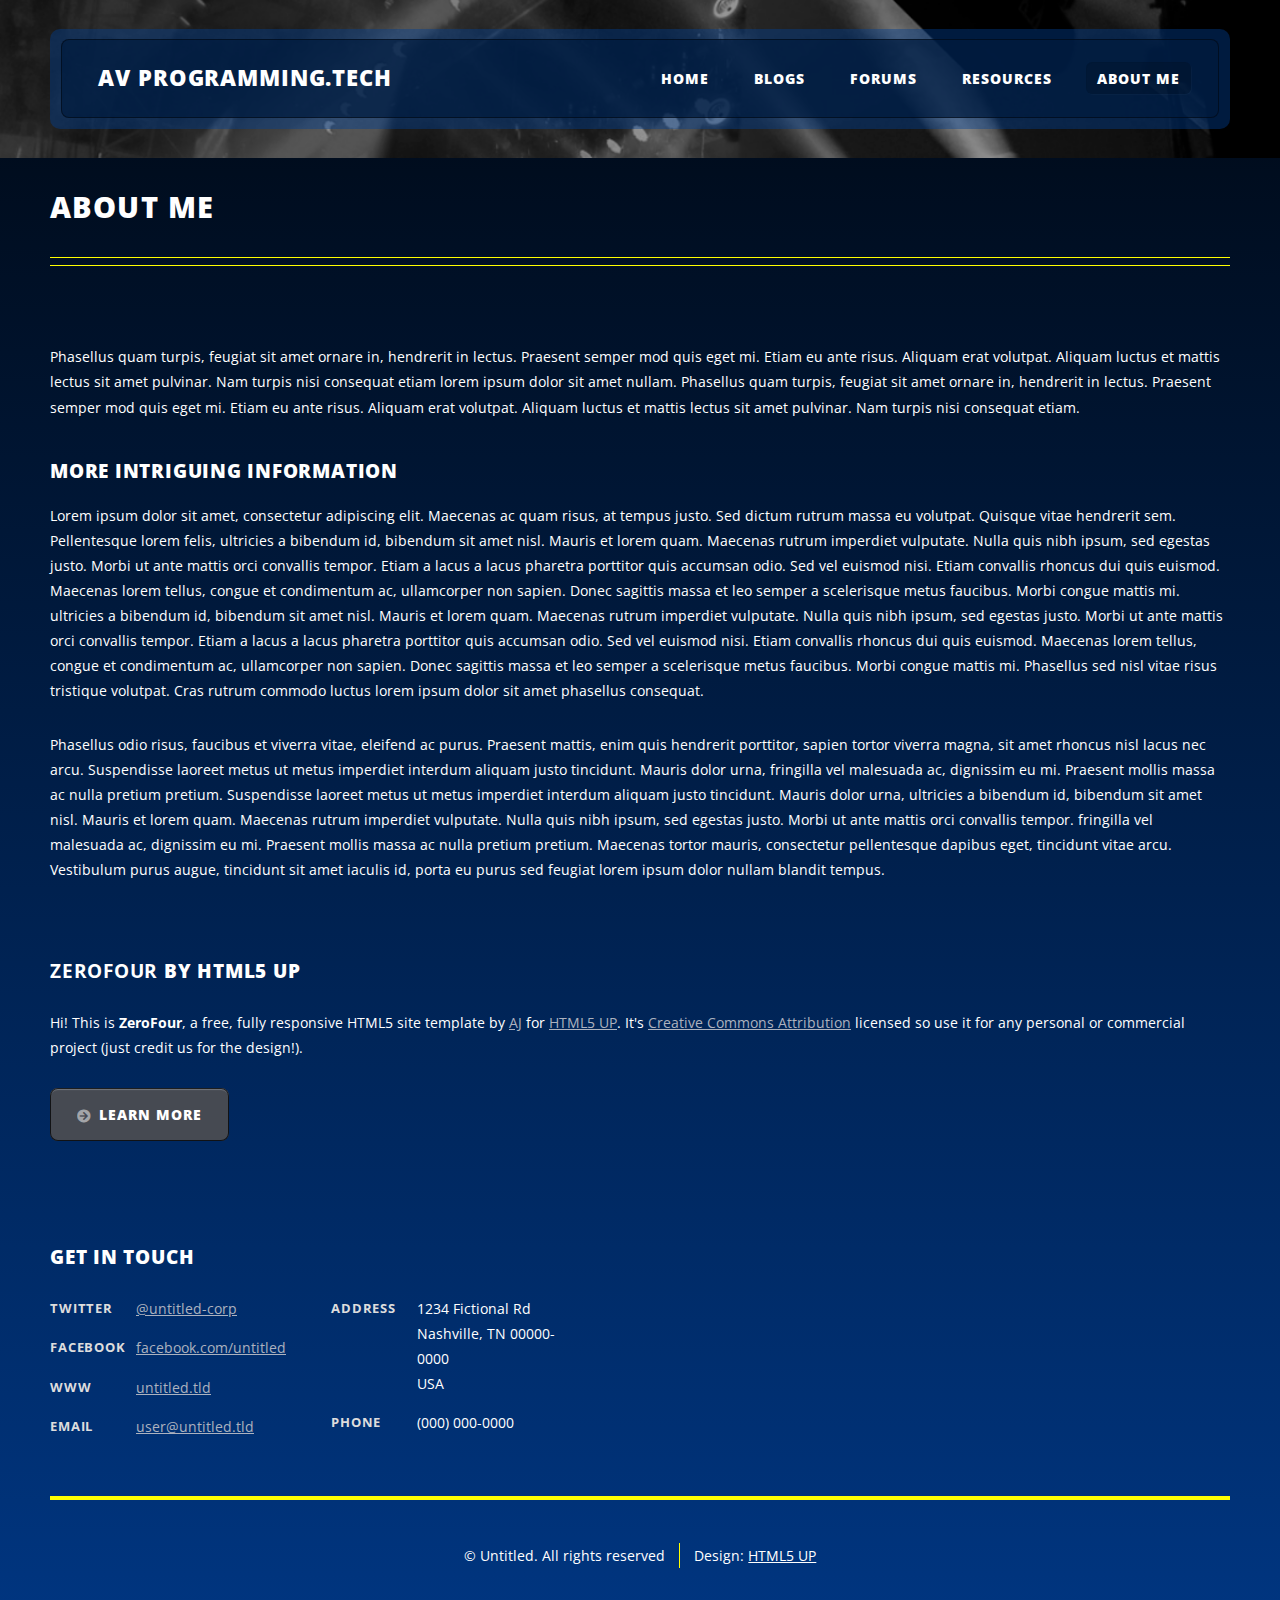
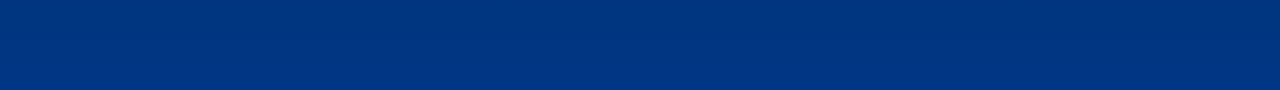
==== about_me.html @ 64d70a6a "more progress" ====
<!DOCTYPE HTML>
<!--
	ZeroFour by HTML5 UP
	html5up.net | @ajlkn
	Free for personal and commercial use under the CCA 3.0 license (html5up.net/license)
-->
<html>
	<head>
		<title> AV Programming.Tech </title>
		<meta charset="utf-8" />
		<meta name="viewport" content="width=device-width, initial-scale=1, user-scalable=no" />
		<link rel="stylesheet" href="assets/css/main.css" />
	</head>
	<body class="no-sidebar is-preload">
		<div id="page-wrapper">

			<!-- Header Wrapper -->
				<div id="header-wrapper">
					<div class="container">

						<!-- Header -->
							<header id="header">
								<div class="inner">

									<!-- Logo -->
										<h1><a id="logo"> AV Programming.Tech </a></h1>

									<!-- Nav -->
										<nav id="nav">
											<ul>
												<li><a href="index.html">Home</a></li>
												<li><a href="blogs.html"> Blogs </a></li>
												<li><a href="forums.html"> Forums </a></li>
												<li><a href="resources.html"> Resources </a></li>
												<li class="current_page_item"><a href="about_me.html"> About Me </a></li>
											</ul>
										</nav>

								</div>
							</header>

					</div>
				</div>

			<!-- Main Wrapper -->
				<div id="main-wrapper">
					<div class="wrapper style2">
						<div class="inner">
							<div class="container">
								<div id="content">

									<!-- Content -->

										<article>
											<header class="major">
												<h2> About Me </h2>
											</header>

											<span class="image featured"><img src="images/pic08.jpg" alt="" /></span>

											<p>Phasellus quam turpis, feugiat sit amet ornare in, hendrerit in lectus.
											Praesent semper mod quis eget mi. Etiam eu ante risus. Aliquam erat volutpat.
											Aliquam luctus et mattis lectus sit amet pulvinar. Nam turpis nisi
											consequat etiam lorem ipsum dolor sit amet nullam. Phasellus quam turpis,
											feugiat sit amet ornare in, hendrerit in lectus. Praesent semper mod quis
											eget mi. Etiam eu ante risus. Aliquam erat volutpat. Aliquam luctus et
											mattis lectus sit amet pulvinar. Nam turpis nisi consequat etiam.</p>

											<h3>More intriguing information</h3>
											<p>Lorem ipsum dolor sit amet, consectetur adipiscing elit. Maecenas ac quam risus, at tempus
											justo. Sed dictum rutrum massa eu volutpat. Quisque vitae hendrerit sem. Pellentesque lorem felis,
											ultricies a bibendum id, bibendum sit amet nisl. Mauris et lorem quam. Maecenas rutrum imperdiet
											vulputate. Nulla quis nibh ipsum, sed egestas justo. Morbi ut ante mattis orci convallis tempor.
											Etiam a lacus a lacus pharetra porttitor quis accumsan odio. Sed vel euismod nisi. Etiam convallis
											rhoncus dui quis euismod. Maecenas lorem tellus, congue et condimentum ac, ullamcorper non sapien.
											Donec sagittis massa et leo semper a scelerisque metus faucibus. Morbi congue mattis mi.
											ultricies a bibendum id, bibendum sit amet nisl. Mauris et lorem quam. Maecenas rutrum imperdiet
											vulputate. Nulla quis nibh ipsum, sed egestas justo. Morbi ut ante mattis orci convallis tempor.
											Etiam a lacus a lacus pharetra porttitor quis accumsan odio. Sed vel euismod nisi. Etiam convallis
											rhoncus dui quis euismod. Maecenas lorem tellus, congue et condimentum ac, ullamcorper non sapien.
											Donec sagittis massa et leo semper a scelerisque metus faucibus. Morbi congue mattis mi.
											Phasellus sed nisl vitae risus tristique volutpat. Cras rutrum commodo luctus lorem ipsum
											dolor sit amet phasellus consequat.</p>

											<p>Phasellus odio risus, faucibus et viverra vitae, eleifend ac purus. Praesent mattis, enim
											quis hendrerit porttitor, sapien tortor viverra magna, sit amet rhoncus nisl lacus nec arcu.
											Suspendisse laoreet metus ut metus imperdiet interdum aliquam justo tincidunt. Mauris dolor urna,
											fringilla vel malesuada ac, dignissim eu mi. Praesent mollis massa ac nulla pretium pretium.
											Suspendisse laoreet metus ut metus imperdiet interdum aliquam justo tincidunt. Mauris dolor urna,
											ultricies a bibendum id, bibendum sit amet nisl. Mauris et lorem quam. Maecenas rutrum imperdiet
											vulputate. Nulla quis nibh ipsum, sed egestas justo. Morbi ut ante mattis orci convallis tempor.
											fringilla vel malesuada ac, dignissim eu mi. Praesent mollis massa ac nulla pretium pretium.
											Maecenas tortor mauris, consectetur pellentesque dapibus eget, tincidunt vitae arcu.
											Vestibulum purus augue, tincidunt sit amet iaculis id, porta eu purus sed feugiat lorem ipsum
											dolor nullam blandit tempus.</p>
										</article>

								</div>
							</div>
						</div>
					</div>
				</div>
					

			<!-- Footer Wrapper -->
				<div id="footer-wrapper">
					<footer id="footer" class="container">
						<div class="row">
		
								<!-- About -->
									<section>
										<h2><strong>ZeroFour</strong> by HTML5 UP</h2>
										<p>Hi! This is <strong>ZeroFour</strong>, a free, fully responsive HTML5 site
										template by <a href="http://twitter.com/ajlkn">AJ</a> for <a href="http://html5up.net/">HTML5 UP</a>.
										It's <a href="http://html5up.net/license/">Creative Commons Attribution</a>
										licensed so use it for any personal or commercial project (just credit us
										for the design!).</p>
										<a href="#" class="button alt icon solid fa-arrow-circle-right">Learn More</a>
									</section>

								<!-- Contact -->
									<section>
										<h2>Get in touch</h2>
										<div>
											<div class="row">
												<div class="col-6 col-12-small">
													<dl class="contact">
														<dt>Twitter</dt>
														<dd><a href="#">@untitled-corp</a></dd>
														<dt>Facebook</dt>
														<dd><a href="#">facebook.com/untitled</a></dd>
														<dt>WWW</dt>
														<dd><a href="#">untitled.tld</a></dd>
														<dt>Email</dt>
														<dd><a href="#">user@untitled.tld</a></dd>
													</dl>
												</div>
												<div class="col-6 col-12-small">
													<dl class="contact">
														<dt>Address</dt>
														<dd>
															1234 Fictional Rd<br />
															Nashville, TN 00000-0000<br />
															USA
														</dd>
														<dt>Phone</dt>
														<dd>(000) 000-0000</dd>
													</dl>
												</div>
											</div>
										</div>
									</section>

							</div>
							<div class="col-12">
								<div id="copyright">
									<ul class="menu">
										<li>&copy; Untitled. All rights reserved</li><li>Design: <a href="http://html5up.net">HTML5 UP</a></li>
									</ul>
								</div>
							</div>
						</div>
					</footer>
				</div>

		</div>

		<!-- Scripts -->
			<script src="assets/js/jquery.min.js"></script>
			<script src="assets/js/jquery.dropotron.min.js"></script>
			<script src="assets/js/browser.min.js"></script>
			<script src="assets/js/breakpoints.min.js"></script>
			<script src="assets/js/util.js"></script>
			<script src="assets/js/main.js"></script>

	</body>
</html>
---- assets/css/main.css ----
@import url("https://fonts.googleapis.com/css?family=Open+Sans:400,400italic,700,800");
@import url("fontawesome-all.min.css");

/*
	ZeroFour by HTML5 UP
	html5up.net | @ajlkn
	Free for personal and commercial use under the CCA 3.0 license (html5up.net/license)
*/

html, body, div, span, applet, object,
iframe, h1, h2, h3, h4, h5, h6, p, blockquote,
pre, a, abbr, acronym, address, big, cite,
code, del, dfn, em, img, ins, kbd, q, s, samp,
small, strike, strong, sub, sup, tt, var, b,
u, i, center, dl, dt, dd, ol, ul, li, fieldset,
form, label, legend, table, caption, tbody,
tfoot, thead, tr, th, td, article, aside,
canvas, details, embed, figure, figcaption,
footer, header, hgroup, menu, nav, output, ruby,
section, summary, time, mark, audio, video {
	margin: 0;
	padding: 0;
	border: 0;
	font-size: 100%;
	font: inherit;
	vertical-align: baseline;}

article, aside, details, figcaption, figure,
footer, header, hgroup, menu, nav, section {
	display: block;}

body {
	line-height: 1;
}

ol, ul {
	list-style: none;
}

blockquote, q {
	quotes: none;
}

	blockquote:before, blockquote:after, q:before, q:after {
		content: '';
		content: none;
	}

table {
	border-collapse: collapse;
	border-spacing: 0;
}

body {
	-webkit-text-size-adjust: none;
}

mark {
	background-color: transparent;
	color: white;
}

input::-moz-focus-inner {
	border: 0;
	padding: 0;
}

input, select, textarea {
	-moz-appearance: none;
	-webkit-appearance: none;
	-ms-appearance: none;
	appearance: none;
}

/* Basic */

	html {
		box-sizing: border-box;
	}

	*, *:before, *:after {
		box-sizing: inherit;
	}

	@-ms-viewport {
		width: device-width;
	}

	body {
		background-color: black;
		background-image: linear-gradient(rgba(0, 11, 26, 0.747), rgba(0, 77, 185, 0.719));
	}
	
		body.is-preload * {
			-moz-transition: none !important;
			-webkit-transition: none !important;
			-ms-transition: none !important;
			transition: none !important;
			-moz-animation: none !important;
			-webkit-animation: none !important;
			-ms-animation: none !important;
			animation: none !important;
		}

	body, input, select, textarea {
		font-family: 'Open Sans', sans-serif;
		color: white;
		font-weight: 400;
		font-size: 11pt;
		line-height: 1.85em;
	}

	a {
		color: white;
		text-decoration: underline;
	}

		a:hover {
			text-decoration: none;
		}

	h1, h2, h3, h4, h5, h6 {
		text-transform: uppercase;
		font-weight: 800;
		letter-spacing: 0.04em;
		color: white;
		margin: 0 0 1em 0;
	}

	h1 a, h2 a, h3 a, h4 a, h5 a, h6 a {
		color: white;
		text-decoration: none;
		outline: 0;
	}

	h2 {
		font-size: 2em;
		margin: 0 0 1.5em 0;
		line-height: 1em;
	}

		h2.icon {
			line-height: 48px;
		}

			h2.icon:before {
				position: relative;
				top: 0.05em;
				margin-right: 0.5em;
				opacity: 0.25;
			}

	h3 {
		font-size: 1.35em;
		margin-top: 2em;
	}

	#h3_table {
		margin-top: 0em;
		font-size: 1.11em;
	}

	b, strong {
		color: white;
		font-weight: 700;
	}

	i, em {
		font-style: italic;
	}

	br.clear {
		clear: both;
	}

	sub {
		position: relative;
		top: 0.5em;
		font-size: 0.8em;
	}

	sup {
		position: relative;
		top: -0.5em;
		font-size: 0.8em;
	}

	hr {
		border: 0;
		border-top: solid 1px silver;
	}

	blockquote {
		border-left: solid 0.5em silver;
		padding: 1em 0 1em 2em;
		font-style: italic;
	}

	p, ul, ol, dl, table {
		margin-bottom: 2em;
	}

	.date {
		display: block;
		text-transform: uppercase;
		font-weight: 700;
		letter-spacing: 0.065em;
		font-size: 0.9em;
		color: white;
		margin: 0 0 0.25em 0;
	}

/* Container */

	.container {
		margin: 0 auto;
		max-width: calc(100% - 100px);
		width: 1200px;
	}

		@media screen and (max-width: 1280px) {

			.container {
				width: 100%;
			}

		}

		@media screen and (max-width: 980px) {

			.container {
				width: 100%;
			}

		}

		@media screen and (max-width: 736px) {

			.container {
				width: 100%;
				max-width: 100%;
			}

		}

/* Row */

	.row {
		display: flex;
		flex-wrap: wrap;
		box-sizing: border-box;
		align-items: stretch;
	}

		.row > * {
			box-sizing: border-box;
		}

		.row.gtr-uniform > * > :last-child {
			margin-bottom: 0;
		}

		.row.aln-left {
			justify-content: flex-start;
		}

		.row.aln-center {
			justify-content: center;
		}

		.row.aln-right {
			justify-content: flex-end;
		}

		.row.aln-top {
			align-items: flex-start;
		}

		.row.aln-middle {
			align-items: center;
		}

		.row.aln-bottom {
			align-items: flex-end;
		}

		.row > .imp {
			order: -1;
		}

		.row > .col-1 {
			width: 8.33333%;
		}

		.row > .off-1 {
			margin-left: 8.33333%;
		}

		.row > .col-2 {
			width: 16.66667%;
		}

		.row > .off-2 {
			margin-left: 16.66667%;
		}

		.row > .col-3 {
			width: 25%;
		}

		.row > .off-3 {
			margin-left: 25%;
		}

		.row > .col-4 {
			width: 33.33333%;
		}

		.row > .off-4 {
			margin-left: 33.33333%;
		}

		.row > .col-5 {
			width: 41.66667%;
		}

		.row > .off-5 {
			margin-left: 41.66667%;
		}

		.row > .col-6 {
			width: 50%;
		}

		.row > .off-6 {
			margin-left: 50%;
		}

		.row > .col-7 {
			width: 58.33333%;
		}

		.row > .off-7 {
			margin-left: 58.33333%;
		}

		.row > .col-8 {
			width: 66.66667%;
		}

		.row > .off-8 {
			margin-left: 66.66667%;
		}

		.row > .col-9 {
			width: 75%;
		}

		.row > .off-9 {
			margin-left: 75%;
		}

		.row > .col-10 {
			width: 83.33333%;
		}

		.row > .off-10 {
			margin-left: 83.33333%;
		}

		.row > .col-11 {
			width: 91.66667%;
		}

		.row > .off-11 {
			margin-left: 91.66667%;
		}

		.row > .col-12 {
			width: 100%;
		}

		.row > .off-12 {
			margin-left: 100%;
		}

		.row.gtr-0 {
			margin-top: 0px;
			margin-left: 0px;
		}

			.row.gtr-0 > * {
				padding: 0px 0 0 0px;
			}

			.row.gtr-0.gtr-uniform {
				margin-top: 0px;
			}

				.row.gtr-0.gtr-uniform > * {
					padding-top: 0px;
				}

		.row.gtr-25 {
			margin-top: -12.5px;
			margin-left: -12.5px;
		}

			.row.gtr-25 > * {
				padding: 12.5px 0 0 12.5px;
			}

			.row.gtr-25.gtr-uniform {
				margin-top: -12.5px;
			}

				.row.gtr-25.gtr-uniform > * {
					padding-top: 12.5px;
				}

		.row.gtr-50 {
			margin-top: -25px;
			margin-left: -25px;
		}

			.row.gtr-50 > * {
				padding: 25px 0 0 25px;
			}

			.row.gtr-50.gtr-uniform {
				margin-top: -25px;
			}

				.row.gtr-50.gtr-uniform > * {
					padding-top: 25px;
				}

		.row {
			margin-top: -50px;
			margin-left: -50px;
		}

			.row > * {
				padding: 50px 0 0 50px;
			}

			.row.gtr-uniform {
				margin-top: -50px;
			}

				.row.gtr-uniform > * {
					padding-top: 50px;
				}

		.row.gtr-150 {
			margin-top: -75px;
			margin-left: -75px;
		}

			.row.gtr-150 > * {
				padding: 75px 0 0 75px;
			}

			.row.gtr-150.gtr-uniform {
				margin-top: -75px;
			}

				.row.gtr-150.gtr-uniform > * {
					padding-top: 75px;
				}

		.row.gtr-200 {
			margin-top: -100px;
			margin-left: -100px;
		}

			.row.gtr-200 > * {
				padding: 100px 0 0 100px;
			}

			.row.gtr-200.gtr-uniform {
				margin-top: -100px;
			}

				.row.gtr-200.gtr-uniform > * {
					padding-top: 100px;
				}

		@media screen and (max-width: 1280px) {

			.row {
				display: flex;
				flex-wrap: wrap;
				box-sizing: border-box;
				align-items: stretch;
			}

				.row > * {
					box-sizing: border-box;
				}

				.row.gtr-uniform > * > :last-child {
					margin-bottom: 0;
				}

				.row.aln-left {
					justify-content: flex-start;
				}

				.row.aln-center {
					justify-content: center;
				}

				.row.aln-right {
					justify-content: flex-end;
				}

				.row.aln-top {
					align-items: flex-start;
				}

				.row.aln-middle {
					align-items: center;
				}

				.row.aln-bottom {
					align-items: flex-end;
				}

				.row > .imp-large {
					order: -1;
				}

				.row > .col-1-large {
					width: 8.33333%;
				}

				.row > .off-1-large {
					margin-left: 8.33333%;
				}

				.row > .col-2-large {
					width: 16.66667%;
				}

				.row > .off-2-large {
					margin-left: 16.66667%;
				}

				.row > .col-3-large {
					width: 25%;
				}

				.row > .off-3-large {
					margin-left: 25%;
				}

				.row > .col-4-large {
					width: 33.33333%;
				}

				.row > .off-4-large {
					margin-left: 33.33333%;
				}

				.row > .col-5-large {
					width: 41.66667%;
				}

				.row > .off-5-large {
					margin-left: 41.66667%;
				}

				.row > .col-6-large {
					width: 50%;
				}

				.row > .off-6-large {
					margin-left: 50%;
				}

				.row > .col-7-large {
					width: 58.33333%;
				}

				.row > .off-7-large {
					margin-left: 58.33333%;
				}

				.row > .col-8-large {
					width: 66.66667%;
				}

				.row > .off-8-large {
					margin-left: 66.66667%;
				}

				.row > .col-9-large {
					width: 75%;
				}

				.row > .off-9-large {
					margin-left: 75%;
				}

				.row > .col-10-large {
					width: 83.33333%;
				}

				.row > .off-10-large {
					margin-left: 83.33333%;
				}

				.row > .col-11-large {
					width: 91.66667%;
				}

				.row > .off-11-large {
					margin-left: 91.66667%;
				}

				.row > .col-12-large {
					width: 100%;
				}

				.row > .off-12-large {
					margin-left: 100%;
				}

				.row.gtr-0 {
					margin-top: 0px;
					margin-left: 0px;
				}

					.row.gtr-0 > * {
						padding: 0px 0 0 0px;
					}

					.row.gtr-0.gtr-uniform {
						margin-top: 0px;
					}

						.row.gtr-0.gtr-uniform > * {
							padding-top: 0px;
						}

				.row.gtr-25 {
					margin-top: -8.75px;
					margin-left: -8.75px;
				}

					.row.gtr-25 > * {
						padding: 8.75px 0 0 8.75px;
					}

					.row.gtr-25.gtr-uniform {
						margin-top: -8.75px;
					}

						.row.gtr-25.gtr-uniform > * {
							padding-top: 8.75px;
						}

				.row.gtr-50 {
					margin-top: -17.5px;
					margin-left: -17.5px;
				}

					.row.gtr-50 > * {
						padding: 17.5px 0 0 17.5px;
					}

					.row.gtr-50.gtr-uniform {
						margin-top: -17.5px;
					}

						.row.gtr-50.gtr-uniform > * {
							padding-top: 17.5px;
						}

				.row {
					margin-top: -35px;
					margin-left: -35px;
				}

					.row > * {
						padding: 35px 0 0 35px;
					}

					.row.gtr-uniform {
						margin-top: -35px;
					}

						.row.gtr-uniform > * {
							padding-top: 35px;
						}

				.row.gtr-150 {
					margin-top: -52.5px;
					margin-left: -52.5px;
				}

					.row.gtr-150 > * {
						padding: 52.5px 0 0 52.5px;
					}

					.row.gtr-150.gtr-uniform {
						margin-top: -52.5px;
					}

						.row.gtr-150.gtr-uniform > * {
							padding-top: 52.5px;
						}

				.row.gtr-200 {
					margin-top: -70px;
					margin-left: -70px;
				}

					.row.gtr-200 > * {
						padding: 70px 0 0 70px;
					}

					.row.gtr-200.gtr-uniform {
						margin-top: -70px;
					}

						.row.gtr-200.gtr-uniform > * {
							padding-top: 70px;
						}

		}

		@media screen and (max-width: 980px) {

			.row {
				display: flex;
				flex-wrap: wrap;
				box-sizing: border-box;
				align-items: stretch;
			}

				.row > * {
					box-sizing: border-box;
				}

				.row.gtr-uniform > * > :last-child {
					margin-bottom: 0;
				}

				.row.aln-left {
					justify-content: flex-start;
				}

				.row.aln-center {
					justify-content: center;
				}

				.row.aln-right {
					justify-content: flex-end;
				}

				.row.aln-top {
					align-items: flex-start;
				}

				.row.aln-middle {
					align-items: center;
				}

				.row.aln-bottom {
					align-items: flex-end;
				}

				.row > .imp-medium {
					order: -1;
				}

				.row > .col-1-medium {
					width: 8.33333%;
				}

				.row > .off-1-medium {
					margin-left: 8.33333%;
				}

				.row > .col-2-medium {
					width: 16.66667%;
				}

				.row > .off-2-medium {
					margin-left: 16.66667%;
				}

				.row > .col-3-medium {
					width: 25%;
				}

				.row > .off-3-medium {
					margin-left: 25%;
				}

				.row > .col-4-medium {
					width: 33.33333%;
				}

				.row > .off-4-medium {
					margin-left: 33.33333%;
				}

				.row > .col-5-medium {
					width: 41.66667%;
				}

				.row > .off-5-medium {
					margin-left: 41.66667%;
				}

				.row > .col-6-medium {
					width: 50%;
				}

				.row > .off-6-medium {
					margin-left: 50%;
				}

				.row > .col-7-medium {
					width: 58.33333%;
				}

				.row > .off-7-medium {
					margin-left: 58.33333%;
				}

				.row > .col-8-medium {
					width: 66.66667%;
				}

				.row > .off-8-medium {
					margin-left: 66.66667%;
				}

				.row > .col-9-medium {
					width: 75%;
				}

				.row > .off-9-medium {
					margin-left: 75%;
				}

				.row > .col-10-medium {
					width: 83.33333%;
				}

				.row > .off-10-medium {
					margin-left: 83.33333%;
				}

				.row > .col-11-medium {
					width: 91.66667%;
				}

				.row > .off-11-medium {
					margin-left: 91.66667%;
				}

				.row > .col-12-medium {
					width: 100%;
				}

				.row > .off-12-medium {
					margin-left: 100%;
				}

				.row.gtr-0 {
					margin-top: 0px;
					margin-left: 0px;
				}

					.row.gtr-0 > * {
						padding: 0px 0 0 0px;
					}

					.row.gtr-0.gtr-uniform {
						margin-top: 0px;
					}

						.row.gtr-0.gtr-uniform > * {
							padding-top: 0px;
						}

				.row.gtr-25 {
					margin-top: -12.5px;
					margin-left: -12.5px;
				}

					.row.gtr-25 > * {
						padding: 12.5px 0 0 12.5px;
					}

					.row.gtr-25.gtr-uniform {
						margin-top: -12.5px;
					}

						.row.gtr-25.gtr-uniform > * {
							padding-top: 12.5px;
						}

				.row.gtr-50 {
					margin-top: -25px;
					margin-left: -25px;
				}

					.row.gtr-50 > * {
						padding: 25px 0 0 25px;
					}

					.row.gtr-50.gtr-uniform {
						margin-top: -25px;
					}

						.row.gtr-50.gtr-uniform > * {
							padding-top: 25px;
						}

				.row {
					margin-top: -50px;
					margin-left: -50px;
				}

					.row > * {
						padding: 50px 0 0 50px;
					}

					.row.gtr-uniform {
						margin-top: -50px;
					}

						.row.gtr-uniform > * {
							padding-top: 50px;
						}

				.row.gtr-150 {
					margin-top: -75px;
					margin-left: -75px;
				}

					.row.gtr-150 > * {
						padding: 75px 0 0 75px;
					}

					.row.gtr-150.gtr-uniform {
						margin-top: -75px;
					}

						.row.gtr-150.gtr-uniform > * {
							padding-top: 75px;
						}

				.row.gtr-200 {
					margin-top: -100px;
					margin-left: -100px;
				}

					.row.gtr-200 > * {
						padding: 100px 0 0 100px;
					}

					.row.gtr-200.gtr-uniform {
						margin-top: -100px;
					}

						.row.gtr-200.gtr-uniform > * {
							padding-top: 100px;
						}

		}

		@media screen and (max-width: 736px) {

			.row {
				display: flex;
				flex-wrap: wrap;
				box-sizing: border-box;
				align-items: stretch;
			}

				.row > * {
					box-sizing: border-box;
				}

				.row.gtr-uniform > * > :last-child {
					margin-bottom: 0;
				}

				.row.aln-left {
					justify-content: flex-start;
				}

				.row.aln-center {
					justify-content: center;
				}

				.row.aln-right {
					justify-content: flex-end;
				}

				.row.aln-top {
					align-items: flex-start;
				}

				.row.aln-middle {
					align-items: center;
				}

				.row.aln-bottom {
					align-items: flex-end;
				}

				.row > .imp-small {
					order: -1;
				}

				.row > .col-1-small {
					width: 8.33333%;
				}

				.row > .off-1-small {
					margin-left: 8.33333%;
				}

				.row > .col-2-small {
					width: 16.66667%;
				}

				.row > .off-2-small {
					margin-left: 16.66667%;
				}

				.row > .col-3-small {
					width: 25%;
				}

				.row > .off-3-small {
					margin-left: 25%;
				}

				.row > .col-4-small {
					width: 33.33333%;
				}

				.row > .off-4-small {
					margin-left: 33.33333%;
				}

				.row > .col-5-small {
					width: 41.66667%;
				}

				.row > .off-5-small {
					margin-left: 41.66667%;
				}

				.row > .col-6-small {
					width: 50%;
				}

				.row > .off-6-small {
					margin-left: 50%;
				}

				.row > .col-7-small {
					width: 58.33333%;
				}

				.row > .off-7-small {
					margin-left: 58.33333%;
				}

				.row > .col-8-small {
					width: 66.66667%;
				}

				.row > .off-8-small {
					margin-left: 66.66667%;
				}

				.row > .col-9-small {
					width: 75%;
				}

				.row > .off-9-small {
					margin-left: 75%;
				}

				.row > .col-10-small {
					width: 83.33333%;
				}

				.row > .off-10-small {
					margin-left: 83.33333%;
				}

				.row > .col-11-small {
					width: 91.66667%;
				}

				.row > .off-11-small {
					margin-left: 91.66667%;
				}

				.row > .col-12-small {
					width: 100%;
				}

				.row > .off-12-small {
					margin-left: 100%;
				}

				.row.gtr-0 {
					margin-top: 0px;
					margin-left: 0px;
				}

					.row.gtr-0 > * {
						padding: 0px 0 0 0px;
					}

					.row.gtr-0.gtr-uniform {
						margin-top: 0px;
					}

						.row.gtr-0.gtr-uniform > * {
							padding-top: 0px;
						}

				.row.gtr-25 {
					margin-top: -2.5px;
					margin-left: -2.5px;
				}

					.row.gtr-25 > * {
						padding: 2.5px 0 0 2.5px;
					}

					.row.gtr-25.gtr-uniform {
						margin-top: -2.5px;
					}

						.row.gtr-25.gtr-uniform > * {
							padding-top: 2.5px;
						}

				.row.gtr-50 {
					margin-top: -5px;
					margin-left: -5px;
				}

					.row.gtr-50 > * {
						padding: 5px 0 0 5px;
					}

					.row.gtr-50.gtr-uniform {
						margin-top: -5px;
					}

						.row.gtr-50.gtr-uniform > * {
							padding-top: 5px;
						}

				.row {
					margin-top: -10px;
					margin-left: -10px;
				}

					.row > * {
						padding: 10px 0 0 10px;
					}

					.row.gtr-uniform {
						margin-top: -10px;
					}

						.row.gtr-uniform > * {
							padding-top: 10px;
						}

				.row.gtr-150 {
					margin-top: -15px;
					margin-left: -15px;
				}

					.row.gtr-150 > * {
						padding: 15px 0 0 15px;
					}

					.row.gtr-150.gtr-uniform {
						margin-top: -15px;
					}

						.row.gtr-150.gtr-uniform > * {
							padding-top: 15px;
						}

				.row.gtr-200 {
					margin-top: -20px;
					margin-left: -20px;
				}

					.row.gtr-200 > * {
						padding: 20px 0 0 20px;
					}

					.row.gtr-200.gtr-uniform {
						margin-top: -20px;
					}

						.row.gtr-200.gtr-uniform > * {
							padding-top: 20px;
						}

		}

/* Section/Article */

	section, article {
		margin-bottom: 5em;
	}

	section > :last-child,
	article > :last-child,
	section:last-child,
	article:last-child {
		margin-bottom: 0;
	}

	header {
		margin: 0 0 2em 0;
	}

		header h2, header h3 {
			margin: 0 0 0.25em 0;
		}

		header p {
			display: block;
			text-transform: uppercase;
			font-weight: 700;
			letter-spacing: 0.065em;
			font-size: 0.9em;
			color: white;
			margin: 0;
		}

			header p strong {
				color: white;
				font-weight: 800;
			}

	footer {
		margin: 2.5em 0 0 0;
	}

	header.major {
		border-bottom: solid 1.5px yellow;
		margin: 0 0 3em 0;
	}

		header.major:after {
			content: '';
			display: block;
			border-top: solid 1.5px yellow;
			height: 8px;
		}

		header.major h2, header.major h3 {
			margin: 0 0 1.2em 0;
		}

		header.major p {
			margin: 0 0 1.5em 0;
			position: relative;
			top: -1em;
		}

/* Forms */

	form label {
		display: block;
		text-transform: uppercase;
		font-weight: 800;
		letter-spacing: 0.04em;
		color: yellow;
		margin: 0 0 1em 0;
		font-size: 1.1em;
	}

	form input[type="text"],
	form input[type="email"],
	form input[type="password"],
	form select,
	form textarea {
		-webkit-appearance: none;
		display: block;
		width: 100%;
		border-radius: 8px;
		border: solid 1px black;
	}

	form input[type="text"]:focus,
	form input[type="email"]:focus,
	form input[type="password"]:focus,
	form select:focus,
	form textarea:focus {
		box-shadow: 0 0 2px 1px #4091bf;
	}

	form input[type="text"],
	form input[type="email"],
	form input[type="password"] {
		line-height: 3em;
		padding: 0 1em;
		color: black;
	}

	form select {
		line-height: 3em;
		padding: 0 1em;
	}

	form textarea {
		min-height: 9em;
		padding: 1em;
	}

	form ::-webkit-input-placeholder,
	form :-moz-placeholder,
	form ::-moz-placeholder,
	form :-ms-input-placeholder {
		color: black !important;
	}

	form ::-moz-focus-inner {
		border: 0;
	}

/* Tables */

	table {
		width: 100%;
	}

		table.default {
			width: 100%;
		}

			table.default tr {
				border-top: solid 1px silver;
			}

				table.default tr:first-child {
					border-top: 0;
				}

			table td {
				padding: 1.5em 0.5em;
				vertical-align: middle;
				text-align: center;
			}

			table th {
				padding: 0.5em 1em 1.5em 1em;
				text-transform: uppercase;
				letter-spacing: 0.04em;
				margin: 0 0 1em 0;
			}

			table thead {
				background: transparent;
				color: #fff;
				text-align: center;
				vertical-align: middle;
				font-size: 1.25em;
				font-weight: 800;
				text-decoration: underline;
				
			}

/* Image */

	.image {
		position: relative;
		display: inline-block;
	}

		.image img {
			display: block;
			width: 100%;
			border-radius: 12px;
		}

		.image:before {
			content: '';
			display: block;
			position: absolute;
			left: 0;
			top: 0;
			background: transparent;
			width: 100%;
			height: 100%;
			opacity: 0.75;
		}

		.image.fit {
			display: block;
			width: 100%;
		}

		.image.featured {
			display: block;
			width: 100%;
			margin: 0 0 2.5em 0;
		}

		.image.thumbnail {
			width: 25%;
			margin: 0.8em;
		}

		.image.left {
			float: left;
			margin: 0 2em 2em 0;
		}

		.image.centered {
			display: block;
			margin: 0 0 2.5em 0;
		}

			.image.centered img {
				margin: 0 auto;
				width: auto;
			}



/* Button */

	input[type="button"],
	input[type="submit"],
	input[type="reset"],
	button,
	.button {
		-moz-transition: background-color 0.2s ease-in-out;
		-webkit-transition: background-color 0.2s ease-in-out;
		-ms-transition: background-color 0.2s ease-in-out;
		transition: background-color 0.2s ease-in-out;
		-webkit-appearance: none;
		position: relative;
		display: inline-block;
		background-color: rgba(2, 112, 255, 0.637);
		border-radius: 8px;
		box-shadow: inset 0px 0px 0px 1px rgba(2, 112, 255, 0.425);
		color: #fff !important;
		text-decoration: none;
		text-transform: uppercase;
		font-weight: 800;
		font-size: 0.95em;
		letter-spacing: 0.075em;
		padding: 1em 2em;
		outline: 0;
		border: 0;
		white-space: nowrap;
		cursor: pointer;
	}

		input[type="button"].icon:before,
		input[type="submit"].icon:before,
		input[type="reset"].icon:before,
		button.icon:before,
		.button.icon:before {
			opacity: 0.5;
			margin-right: 0.5em;
			position: relative;
			top: 0.05em;
		}

		input[type="button"]:hover,
		input[type="submit"]:hover,
		input[type="reset"]:hover,
		button:hover,
		.button:hover {
			background-color: #50a1cf;
		}

		input[type="button"]:active,
		input[type="submit"]:active,
		input[type="reset"]:active,
		button:active,
		.button:active {
			background-color: #3081af;
		}

		input[type="button"].medium,
		input[type="submit"].medium,
		input[type="reset"].medium,
		button.medium,
		.button.medium {
			font-size: 1.25em;
			padding: 1em 2.25em;
		}

		input[type="button"].large,
		input[type="submit"].large,
		input[type="reset"].large,
		button.large,
		.button.large {
			font-size: 1.5em;
			padding: 1em 2.25em;
		}

		input[type="button"].alt,
		input[type="submit"].alt,
		input[type="reset"].alt,
		button.alt,
		.button.alt {
			background-color: #464a52;
		}

			input[type="button"].alt:hover,
			input[type="submit"].alt:hover,
			input[type="reset"].alt:hover,
			button.alt:hover,
			.button.alt:hover {
				background-color: #565a62;
			}

			input[type="button"].alt:active,
			input[type="submit"].alt:active,
			input[type="reset"].alt:active,
			button.alt:active,
			.button.alt:active {
				background-color: #363a42;
			}

/* List */

	dl.contact dt {
		display: block;
		text-transform: uppercase;
		font-weight: 700;
		letter-spacing: 0.065em;
		font-size: 0.9em;
		color: white;
		float: left;
		width: 6em;
	}

	dl.contact dd {
		margin: 0 0 1em 6em;
	}

	ul.default {
		list-style: disc;
		padding-left: 1em;
	}

		ul.default li {
			padding-left: 0.5em;
		}

	ul.actions li {
		display: inline-block;
		padding: 0 0 0 0.25em;
		margin: 0 0 0 0.25em;
	}

		ul.actions li:first-child {
			margin-left: 0;
			padding-left: 0;
		}

	ul.menu li {
		border-left: solid 1px silver;
		display: inline-block;
		padding: 0 0 0 1em;
		margin: 0 0 0 1em;
	}

		ul.menu li:first-child {
			border-left: 0;
			margin-left: 0;
			padding-left: 0;
		}

	ul.divided li {
		border-top: solid 1px silver;
		padding: 0.5em 0 0 0;
		margin: 0.5em 0 0 0;
	}

		ul.divided li:first-child {
			border-top: 0 !important;
			padding-top: 0 !important;
			margin-top: 0 !important;
		}

	ol.default {
		list-style: decimal;
		padding-left: 1.25em;
	}

		ol.default li {
			padding-left: 0.25em;
		}

/* Box */

	.box.excerpt {
		position: relative;
		overflow: hidden;
	}

		.box.excerpt header {
			margin: 0 0 1em 0;
		}

		.box.excerpt .image, .box.excerpt p {
			margin-bottom: 0;
		}

	.box.feature1 {
		text-align: center;
	}

		.box.feature1 header {
			margin-bottom: 3em;
		}

			.box.feature1 header.first h2 {
				font-size: 2.5em;
			}

			.box.feature1 header.first p {
				font-size: 1.2em;
			}

			.box.feature1 header.second {
				position: relative;
				display: inline-block;
				text-align: left;
				margin: 0 auto;
				white-space: nowrap;
				left: 24px;
			}

				.box.feature1 header.second p {
					line-height: 1em;
				}

				.box.feature1 header.second:before {
					font-size: 48px;
					position: absolute;
					right: 100%;
					margin-right: 18px;
					opacity: 0.5;
					bottom: -4px;
				}

	.box.feature2 {
		text-align: center;
	}

	.box.article-list article {
		border-bottom: solid 2px yellow;
		margin: 0 0 2.75em 0;
		padding: 0 0 2.75em 0;
	}

		.box.article-list article:last-child {
			border-bottom: 0;
			margin-bottom: 0;
			padding-bottom: 0;
		}

/* Icons */

	.icon {
		text-decoration: none;
		text-decoration: none;
	}

		.icon:before {
			-moz-osx-font-smoothing: grayscale;
			-webkit-font-smoothing: antialiased;
			display: inline-block;
			font-style: normal;
			font-variant: normal;
			text-rendering: auto;
			line-height: 1;
			text-transform: none !important;
			font-family: 'Font Awesome 5 Free';
			font-weight: 400;
		}

		.icon.solid:before {
			font-weight: 900;
		}

		.icon.brands:before {
			font-family: 'Font Awesome 5 Brands';
		}

		.icon > .label {
			display: none;
		}

/* Nav */

	#nav {
		position: absolute;
		right: 2em;
		top: 0;
		line-height: 5.5em;
	}

		#nav > ul > li {
			float: left;
			padding: 0 0.8em 0 0.8em;
		}

			#nav > ul > li > a, #nav > ul > li > span {
				color: #fff;
				text-decoration: none;
				text-transform: uppercase;
				font-weight: 800;
				font-size: 0.95em;
				letter-spacing: 0.075em;
				padding: 0.5em 0.8em 0.5em 0.8em;
				border-radius: 6px;
				outline: 0;
			}

			#nav > ul > li.active > a,
			#nav > ul > li.current_page_item > a,
			#nav > ul > li.active > span,
			#nav > ul > li.current_page_item > span {
				background: rgba(0, 0, 0, 0.15);
				box-shadow: inset 1px 1px 0px 0px rgba(0, 0, 0, 0.025), 1px 1px 0px 0px rgba(255, 255, 255, 0.025);
			}

			#nav > ul > li:last-child {
				padding-right: 0;
			}

			#nav > ul > li > ul {
				display: none;
			}

	.dropotron {
		position: relative;
		background-color: transparent;
		border-radius: 8px;
		box-shadow: inset 0px 0px 0px 1px rgba(0, 0, 0, 0.5), inset 0px 0px 0px 2px rgba(255, 255, 255, 0.075), inset 0px 2px 1px 0px rgba(255, 255, 255, 0.2), 0px 2px 14px 0px rgba(0, 0, 0, 0.4);
		padding: 1.5em;
		line-height: 2.5em;
		min-width: 15em;
	}

		.dropotron.level-0 {
			border-top-left-radius: 0;
			border-top-right-radius: 0;
			margin-top: -2px;
			box-shadow: inset 0px 0px 0px 1px rgba(0, 0, 0, 0.5), inset 0px 0px 0px 2px rgba(255, 255, 255, 0.075), 0px 2px 14px 0px rgba(0, 0, 0, 0.4);
		}

		.dropotron a, .dropotron span {
			color: white;
			text-decoration: none;
			text-transform: uppercase;
			font-weight: 800;
			font-size: 0.8em;
			letter-spacing: 0.075em;
			outline: 0;
		}

		.dropotron li:hover > a, .dropotron li:hover > span {
			color: #fff;
		}

/* Banner */

	#banner {
		text-align: center;
		width: 940px;
		margin: 0 auto;
		overflow: hidden;
		padding: 9em 0 6em 0;
	}

		#banner h2 {
			border: solid 2px yellow;
			border-left: 0;
			border-right: 0;
			color: white;
			font-size: 2.35em;
			font-weight: 700;
			line-height: 1.3em;
			margin: 0 0 1.5em 0;
		}

			#banner h2 strong {
				font-weight: 800;
			}

			#banner h2:before {
				content: '';
				display: block;
				border-top: solid 2px;
				border-color: silver;
				margin: 10px 0 1.25em 0;
			}

			#banner h2:after {
				content: '';
				display: block;
				border-bottom: solid 2px;
				border-color: silver;
				margin: 1.25em 0 10px 0;
			}

		#banner p {
			text-transform: uppercase;
			color: white;
			font-size: 1.5em;
			font-weight: 700;
			line-height: 1.3em;
			letter-spacing: 0.04em;
			float: left;
			text-align: center;
			width: 100%;
			line-height: 1.5em;
			margin: 0;
			padding-left: 22%;
			padding-right: 22%;
		}

/* Sidebar */

	#sidebar h2 {
		font-size: 1.5em;
	}

/* Wrappers */

	#header-wrapper {
		background-image: url("/assets/images/stage_lighting_background_grayscale.jpg");
		background-repeat: no-repeat;
		background-size: cover;
		padding: 3em 0;
	}

	#main-wrapper {
		background: transparent;
	}

	#footer-wrapper {
		position: relative;
		background-repeat: repeat-x, no-repeat, repeat;
		background-size: 100% 100%, 100% 15em, auto auto;
		background-position: top left, top center, top left;
		padding: 7em 0 7em 0;
	}

	.wrapper {
		padding: 2.5em 0 1em 0;
	}

		.wrapper > .inner {
			position: relative;
			z-index: 2;
		}

		.wrapper.style1 {
			position: relative;

		}

		.wrapper.style3 {
			position: relative;
		}

/* Header */

	#header {
		position: relative;
		border-radius: 10px;
		background: rgba(0, 64, 148, 0.425);
		padding: 0.75em;
		margin-bottom: 0;
	}

		#header .inner {
			position: relative;
			height: 5.5em;
			background-color: rgba(0, 27, 61, 0.719);
			border-radius: 8px;
			box-shadow: inset 0px 0px 0px 1px rgba(0, 0, 0, 0.45);
		}

		#header h1 {
			position: absolute;
			left: 1.75em;
			top: 50%;
			margin-top: -0.65em;
			font-size: 1.5em;
			color: #fff;
		}

/* Footer */

	#footer {
		margin-bottom: 0;
		position: relative;
		z-index: 2;
	}

		#footer h2 {
			font-size: 1.35em;
			color: #fff;
		}

		#footer strong {
			color: #fff;
		}

		#footer a {
			color: #acb2bf;
		}

		#footer .button.alt {
			box-shadow: inset 0px 0px 0px 1px rgba(0, 0, 0, 0.75), inset 0px 2px 1px 0px rgba(255, 255, 255, 0.25);
		}

		#footer ul.divided li, #footer ul.menu li {
			border-color: yellow;
		}

		#footer ul.divided li a {
			text-decoration: none;
		}

		#footer ul.menu {
			margin: 0;
		}

		#footer dl.contact dt {
			color: #ddd;
		}

	#copyright {
		border-top: solid 4px;
		border-color: yellow;
		text-align: center;
		margin-top: 2em;
		padding: 3em 0 4em 0;
		color: inherit;
	}

		#copyright a {
			color: inherit;
		}

/* Large */

	@media screen and (max-width: 1280px) {

		/* Basic */

			body {
				line-height: 1.75em;
				font-size: 10.75pt;
			}

			input, select, textarea {
				line-height: 1.75em;
				font-size: 10.75pt;
			}

		/* Wrappers */

			#header-wrapper {
				padding: 2em 0;
			}

			body.homepage #header-wrapper {
				height: auto;
			}

			#footer-wrapper {
				padding: 4.5em 0 4.5em 0;
			}

			.wrapper {
				padding: 2.5em 0 1em 0;
			}

		/* Banner */

			#banner {
				width: 100%;
				padding: 4em 0 2em 0;
			}

				#banner h2 {
					font-size: 2.2em;
					line-height: 1.3em;
					margin: 0 0 1em 0;
				}

				#banner p {
					font-size: 1.25em;
					line-height: 1.75em;
					letter-spacing: 0.04em;
					float: none;
					text-align: center;
					width: 100%;
					margin: 0 0 2em 0;
				}

	}

/* Medium */

	#navPanel, #titleBar {
		display: none;
	}

	@media screen and (max-width: 980px) {

		/* Basic */

			html, body {
				overflow-x: hidden;
			}

		/* Box */

			.box.feature2 section {
				margin: 1em 0;
			}

		/* Nav */

			#page-wrapper {
				-moz-backface-visibility: hidden;
				-webkit-backface-visibility: hidden;
				-ms-backface-visibility: hidden;
				backface-visibility: hidden;
				-moz-transition: -moz-transform 0.5s ease;
				-webkit-transition: -webkit-transform 0.5s ease;
				-ms-transition: -ms-transform 0.5s ease;
				transition: transform 0.5s ease;
				padding-bottom: 1px;
			}

			#titleBar {
				-moz-backface-visibility: hidden;
				-webkit-backface-visibility: hidden;
				-ms-backface-visibility: hidden;
				backface-visibility: hidden;
				background-image: -moz-linear-gradient(top, rgba(0, 0, 0, 0), rgba(0, 0, 0, 0.35)), url("/assets/images/bg02.png");
				background-image: -webkit-linear-gradient(top, rgba(0, 0, 0, 0), rgba(0, 0, 0, 0.35)), url("/assets/images/bg02.png");
				background-image: -ms-linear-gradient(top, rgba(0, 0, 0, 0), rgba(0, 0, 0, 0.35)), url("/assets/images/bg02.png");
				background-image: linear-gradient(top, rgba(0, 0, 0, 0), rgba(0, 0, 0, 0.35)), url("/assets/images/bg02.png");
				-moz-transition: -moz-transform 0.5s ease;
				-webkit-transition: -webkit-transform 0.5s ease;
				-ms-transition: -ms-transform 0.5s ease;
				transition: transform 0.5s ease;
				display: block;
				height: 44px;
				left: 0;
				position: fixed;
				top: 0;
				width: 100%;
				z-index: 10001;
			}

				#titleBar .title {
					display: block;
					text-transform: uppercase;
					font-weight: 800;
					letter-spacing: 0.04em;
					color: #fff;
					line-height: 44px;
					text-align: center;
					background: rgba(2, 112, 255, 0.808);
					font-size: 20px;
				}

				#titleBar .toggle {
					text-decoration: none;
					position: absolute;
					left: 0;
					top: 0;
					width: 80px;
					height: 64px;
					opacity: 0.75;
				}

					#titleBar .toggle:before {
						-moz-osx-font-smoothing: grayscale;
						-webkit-font-smoothing: antialiased;
						display: inline-block;
						font-style: normal;
						font-variant: normal;
						text-rendering: auto;
						line-height: 1;
						text-transform: none !important;
						font-family: 'Font Awesome 5 Free';
						font-weight: 900;
					}

					#titleBar .toggle:before {
						display: inline-block;
						text-decoration: none;
						font-size: 18px;
						width: 44px;
						height: 44px;
						line-height: 44px;
						text-align: center;
						color: yellow;
						content: '\f0c9';
					}

					#titleBar .toggle:active {
						opacity: 1;
					}


			#navPanel {
				-moz-backface-visibility: hidden;
				-webkit-backface-visibility: hidden;
				-ms-backface-visibility: hidden;
				backface-visibility: hidden;
				background-image: -moz-linear-gradient(rgba(0, 0, 0, 0), rgba(0, 0, 0, 0.35)), url("images/bg01.png");
				background-image: -webkit-linear-gradient(rgba(0, 0, 0, 0), rgba(0, 0, 0, 0.35)), url("images/bg01.png");
				background-image: -ms-linear-gradient(rgba(0, 0, 0, 0), rgba(0, 0, 0, 0.35)), url("images/bg01.png");
				background-image: linear-gradient(rgba(0, 0, 0, 0), rgba(0, 0, 0, 0.35)), url("images/bg01.png");
				-moz-transform: translateX(-275px);
				-webkit-transform: translateX(-275px);
				-ms-transform: translateX(-275px);
				transform: translateX(-275px);
				-moz-transition: -moz-transform 0.5s ease;
				-webkit-transition: -webkit-transform 0.5s ease;
				-ms-transition: -ms-transform 0.5s ease;
				transition: transform 0.5s ease;
				background-color: #303238;
				box-shadow: inset -1px 0px 0px 0px rgba(0, 0, 0, 0.5), inset -2px 0px 0px rgba(255, 255, 255, 0.15), inset -2px 0px 10px 0px rgba(0, 0, 0, 0.35);
				display: block;
				height: 100%;
				left: 0;
				overflow-y: auto;
				position: fixed;
				top: 0;
				width: 200px;
				z-index: 10002;
				background: transparent;
			}

				#navPanel .link {
					display: block;
					color: #aaa;
					text-decoration: none;
					height: 44px;
					line-height: 44px;
					border-top: solid 1px silver;
					border-bottom: solid 1px silver;
					padding: 0 1em 0 1em;
					text-transform: uppercase;
					font-weight: 700;
					font-size: 0.95em;
					letter-spacing: 0.075em;
					background: rgba(3, 78, 175, 0.801);
				}

					#navPanel .link:first-child {
						border-top: 0;
					}

					#navPanel .link:last-child {
						border-bottom: 0;
					}

				#navPanel .indent-1 {
					display: inline-block;
					width: 1em;
				}

				#navPanel .indent-2 {
					display: inline-block;
					width: 2em;
				}

				#navPanel .indent-3 {
					display: inline-block;
					width: 3em;
				}

				#navPanel .indent-4 {
					display: inline-block;
					width: 4em;
				}

				#navPanel .indent-5 {
					display: inline-block;
					width: 5em;
				}

				#navPanel .depth-0 {
					color: #fff;
				}

			body.navPanel-visible #page-wrapper {
				-moz-transform: translateX(200px);
				-webkit-transform: translateX(200px);
				-ms-transform: translateX(200px);
				transform: translateX(200px);
			}

			body.navPanel-visible #titleBar {
				-moz-transform: translateX(200px);
				-webkit-transform: translateX(200px);
				-ms-transform: translateX(200px);
				transform: translateX(200px);
			}

			body.navPanel-visible #navPanel {
				-moz-transform: translateX(0);
				-webkit-transform: translateX(0);
				-ms-transform: translateX(0);
				transform: translateX(0);
			}

		/* Header */

			#header, #nav {
				display: none;
			}

		/* Wrappers */

			#header-wrapper {
				display: none;
			}

			.homepage #header-wrapper {
				display: block;
				padding-top: 0px;
			}

			#main-wrapper {
				padding-top: 44px;
			}

			.homepage #main-wrapper {
				padding-top: 0;
			}

		/* Banner */

			#banner {
				padding: 8em 0 4em 0;
			}

				#banner br {
					display: none;
				}

		/* Sidebar */

			#sidebar {
				margin-top: 1em;
			}

	}

/* Small */

	@media screen and (max-width: 736px) {

		/* Basic */

			body, input, select, textarea {
				line-height: 1.75em;
				font-size: 10pt;
				letter-spacing: 0;
			}

			h2, h3, h4, h5, h6 {
				font-size: 13pt !important;
			}

			h2 {
				line-height: 1.5em;
			}

		/* Section/Article */

			section, article {
				margin-bottom: 3em;
			}

		/* Image */

			.image.left {
				width: 25%;
			}

		/* Button */

			.button {
				width: 100%;
				font-size: 1.1em;
				text-align: center;
				padding: 1em 0 1em 0;
				border-radius: 8px;
			}

		/* List */

			ul.menu li {
				display: block;
				border: 0 !important;
				padding: 0 !important;
				margin: 0 !important;
			}

			ul.actions li {
				display: block;
				padding: 0;
				margin: 1em 0 0 0;
			}

				ul.actions li:first-child {
					margin-top: 0;
				}

		/* Box */

			.box.excerpt .image-left {
				margin-right: 0;
			}

			.box.excerpt header {
				margin-left: 32%;
			}

			.box.excerpt p {
				clear: both;
			}

			.box.feature1 section {
				margin-bottom: 2em !important;
			}

			.box.spotlight {
				margin-top: 2em;
				background-color:transparent;
			}

		/* Wrappers */

			#header-wrapper {
				background-position: 35% 50%;
			}

			#footer-wrapper {
				padding: 3em 20px 3em 20px;
			}

				#footer-wrapper section, #footer-wrapper article {
					margin-bottom: 3em !important;
				}

			.wrapper {
				padding: 2em 20px 1em 20px;
			}

		/* Banner */

			#banner {
				padding: 40px 20px 40px 20px;
			}

				#banner h2 {
					font-size: 18pt !important;
				}

		/* Sidebar */

			#sidebar {
				margin-top: 2em;
			}

		/* Footer */

			#copyright {
				margin-top: 0;
				padding: 3em 0 1em 0;
			}

	}
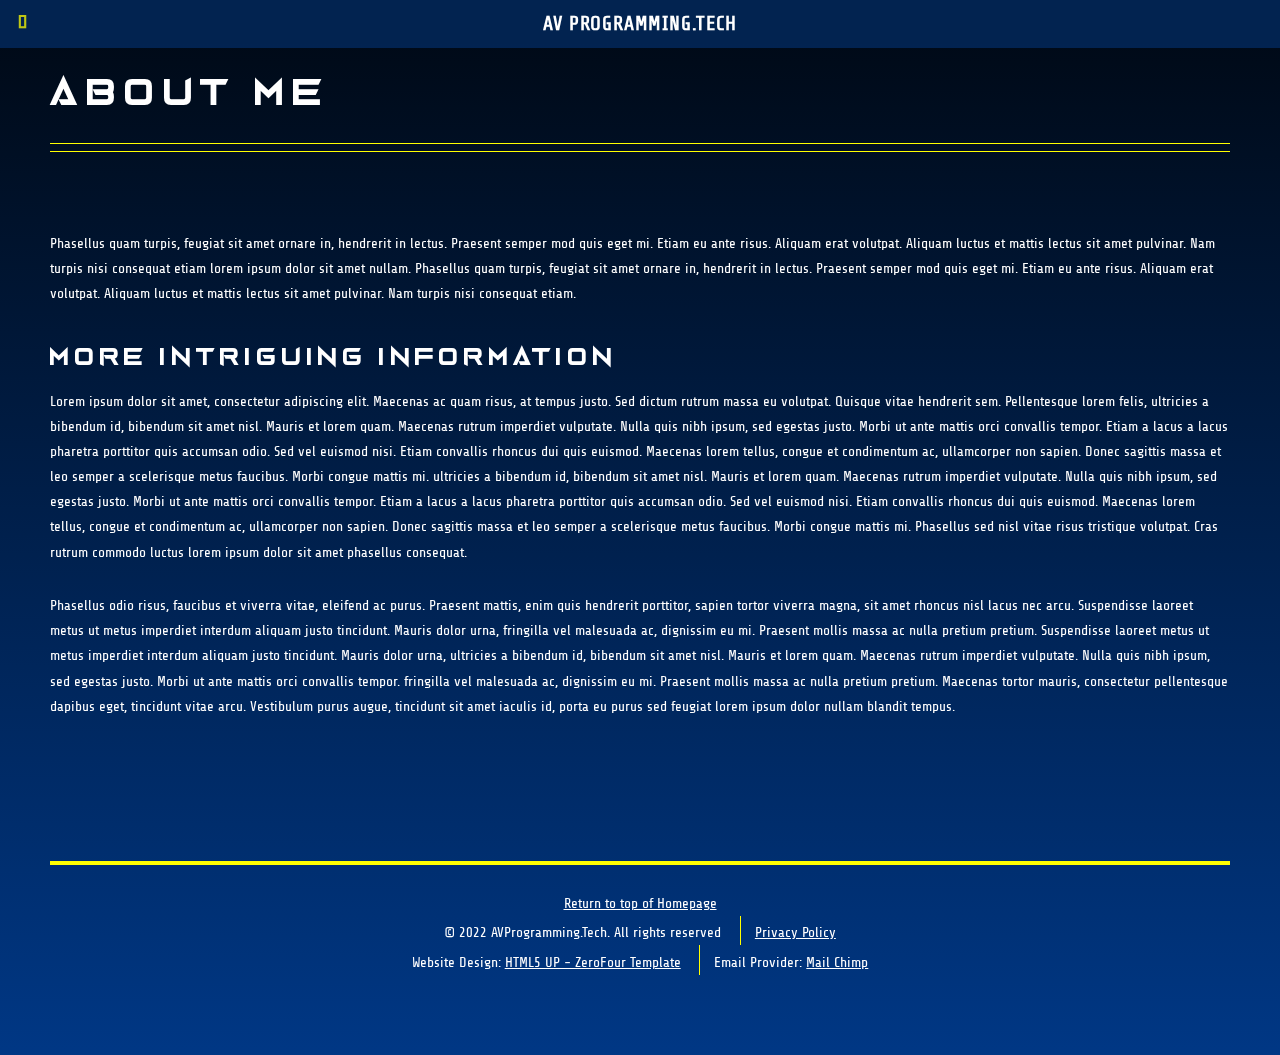
==== commit 12895146: "font and footer updates" ====
--- a/about_me.html
+++ b/about_me.html
@@ -102,66 +102,32 @@
 				</div>
 					
 
-			<!-- Footer Wrapper -->
 				<div id="footer-wrapper">
 					<footer id="footer" class="container">
-						<div class="row">
+					  <div class="row">
+						<div class="col-6 col-12-medium imp-medium">
+						  <!-- Contact -->
+						</div>
+						<div class="col-12">
+						  <div id="copyright">
+							<ul class="menu">
+							  <li><a href="index.html"> Return to top of Homepage</a></li>
+							</ul>
+							<ul class="menu">
+							  <li>&copy; 2022 AVProgramming.Tech. All rights reserved </li>
+							  <li><a href="/privacy_policy.html"> Privacy Policy </a></li>
+							</ul>
+							<ul class="menu">
+							  <li> Website Design: <a href="https://html5up.net/zerofour"> HTML5 UP - ZeroFour Template </a>
+							  </li>
+							  <li> Email Provider: <a href="https://www.mailchimp.com"> Mail Chimp </a></li>
+							</ul>
+						  </div>
+						</div>
 		
-								<!-- About -->
-									<section>
-										<h2><strong>ZeroFour</strong> by HTML5 UP</h2>
-										<p>Hi! This is <strong>ZeroFour</strong>, a free, fully responsive HTML5 site
-										template by <a href="http://twitter.com/ajlkn">AJ</a> for <a href="http://html5up.net/">HTML5 UP</a>.
-										It's <a href="http://html5up.net/license/">Creative Commons Attribution</a>
-										licensed so use it for any personal or commercial project (just credit us
-										for the design!).</p>
-										<a href="#" class="button alt icon solid fa-arrow-circle-right">Learn More</a>
-									</section>
-
-								<!-- Contact -->
-									<section>
-										<h2>Get in touch</h2>
-										<div>
-											<div class="row">
-												<div class="col-6 col-12-small">
-													<dl class="contact">
-														<dt>Twitter</dt>
-														<dd><a href="#">@untitled-corp</a></dd>
-														<dt>Facebook</dt>
-														<dd><a href="#">facebook.com/untitled</a></dd>
-														<dt>WWW</dt>
-														<dd><a href="#">untitled.tld</a></dd>
-														<dt>Email</dt>
-														<dd><a href="#">user@untitled.tld</a></dd>
-													</dl>
-												</div>
-												<div class="col-6 col-12-small">
-													<dl class="contact">
-														<dt>Address</dt>
-														<dd>
-															1234 Fictional Rd<br />
-															Nashville, TN 00000-0000<br />
-															USA
-														</dd>
-														<dt>Phone</dt>
-														<dd>(000) 000-0000</dd>
-													</dl>
-												</div>
-											</div>
-										</div>
-									</section>
-
-							</div>
-							<div class="col-12">
-								<div id="copyright">
-									<ul class="menu">
-										<li>&copy; Untitled. All rights reserved</li><li>Design: <a href="http://html5up.net">HTML5 UP</a></li>
-									</ul>
-								</div>
-							</div>
-						</div>
+					  </div>
 					</footer>
-				</div>
+				  </div>
 
 		</div>
 
--- a/assets/css/main.css
+++ b/assets/css/main.css
@@ -1,11 +1,18 @@
-@import url("https://fonts.googleapis.com/css?family=Open+Sans:400,400italic,700,800");
-@import url("fontawesome-all.min.css");
-
 /*
 	ZeroFour by HTML5 UP
 	html5up.net | @ajlkn
 	Free for personal and commercial use under the CCA 3.0 license (html5up.net/license)
 */
+
+@font-face {
+    font-family: 'Gravedigger';
+    src: url('/assets/fonts/Gravedigger-8BOZ.ttf');
+}
+@font-face {
+    font-family: 'ShareTech';
+    src: url('/assets/fonts/ShareTech-Regular.ttf');
+}
+
 
 html, body, div, span, applet, object,
 iframe, h1, h2, h3, h4, h5, h6, p, blockquote,
@@ -22,7 +29,7 @@
 	padding: 0;
 	border: 0;
 	font-size: 100%;
-	font: inherit;
+	font-family: 'ShareTech';
 	vertical-align: baseline;}
 
 article, aside, details, figcaption, figure,
@@ -103,7 +110,6 @@
 		}
 
 	body, input, select, textarea {
-		font-family: 'Open Sans', sans-serif;
 		color: white;
 		font-weight: 400;
 		font-size: 11pt;
@@ -120,9 +126,10 @@
 		}
 
 	h1, h2, h3, h4, h5, h6 {
+		font-family: 'GraveDigger';
 		text-transform: uppercase;
-		font-weight: 800;
-		letter-spacing: 0.04em;
+		font-weight: 100;
+		letter-spacing: 0.3em;
 		color: white;
 		margin: 0 0 1em 0;
 	}
@@ -1583,7 +1590,7 @@
 	ul.menu li {
 		border-left: solid 1px silver;
 		display: inline-block;
-		padding: 0 0 0 1em;
+		padding: 0.3em 0 0 1em;
 		margin: 0 0 0 1em;
 	}
 
@@ -1699,7 +1706,6 @@
 			text-rendering: auto;
 			line-height: 1;
 			text-transform: none !important;
-			font-family: 'Font Awesome 5 Free';
 			font-weight: 400;
 		}
 
@@ -1708,7 +1714,6 @@
 		}
 
 		.icon.brands:before {
-			font-family: 'Font Awesome 5 Brands';
 		}
 
 		.icon > .label {
@@ -1722,6 +1727,7 @@
 		right: 2em;
 		top: 0;
 		line-height: 5.5em;
+
 	}
 
 		#nav > ul > li {
@@ -1730,12 +1736,13 @@
 		}
 
 			#nav > ul > li > a, #nav > ul > li > span {
+				font-family: 'GraveDigger';
 				color: #fff;
 				text-decoration: none;
 				text-transform: uppercase;
-				font-weight: 800;
-				font-size: 0.95em;
-				letter-spacing: 0.075em;
+				font-weight: 50;
+				font-size: 0.85em;
+				letter-spacing: 0.0em;
 				padding: 0.5em 0.8em 0.5em 0.8em;
 				border-radius: 6px;
 				outline: 0;
@@ -1866,10 +1873,10 @@
 
 	#footer-wrapper {
 		position: relative;
-		background-repeat: repeat-x, no-repeat, repeat;
+		background: transparent;
 		background-size: 100% 100%, 100% 15em, auto auto;
 		background-position: top left, top center, top left;
-		padding: 7em 0 7em 0;
+		padding: 2em 0 2em 0;
 	}
 
 	.wrapper {
@@ -1883,6 +1890,7 @@
 
 		.wrapper.style1 {
 			position: relative;
+			padding: 6em 2em 0em 2em;
 
 		}
 
@@ -1963,7 +1971,7 @@
 		border-color: yellow;
 		text-align: center;
 		margin-top: 2em;
-		padding: 3em 0 4em 0;
+		padding: 1.5em 0 1em 0;
 		color: inherit;
 	}
 
@@ -2036,7 +2044,7 @@
 		display: none;
 	}
 
-	@media screen and (max-width: 980px) {
+	@media screen and (max-width: 1280px) {
 
 		/* Basic */
 
@@ -2092,9 +2100,9 @@
 					font-weight: 800;
 					letter-spacing: 0.04em;
 					color: #fff;
-					line-height: 44px;
+					line-height: 48px;
 					text-align: center;
-					background: rgba(2, 112, 255, 0.808);
+					background: rgba(2, 42, 95, 0.808);
 					font-size: 20px;
 				}
 
@@ -2117,7 +2125,6 @@
 						text-rendering: auto;
 						line-height: 1;
 						text-transform: none !important;
-						font-family: 'Font Awesome 5 Free';
 						font-weight: 900;
 					}
 
@@ -2181,7 +2188,7 @@
 					font-weight: 700;
 					font-size: 0.95em;
 					letter-spacing: 0.075em;
-					background: rgba(3, 78, 175, 0.801);
+					background: rgba(0, 52, 121, 0.801);
 				}
 
 					#navPanel .link:first-child {
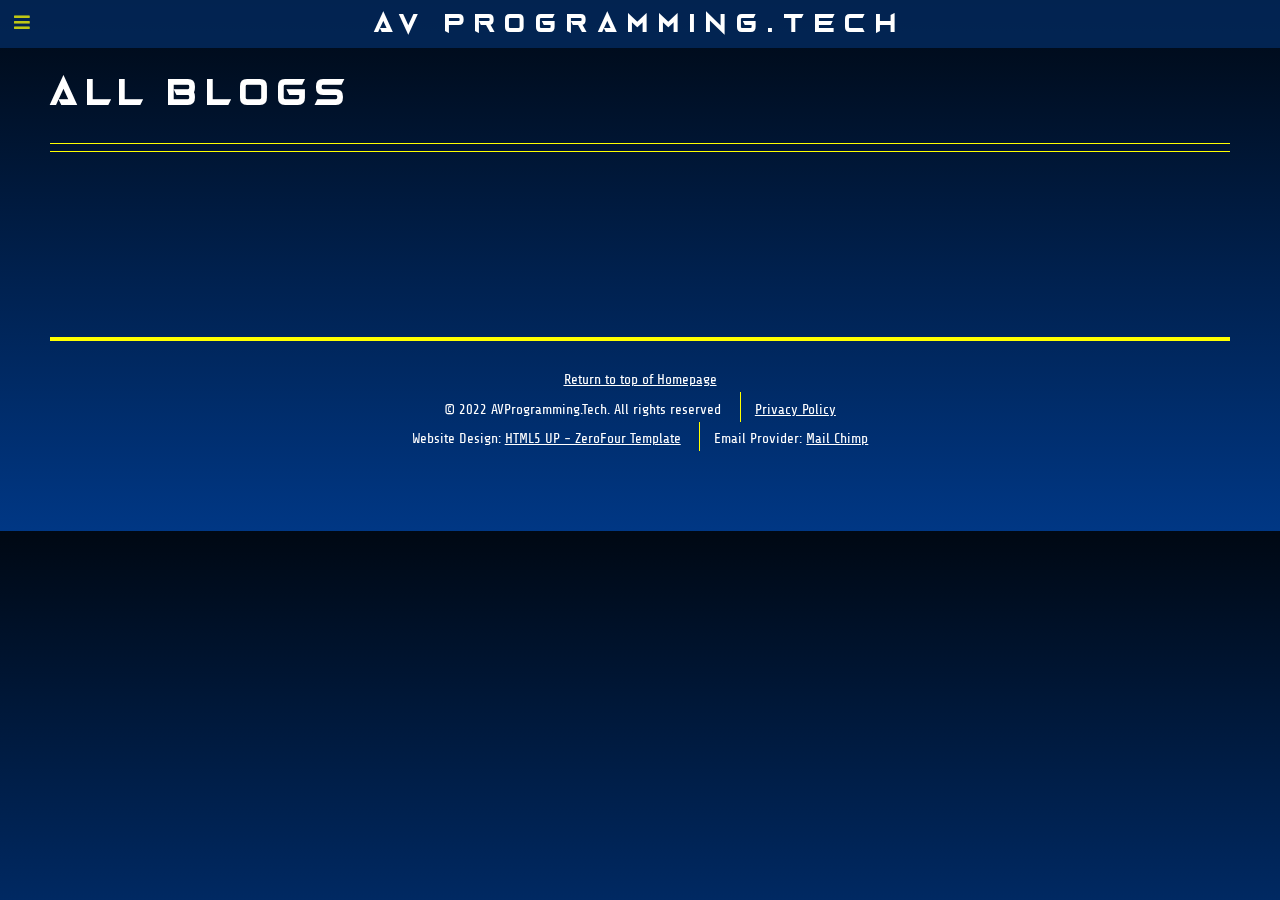
==== commit e2a949b7: "co" ====
--- a/about_me.html
+++ b/about_me.html
@@ -48,53 +48,11 @@
 						<div class="inner">
 							<div class="container">
 								<div id="content">
-
-									<!-- Content -->
-
-										<article>
-											<header class="major">
-												<h2> About Me </h2>
-											</header>
-
-											<span class="image featured"><img src="images/pic08.jpg" alt="" /></span>
-
-											<p>Phasellus quam turpis, feugiat sit amet ornare in, hendrerit in lectus.
-											Praesent semper mod quis eget mi. Etiam eu ante risus. Aliquam erat volutpat.
-											Aliquam luctus et mattis lectus sit amet pulvinar. Nam turpis nisi
-											consequat etiam lorem ipsum dolor sit amet nullam. Phasellus quam turpis,
-											feugiat sit amet ornare in, hendrerit in lectus. Praesent semper mod quis
-											eget mi. Etiam eu ante risus. Aliquam erat volutpat. Aliquam luctus et
-											mattis lectus sit amet pulvinar. Nam turpis nisi consequat etiam.</p>
-
-											<h3>More intriguing information</h3>
-											<p>Lorem ipsum dolor sit amet, consectetur adipiscing elit. Maecenas ac quam risus, at tempus
-											justo. Sed dictum rutrum massa eu volutpat. Quisque vitae hendrerit sem. Pellentesque lorem felis,
-											ultricies a bibendum id, bibendum sit amet nisl. Mauris et lorem quam. Maecenas rutrum imperdiet
-											vulputate. Nulla quis nibh ipsum, sed egestas justo. Morbi ut ante mattis orci convallis tempor.
-											Etiam a lacus a lacus pharetra porttitor quis accumsan odio. Sed vel euismod nisi. Etiam convallis
-											rhoncus dui quis euismod. Maecenas lorem tellus, congue et condimentum ac, ullamcorper non sapien.
-											Donec sagittis massa et leo semper a scelerisque metus faucibus. Morbi congue mattis mi.
-											ultricies a bibendum id, bibendum sit amet nisl. Mauris et lorem quam. Maecenas rutrum imperdiet
-											vulputate. Nulla quis nibh ipsum, sed egestas justo. Morbi ut ante mattis orci convallis tempor.
-											Etiam a lacus a lacus pharetra porttitor quis accumsan odio. Sed vel euismod nisi. Etiam convallis
-											rhoncus dui quis euismod. Maecenas lorem tellus, congue et condimentum ac, ullamcorper non sapien.
-											Donec sagittis massa et leo semper a scelerisque metus faucibus. Morbi congue mattis mi.
-											Phasellus sed nisl vitae risus tristique volutpat. Cras rutrum commodo luctus lorem ipsum
-											dolor sit amet phasellus consequat.</p>
-
-											<p>Phasellus odio risus, faucibus et viverra vitae, eleifend ac purus. Praesent mattis, enim
-											quis hendrerit porttitor, sapien tortor viverra magna, sit amet rhoncus nisl lacus nec arcu.
-											Suspendisse laoreet metus ut metus imperdiet interdum aliquam justo tincidunt. Mauris dolor urna,
-											fringilla vel malesuada ac, dignissim eu mi. Praesent mollis massa ac nulla pretium pretium.
-											Suspendisse laoreet metus ut metus imperdiet interdum aliquam justo tincidunt. Mauris dolor urna,
-											ultricies a bibendum id, bibendum sit amet nisl. Mauris et lorem quam. Maecenas rutrum imperdiet
-											vulputate. Nulla quis nibh ipsum, sed egestas justo. Morbi ut ante mattis orci convallis tempor.
-											fringilla vel malesuada ac, dignissim eu mi. Praesent mollis massa ac nulla pretium pretium.
-											Maecenas tortor mauris, consectetur pellentesque dapibus eget, tincidunt vitae arcu.
-											Vestibulum purus augue, tincidunt sit amet iaculis id, porta eu purus sed feugiat lorem ipsum
-											dolor nullam blandit tempus.</p>
-										</article>
-
+									<article>
+										<header class="major">
+										  <h2> All Blogs </h2>
+										</header>
+									  </article>
 								</div>
 							</div>
 						</div>
--- a/assets/css/main.css
+++ b/assets/css/main.css
@@ -3,6 +3,8 @@
 	html5up.net | @ajlkn
 	Free for personal and commercial use under the CCA 3.0 license (html5up.net/license)
 */
+@import url("fontawesome-all.min.css");
+@import url("https://fonts.googleapis.com/css?family=Open+Sans:400,400italic,700,700italic|Open+Sans+Condensed:700");
 
 @font-face {
     font-family: 'Gravedigger';
@@ -1225,6 +1227,7 @@
 						.row.gtr-200.gtr-uniform > * {
 							padding-top: 20px;
 						}
+
 
 		}
 
@@ -1707,14 +1710,13 @@
 			line-height: 1;
 			text-transform: none !important;
 			font-weight: 400;
+			font-family: 'Font Awesome 5 Free';
 		}
 
 		.icon.solid:before {
 			font-weight: 900;
 		}
 
-		.icon.brands:before {
-		}
 
 		.icon > .label {
 			display: none;
@@ -2077,10 +2079,6 @@
 				-webkit-backface-visibility: hidden;
 				-ms-backface-visibility: hidden;
 				backface-visibility: hidden;
-				background-image: -moz-linear-gradient(top, rgba(0, 0, 0, 0), rgba(0, 0, 0, 0.35)), url("/assets/images/bg02.png");
-				background-image: -webkit-linear-gradient(top, rgba(0, 0, 0, 0), rgba(0, 0, 0, 0.35)), url("/assets/images/bg02.png");
-				background-image: -ms-linear-gradient(top, rgba(0, 0, 0, 0), rgba(0, 0, 0, 0.35)), url("/assets/images/bg02.png");
-				background-image: linear-gradient(top, rgba(0, 0, 0, 0), rgba(0, 0, 0, 0.35)), url("/assets/images/bg02.png");
 				-moz-transition: -moz-transform 0.5s ease;
 				-webkit-transition: -webkit-transform 0.5s ease;
 				-ms-transition: -ms-transform 0.5s ease;
@@ -2097,13 +2095,14 @@
 				#titleBar .title {
 					display: block;
 					text-transform: uppercase;
-					font-weight: 800;
-					letter-spacing: 0.04em;
+					font-weight: 200;
+					letter-spacing: 0.5em;
 					color: #fff;
 					line-height: 48px;
 					text-align: center;
 					background: rgba(2, 42, 95, 0.808);
 					font-size: 20px;
+					font-family: 'GraveDigger';
 				}
 
 				#titleBar .toggle {
@@ -2129,6 +2128,7 @@
 					}
 
 					#titleBar .toggle:before {
+						font-family: 'Font Awesome 5 Free';
 						display: inline-block;
 						text-decoration: none;
 						font-size: 18px;
@@ -2150,10 +2150,6 @@
 				-webkit-backface-visibility: hidden;
 				-ms-backface-visibility: hidden;
 				backface-visibility: hidden;
-				background-image: -moz-linear-gradient(rgba(0, 0, 0, 0), rgba(0, 0, 0, 0.35)), url("images/bg01.png");
-				background-image: -webkit-linear-gradient(rgba(0, 0, 0, 0), rgba(0, 0, 0, 0.35)), url("images/bg01.png");
-				background-image: -ms-linear-gradient(rgba(0, 0, 0, 0), rgba(0, 0, 0, 0.35)), url("images/bg01.png");
-				background-image: linear-gradient(rgba(0, 0, 0, 0), rgba(0, 0, 0, 0.35)), url("images/bg01.png");
 				-moz-transform: translateX(-275px);
 				-webkit-transform: translateX(-275px);
 				-ms-transform: translateX(-275px);
@@ -2417,4 +2413,35 @@
 				padding: 3em 0 1em 0;
 			}
 
-	}+			#titleBar .title {
+				display: block;
+				text-transform: uppercase;
+				font-weight: 200;
+				letter-spacing: 0.5em;
+				color: #fff;
+				line-height: 48px;
+				text-align: center;
+				background: rgba(2, 42, 95, 0.808);
+				font-size: 16px;
+				font-family: 'GraveDigger';
+			}
+
+	}
+
+	/* Extra Small */
+
+	@media screen and (max-width: 515px) {
+		#titleBar .title {
+			display: block;
+			text-transform: uppercase;
+			font-weight: 200;
+			letter-spacing: 0.5em;
+			color: #fff;
+			line-height: 48px;
+			text-align: center;
+			background: rgba(2, 42, 95, 0.808);
+			font-size: 11px;
+			font-family: 'GraveDigger';
+		}
+
+	}
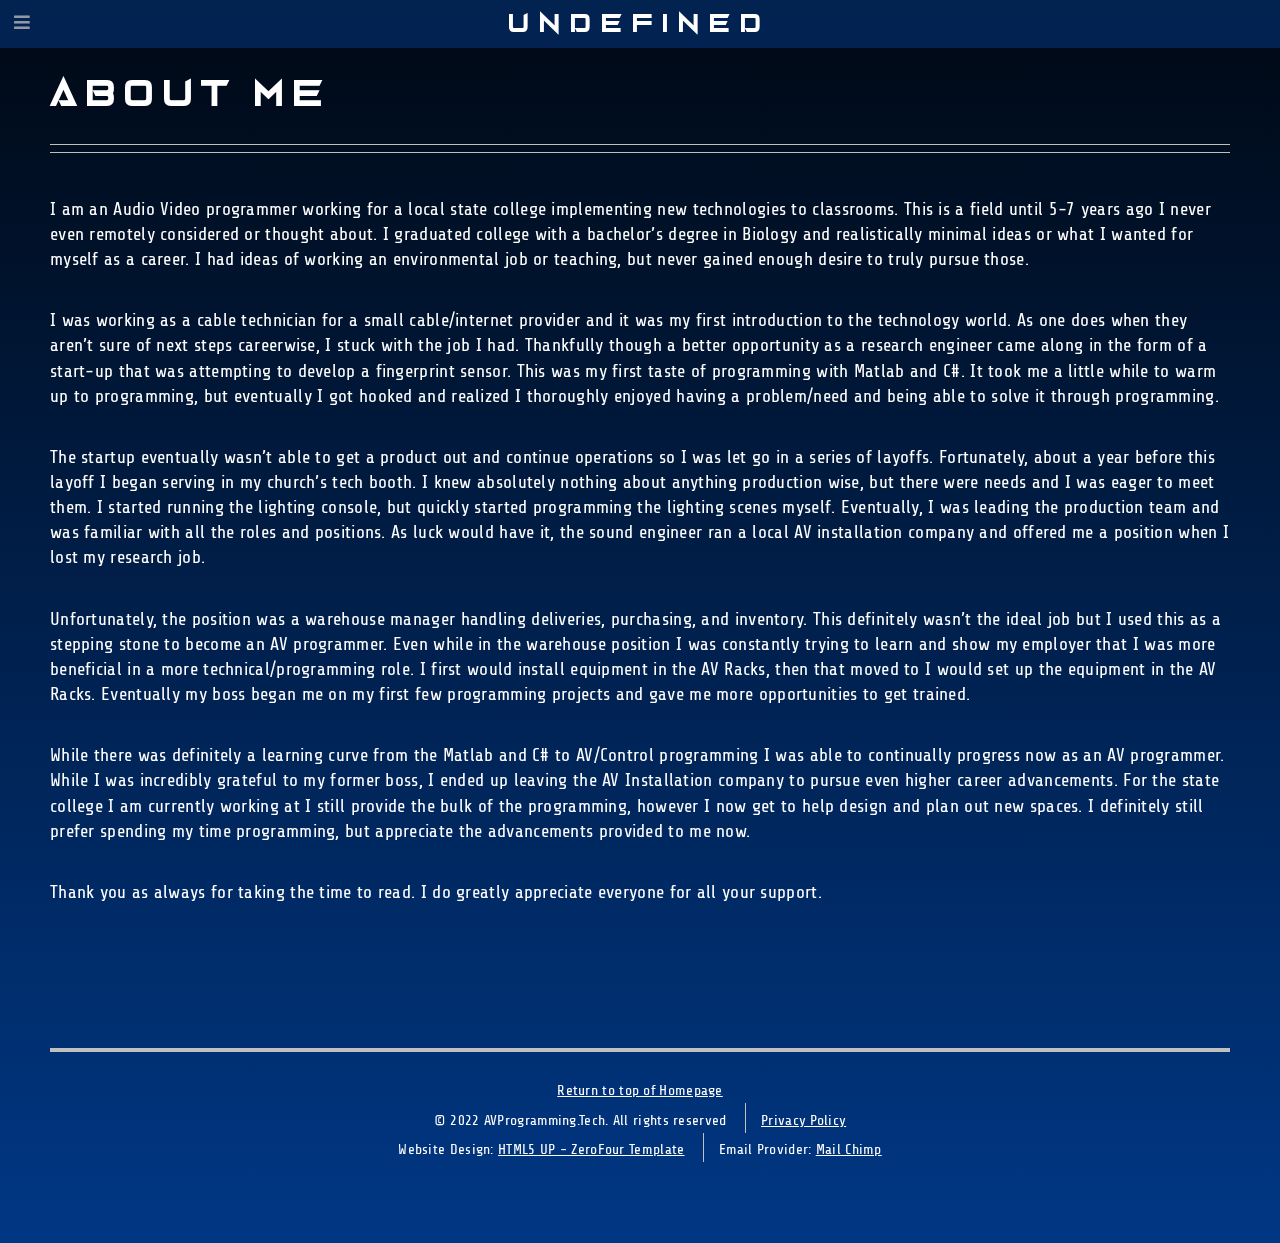
==== commit 65eb276f: "news" ====
--- a/about_me.html
+++ b/about_me.html
@@ -5,97 +5,141 @@
 	Free for personal and commercial use under the CCA 3.0 license (html5up.net/license)
 -->
 <html>
-	<head>
-		<title> AV Programming.Tech </title>
-		<meta charset="utf-8" />
-		<meta name="viewport" content="width=device-width, initial-scale=1, user-scalable=no" />
-		<link rel="stylesheet" href="assets/css/main.css" />
-	</head>
-	<body class="no-sidebar is-preload">
-		<div id="page-wrapper">
 
-			<!-- Header Wrapper -->
-				<div id="header-wrapper">
-					<div class="container">
+<head>
+  <title> AV Programming.Tech </title>
+  <meta charset="utf-8" />
+  <meta name="viewport" content="width=device-width, initial-scale=1, user-scalable=no" />
+  <link rel="stylesheet" href="assets/css/main.css" />
+</head>
 
-						<!-- Header -->
-							<header id="header">
-								<div class="inner">
+<body class="no-sidebar is-preload">
+  <div id="page-wrapper">
 
-									<!-- Logo -->
-										<h1><a id="logo"> AV Programming.Tech </a></h1>
+    <!-- Header Wrapper -->
+    <div id="header-wrapper">
+      <div class="container">
 
-									<!-- Nav -->
-										<nav id="nav">
-											<ul>
-												<li><a href="index.html">Home</a></li>
-												<li><a href="blogs.html"> Blogs </a></li>
-												<li><a href="forums.html"> Forums </a></li>
-												<li><a href="resources.html"> Resources </a></li>
-												<li class="current_page_item"><a href="about_me.html"> About Me </a></li>
-											</ul>
-										</nav>
+        <!-- Header -->
+        <header id="header">
+          <div class="inner">
 
-								</div>
-							</header>
+            <!-- Logo -->
+            <h1><a class="logo" href="index.html">AV Programming.Tech <a/></h1>
 
-					</div>
-				</div>
+            <!-- Nav -->
+            <nav id="nav">
+              <ul>
+                <li><a href="index.html">Home</a></li>
+                <li><a href="blogs.html"> Blogs </a></li>
+                <li><a href="forums.html"> Forums </a></li>
+                <li><a href="resources.html"> Resources </a></li>
+                <li class="current_page_item"><a href="about_me.html"> About Me </a></li>
+              </ul>
+            </nav>
 
-			<!-- Main Wrapper -->
-				<div id="main-wrapper">
-					<div class="wrapper style2">
-						<div class="inner">
-							<div class="container">
-								<div id="content">
-									<article>
-										<header class="major">
-										  <h2> All Blogs </h2>
-										</header>
-									  </article>
-								</div>
-							</div>
-						</div>
-					</div>
-				</div>
-					
+          </div>
+        </header>
 
-				<div id="footer-wrapper">
-					<footer id="footer" class="container">
-					  <div class="row">
-						<div class="col-6 col-12-medium imp-medium">
-						  <!-- Contact -->
-						</div>
-						<div class="col-12">
-						  <div id="copyright">
-							<ul class="menu">
-							  <li><a href="index.html"> Return to top of Homepage</a></li>
-							</ul>
-							<ul class="menu">
-							  <li>&copy; 2022 AVProgramming.Tech. All rights reserved </li>
-							  <li><a href="/privacy_policy.html"> Privacy Policy </a></li>
-							</ul>
-							<ul class="menu">
-							  <li> Website Design: <a href="https://html5up.net/zerofour"> HTML5 UP - ZeroFour Template </a>
-							  </li>
-							  <li> Email Provider: <a href="https://www.mailchimp.com"> Mail Chimp </a></li>
-							</ul>
-						  </div>
-						</div>
-		
-					  </div>
-					</footer>
-				  </div>
+      </div>
+    </div>
 
-		</div>
+    <!-- Main Wrapper -->
+    <div id="main-wrapper">
+      <div class="wrapper style2">
+        <div class="inner">
+          <div class="container">
+            <div id="content">
 
-		<!-- Scripts -->
-			<script src="assets/js/jquery.min.js"></script>
-			<script src="assets/js/jquery.dropotron.min.js"></script>
-			<script src="assets/js/browser.min.js"></script>
-			<script src="assets/js/breakpoints.min.js"></script>
-			<script src="assets/js/util.js"></script>
-			<script src="assets/js/main.js"></script>
+              <!-- Content -->
 
-	</body>
+              <article>
+                <header class="major">
+                  <h2> About Me </h2>
+                </header>
+                <p class="blog"> I am an Audio Video programmer working for a local state college implementing new technologies to classrooms. 
+					This is a field until 5-7 years ago I never even remotely considered or thought about. 
+					I graduated college with a bachelor’s degree in Biology and realistically minimal ideas or what I wanted for myself as a career. 
+					I had ideas of working an environmental job or teaching, but never gained enough desire to truly pursue those. 
+                </p>
+				<p class="blog">
+					I was working as a cable technician for a small cable/internet provider and it was my first introduction to the technology world. 
+					As one does when they aren’t sure of next steps careerwise, I stuck with the job I had. 
+					Thankfully though a better opportunity as a research engineer came along in the form of a start-up that was attempting to develop a fingerprint sensor. 
+					This was my first taste of programming with Matlab and C#. 
+					It took me a little while to warm up to programming, but eventually I got hooked and realized I thoroughly enjoyed having a problem/need and being able to solve it through programming. 
+				</p>
+				<p class="blog">
+					The startup eventually wasn’t able to get a product out and continue operations so I was let go in a series of layoffs. 
+					Fortunately, about a year before this layoff I began serving in my church’s tech booth. 
+					I knew absolutely nothing about anything production wise, but there were needs and I was eager to meet them. 
+					I started running the lighting console, but quickly started programming the lighting scenes myself. 
+					Eventually, I was leading the production team and was familiar with all the roles and positions. 
+					As luck would have it, the sound engineer ran a local AV installation company and offered me a position when I lost my research job.
+				</p>
+				<p class="blog">
+					Unfortunately, the position was a warehouse manager handling deliveries, purchasing, and inventory. 
+					This definitely wasn’t the ideal job but I used this as a stepping stone to become an AV programmer. 
+					Even while in the warehouse position I was constantly trying to learn and show my employer that I was more beneficial in a more technical/programming role.
+					I first would install equipment in the AV Racks, then that moved to I would set up the equipment in the AV Racks. 
+					Eventually my boss began me on my first few programming projects and gave me more opportunities to get trained.
+				</p>
+				<p class="blog">
+					While there was definitely a learning curve from the Matlab and C# to AV/Control programming I was able to continually progress now as an AV programmer. 
+					While I was incredibly grateful to my former boss, I ended up leaving the AV Installation company to pursue even higher career advancements. 
+					For the state college I am currently working at I still provide the bulk of the programming, however I now get to help design and plan out new spaces. 
+					I definitely still prefer spending my time programming, but appreciate the advancements provided to me now. 
+				</p>
+				<p class="blog">
+					Thank you as always for taking the time to read. 
+					I do greatly appreciate everyone for all your support. 
+				</p>
+              </article>
+            </div>
+          </div>
+        </div>
+      </div>
+    </div>
+
+    <div id="footer-wrapper">
+      <footer id="footer" class="container">
+        <div class="row">
+          <div class="col-6 col-12-medium imp-medium">
+            <!-- Contact -->
+          </div>
+          <div class="col-12">
+            <div id="copyright">
+              <ul class="menu">
+                <li><a href="index.html"> Return to top of Homepage</a></li>
+              </ul>
+              <ul class="menu">
+                <li>&copy; 2022 AVProgramming.Tech. All rights reserved </li>
+                <li><a href="/privacy_policy.html"> Privacy Policy </a></li>
+              </ul>
+              <ul class="menu">
+                <li> Website Design: <a href="https://html5up.net/zerofour"> HTML5 UP - ZeroFour Template </a>
+                </li>
+                <li> Email Provider: <a href="https://www.mailchimp.com"> Mail Chimp </a></li>
+              </ul>
+            </div>
+          </div>
+
+        </div>
+      </footer>
+    </div>
+
+  </div>
+
+  </div>
+
+  <!-- Scripts -->
+  <script src="assets/js/jquery.min.js"></script>
+  <script src="assets/js/jquery.dropotron.min.js"></script>
+  <script src="assets/js/browser.min.js"></script>
+  <script src="assets/js/breakpoints.min.js"></script>
+  <script src="assets/js/util.js"></script>
+  <script src="assets/js/main.js"></script>
+
+</body>
+
 </html>--- a/assets/css/main.css
+++ b/assets/css/main.css
@@ -30,7 +30,8 @@
 	margin: 0;
 	padding: 0;
 	border: 0;
-	font-size: 100%;
+	font-size: 100.2%;
+	letter-spacing: 0.3px;
 	font-family: 'ShareTech';
 	vertical-align: baseline;}
 
@@ -79,6 +80,10 @@
 	-webkit-appearance: none;
 	-ms-appearance: none;
 	appearance: none;
+}
+
+p.blog {
+	font-size: 125%;;
 }
 
 /* Basic */
@@ -123,8 +128,36 @@
 		text-decoration: underline;
 	}
 
-		a:hover {
-			text-decoration: none;
+	a:hover {
+		color: silver;
+		font-size: 22px;
+	}
+
+	a.continuation {
+		text-decoration: none;
+	}
+
+		a.continuation:hover {
+			color: silver;
+			font-size: 20px;
+		}
+
+		a.logo {
+			font-family: 'GraveDigger';
+			text-transform: uppercase;
+			font-weight: 100;
+			letter-spacing: 0.3em;
+			color: white;
+			margin: 0 0 1em 0;
+		}
+
+		
+		a.logo:hover {
+			font-family: 'GraveDigger';
+			text-transform: uppercase;
+			font-weight: 110;
+			letter-spacing: 0.3em;
+			color: silver;
 		}
 
 	h1, h2, h3, h4, h5, h6 {
@@ -1272,14 +1305,14 @@
 	}
 
 	header.major {
-		border-bottom: solid 1.5px yellow;
+		border-bottom: solid 1.5px silver;
 		margin: 0 0 3em 0;
 	}
 
 		header.major:after {
 			content: '';
 			display: block;
-			border-top: solid 1.5px yellow;
+			border-top: solid 1.5px silver;
 			height: 8px;
 		}
 
@@ -1291,6 +1324,11 @@
 			margin: 0 0 1.5em 0;
 			position: relative;
 			top: -1em;
+		}
+
+		h4.welcome {
+			font-family: 'Lucida Sans', 'Lucida Sans Regular', 'Lucida Grande', 'Lucida Sans Unicode', Geneva, Verdana, sans-serif;
+			font-size: 20px;
 		}
 
 /* Forms */
@@ -1300,7 +1338,7 @@
 		text-transform: uppercase;
 		font-weight: 800;
 		letter-spacing: 0.04em;
-		color: yellow;
+		color: silver;
 		margin: 0 0 1em 0;
 		font-size: 1.1em;
 	}
@@ -1682,7 +1720,7 @@
 	}
 
 	.box.article-list article {
-		border-bottom: solid 2px yellow;
+		border-bottom: solid 2px silver;
 		margin: 0 0 2.75em 0;
 		padding: 0 0 2.75em 0;
 	}
@@ -1808,7 +1846,7 @@
 	}
 
 		#banner h2 {
-			border: solid 2px yellow;
+			border: solid 2px silver;
 			border-left: 0;
 			border-right: 0;
 			color: white;
@@ -1892,12 +1930,13 @@
 
 		.wrapper.style1 {
 			position: relative;
-			padding: 6em 2em 0em 2em;
+			padding: 10em 2em 0em 2em;
 
 		}
 
 		.wrapper.style3 {
 			position: relative;
+			padding: 8em 0em 2em 2em;
 		}
 
 /* Header */
@@ -1953,7 +1992,7 @@
 		}
 
 		#footer ul.divided li, #footer ul.menu li {
-			border-color: yellow;
+			border-color: silver;
 		}
 
 		#footer ul.divided li a {
@@ -1970,7 +2009,7 @@
 
 	#copyright {
 		border-top: solid 4px;
-		border-color: yellow;
+		border-color: silver;
 		text-align: center;
 		margin-top: 2em;
 		padding: 1.5em 0 1em 0;
@@ -2136,7 +2175,7 @@
 						height: 44px;
 						line-height: 44px;
 						text-align: center;
-						color: yellow;
+						color: silver;
 						content: '\f0c9';
 					}
 
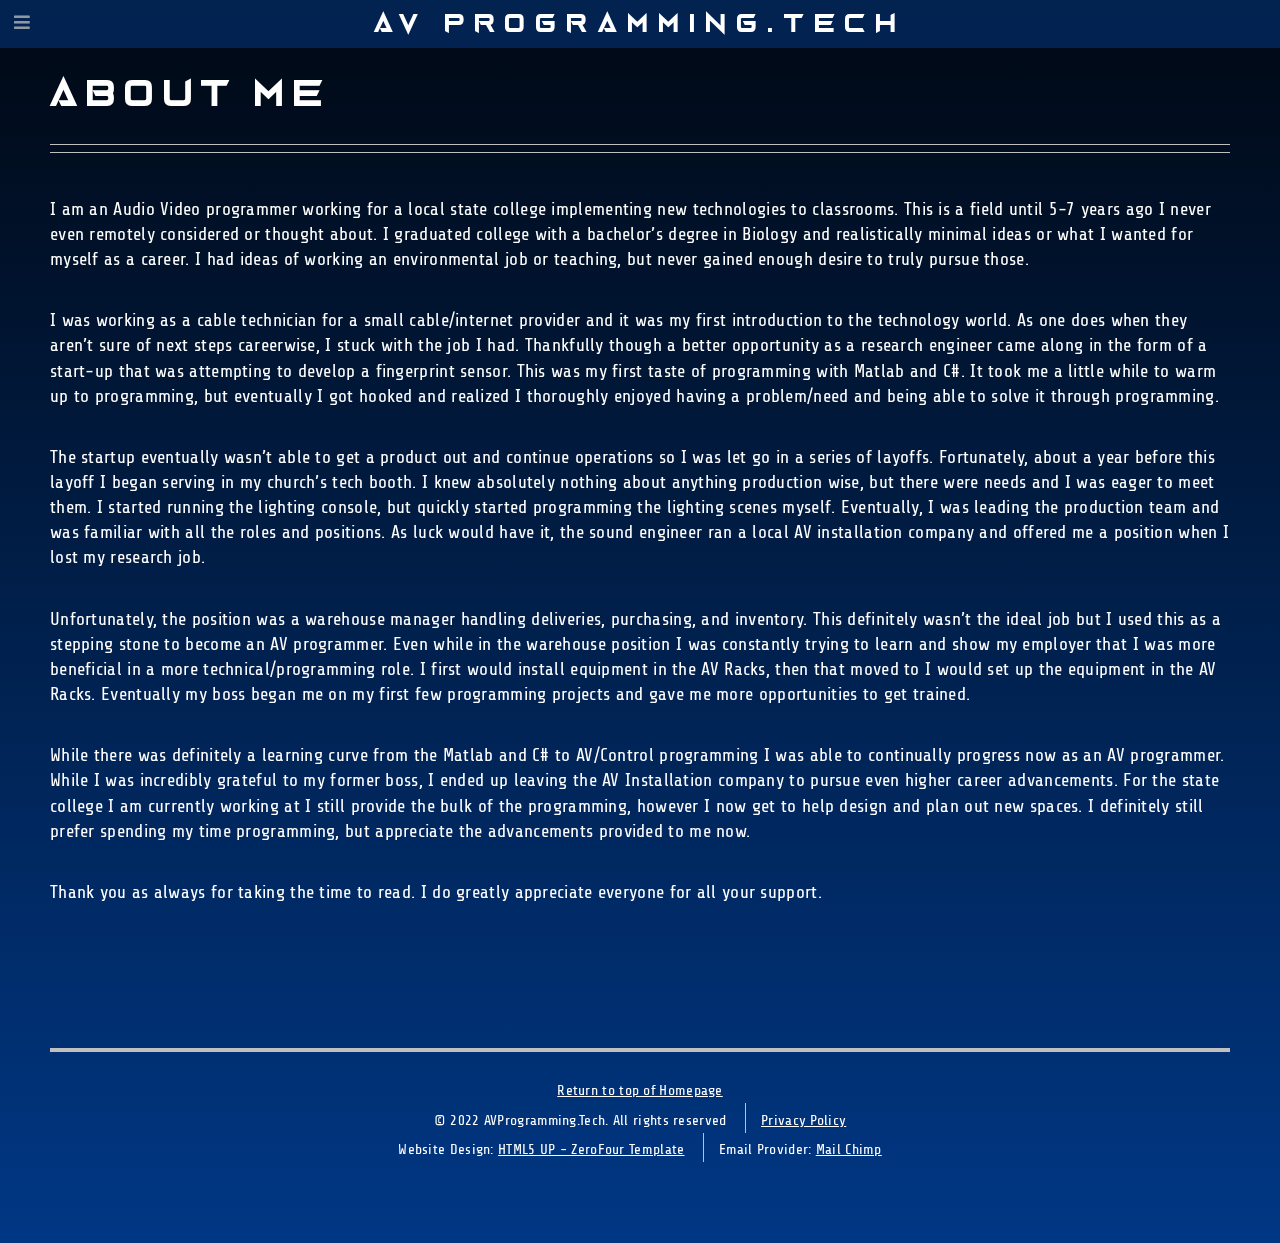
==== commit dc542793: "corrections" ====
--- a/about_me.html
+++ b/about_me.html
@@ -1,145 +1,145 @@
-<!DOCTYPE HTML>
-<!--
-	ZeroFour by HTML5 UP
-	html5up.net | @ajlkn
-	Free for personal and commercial use under the CCA 3.0 license (html5up.net/license)
--->
-<html>
-
-<head>
-  <title> AV Programming.Tech </title>
-  <meta charset="utf-8" />
-  <meta name="viewport" content="width=device-width, initial-scale=1, user-scalable=no" />
-  <link rel="stylesheet" href="assets/css/main.css" />
-</head>
-
-<body class="no-sidebar is-preload">
-  <div id="page-wrapper">
-
-    <!-- Header Wrapper -->
-    <div id="header-wrapper">
-      <div class="container">
-
-        <!-- Header -->
-        <header id="header">
-          <div class="inner">
-
-            <!-- Logo -->
-            <h1><a class="logo" href="index.html">AV Programming.Tech <a/></h1>
-
-            <!-- Nav -->
-            <nav id="nav">
-              <ul>
-                <li><a href="index.html">Home</a></li>
-                <li><a href="blogs.html"> Blogs </a></li>
-                <li><a href="forums.html"> Forums </a></li>
-                <li><a href="resources.html"> Resources </a></li>
-                <li class="current_page_item"><a href="about_me.html"> About Me </a></li>
-              </ul>
-            </nav>
-
-          </div>
-        </header>
-
-      </div>
-    </div>
-
-    <!-- Main Wrapper -->
-    <div id="main-wrapper">
-      <div class="wrapper style2">
-        <div class="inner">
-          <div class="container">
-            <div id="content">
-
-              <!-- Content -->
-
-              <article>
-                <header class="major">
-                  <h2> About Me </h2>
-                </header>
-                <p class="blog"> I am an Audio Video programmer working for a local state college implementing new technologies to classrooms. 
-					This is a field until 5-7 years ago I never even remotely considered or thought about. 
-					I graduated college with a bachelor’s degree in Biology and realistically minimal ideas or what I wanted for myself as a career. 
-					I had ideas of working an environmental job or teaching, but never gained enough desire to truly pursue those. 
-                </p>
-				<p class="blog">
-					I was working as a cable technician for a small cable/internet provider and it was my first introduction to the technology world. 
-					As one does when they aren’t sure of next steps careerwise, I stuck with the job I had. 
-					Thankfully though a better opportunity as a research engineer came along in the form of a start-up that was attempting to develop a fingerprint sensor. 
-					This was my first taste of programming with Matlab and C#. 
-					It took me a little while to warm up to programming, but eventually I got hooked and realized I thoroughly enjoyed having a problem/need and being able to solve it through programming. 
-				</p>
-				<p class="blog">
-					The startup eventually wasn’t able to get a product out and continue operations so I was let go in a series of layoffs. 
-					Fortunately, about a year before this layoff I began serving in my church’s tech booth. 
-					I knew absolutely nothing about anything production wise, but there were needs and I was eager to meet them. 
-					I started running the lighting console, but quickly started programming the lighting scenes myself. 
-					Eventually, I was leading the production team and was familiar with all the roles and positions. 
-					As luck would have it, the sound engineer ran a local AV installation company and offered me a position when I lost my research job.
-				</p>
-				<p class="blog">
-					Unfortunately, the position was a warehouse manager handling deliveries, purchasing, and inventory. 
-					This definitely wasn’t the ideal job but I used this as a stepping stone to become an AV programmer. 
-					Even while in the warehouse position I was constantly trying to learn and show my employer that I was more beneficial in a more technical/programming role.
-					I first would install equipment in the AV Racks, then that moved to I would set up the equipment in the AV Racks. 
-					Eventually my boss began me on my first few programming projects and gave me more opportunities to get trained.
-				</p>
-				<p class="blog">
-					While there was definitely a learning curve from the Matlab and C# to AV/Control programming I was able to continually progress now as an AV programmer. 
-					While I was incredibly grateful to my former boss, I ended up leaving the AV Installation company to pursue even higher career advancements. 
-					For the state college I am currently working at I still provide the bulk of the programming, however I now get to help design and plan out new spaces. 
-					I definitely still prefer spending my time programming, but appreciate the advancements provided to me now. 
-				</p>
-				<p class="blog">
-					Thank you as always for taking the time to read. 
-					I do greatly appreciate everyone for all your support. 
-				</p>
-              </article>
-            </div>
-          </div>
-        </div>
-      </div>
-    </div>
-
-    <div id="footer-wrapper">
-      <footer id="footer" class="container">
-        <div class="row">
-          <div class="col-6 col-12-medium imp-medium">
-            <!-- Contact -->
-          </div>
-          <div class="col-12">
-            <div id="copyright">
-              <ul class="menu">
-                <li><a href="index.html"> Return to top of Homepage</a></li>
-              </ul>
-              <ul class="menu">
-                <li>&copy; 2022 AVProgramming.Tech. All rights reserved </li>
-                <li><a href="/privacy_policy.html"> Privacy Policy </a></li>
-              </ul>
-              <ul class="menu">
-                <li> Website Design: <a href="https://html5up.net/zerofour"> HTML5 UP - ZeroFour Template </a>
-                </li>
-                <li> Email Provider: <a href="https://www.mailchimp.com"> Mail Chimp </a></li>
-              </ul>
-            </div>
-          </div>
-
-        </div>
-      </footer>
-    </div>
-
-  </div>
-
-  </div>
-
-  <!-- Scripts -->
-  <script src="assets/js/jquery.min.js"></script>
-  <script src="assets/js/jquery.dropotron.min.js"></script>
-  <script src="assets/js/browser.min.js"></script>
-  <script src="assets/js/breakpoints.min.js"></script>
-  <script src="assets/js/util.js"></script>
-  <script src="assets/js/main.js"></script>
-
-</body>
-
+<!DOCTYPE HTML>
+<!--
+	ZeroFour by HTML5 UP
+	html5up.net | @ajlkn
+	Free for personal and commercial use under the CCA 3.0 license (html5up.net/license)
+-->
+<html>
+
+<head>
+  <title> AV Programming.Tech </title>
+  <meta charset="utf-8" />
+  <meta name="viewport" content="width=device-width, initial-scale=1, user-scalable=no" />
+  <link rel="stylesheet" href="assets/css/main.css" />
+</head>
+
+<body class="no-sidebar is-preload">
+  <div id="page-wrapper">
+
+    <!-- Header Wrapper -->
+    <div id="header-wrapper">
+      <div class="container">
+
+        <!-- Header -->
+        <header id="header">
+          <div class="inner">
+
+            <!-- Logo -->
+            <h1 id="logo"> AV Programming.Tech </h1>
+
+            <!-- Nav -->
+            <nav id="nav">
+              <ul>
+                <li><a href="index.html">Home</a></li>
+                <li><a href="blogs.html"> Blogs </a></li>
+                <li><a href="forums.html"> Forums </a></li>
+                <li><a href="resources.html"> Resources </a></li>
+                <li class="current_page_item"><a href="about_me.html"> About Me </a></li>
+              </ul>
+            </nav>
+
+          </div>
+        </header>
+
+      </div>
+    </div>
+
+    <!-- Main Wrapper -->
+    <div id="main-wrapper">
+      <div class="wrapper style2">
+        <div class="inner">
+          <div class="container">
+            <div id="content">
+
+              <!-- Content -->
+
+              <article>
+                <header class="major">
+                  <h2> About Me </h2>
+                </header>
+                <p class="blog"> I am an Audio Video programmer working for a local state college implementing new technologies to classrooms. 
+					This is a field until 5-7 years ago I never even remotely considered or thought about. 
+					I graduated college with a bachelor’s degree in Biology and realistically minimal ideas or what I wanted for myself as a career. 
+					I had ideas of working an environmental job or teaching, but never gained enough desire to truly pursue those. 
+                </p>
+				<p class="blog">
+					I was working as a cable technician for a small cable/internet provider and it was my first introduction to the technology world. 
+					As one does when they aren’t sure of next steps careerwise, I stuck with the job I had. 
+					Thankfully though a better opportunity as a research engineer came along in the form of a start-up that was attempting to develop a fingerprint sensor. 
+					This was my first taste of programming with Matlab and C#. 
+					It took me a little while to warm up to programming, but eventually I got hooked and realized I thoroughly enjoyed having a problem/need and being able to solve it through programming. 
+				</p>
+				<p class="blog">
+					The startup eventually wasn’t able to get a product out and continue operations so I was let go in a series of layoffs. 
+					Fortunately, about a year before this layoff I began serving in my church’s tech booth. 
+					I knew absolutely nothing about anything production wise, but there were needs and I was eager to meet them. 
+					I started running the lighting console, but quickly started programming the lighting scenes myself. 
+					Eventually, I was leading the production team and was familiar with all the roles and positions. 
+					As luck would have it, the sound engineer ran a local AV installation company and offered me a position when I lost my research job.
+				</p>
+				<p class="blog">
+					Unfortunately, the position was a warehouse manager handling deliveries, purchasing, and inventory. 
+					This definitely wasn’t the ideal job but I used this as a stepping stone to become an AV programmer. 
+					Even while in the warehouse position I was constantly trying to learn and show my employer that I was more beneficial in a more technical/programming role.
+					I first would install equipment in the AV Racks, then that moved to I would set up the equipment in the AV Racks. 
+					Eventually my boss began me on my first few programming projects and gave me more opportunities to get trained.
+				</p>
+				<p class="blog">
+					While there was definitely a learning curve from the Matlab and C# to AV/Control programming I was able to continually progress now as an AV programmer. 
+					While I was incredibly grateful to my former boss, I ended up leaving the AV Installation company to pursue even higher career advancements. 
+					For the state college I am currently working at I still provide the bulk of the programming, however I now get to help design and plan out new spaces. 
+					I definitely still prefer spending my time programming, but appreciate the advancements provided to me now. 
+				</p>
+				<p class="blog">
+					Thank you as always for taking the time to read. 
+					I do greatly appreciate everyone for all your support. 
+				</p>
+              </article>
+            </div>
+          </div>
+        </div>
+      </div>
+    </div>
+
+    <div id="footer-wrapper">
+      <footer id="footer" class="container">
+        <div class="row">
+          <div class="col-6 col-12-medium imp-medium">
+            <!-- Contact -->
+          </div>
+          <div class="col-12">
+            <div id="copyright">
+              <ul class="menu">
+                <li><a href="index.html"> Return to top of Homepage</a></li>
+              </ul>
+              <ul class="menu">
+                <li>&copy; 2022 AVProgramming.Tech. All rights reserved </li>
+                <li><a href="/privacy_policy.html"> Privacy Policy </a></li>
+              </ul>
+              <ul class="menu">
+                <li> Website Design: <a href="https://html5up.net/zerofour"> HTML5 UP - ZeroFour Template </a>
+                </li>
+                <li> Email Provider: <a href="https://www.mailchimp.com"> Mail Chimp </a></li>
+              </ul>
+            </div>
+          </div>
+
+        </div>
+      </footer>
+    </div>
+
+  </div>
+
+  </div>
+
+  <!-- Scripts -->
+  <script src="assets/js/jquery.min.js"></script>
+  <script src="assets/js/jquery.dropotron.min.js"></script>
+  <script src="assets/js/browser.min.js"></script>
+  <script src="assets/js/breakpoints.min.js"></script>
+  <script src="assets/js/util.js"></script>
+  <script src="assets/js/main.js"></script>
+
+</body>
+
 </html>--- a/assets/css/main.css
+++ b/assets/css/main.css
@@ -1,2486 +1,2446 @@
-/*
-	ZeroFour by HTML5 UP
-	html5up.net | @ajlkn
-	Free for personal and commercial use under the CCA 3.0 license (html5up.net/license)
-*/
-@import url("fontawesome-all.min.css");
-@import url("https://fonts.googleapis.com/css?family=Open+Sans:400,400italic,700,700italic|Open+Sans+Condensed:700");
-
-@font-face {
-    font-family: 'Gravedigger';
-    src: url('/assets/fonts/Gravedigger-8BOZ.ttf');
-}
-@font-face {
-    font-family: 'ShareTech';
-    src: url('/assets/fonts/ShareTech-Regular.ttf');
-}
-
-
-html, body, div, span, applet, object,
-iframe, h1, h2, h3, h4, h5, h6, p, blockquote,
-pre, a, abbr, acronym, address, big, cite,
-code, del, dfn, em, img, ins, kbd, q, s, samp,
-small, strike, strong, sub, sup, tt, var, b,
-u, i, center, dl, dt, dd, ol, ul, li, fieldset,
-form, label, legend, table, caption, tbody,
-tfoot, thead, tr, th, td, article, aside,
-canvas, details, embed, figure, figcaption,
-footer, header, hgroup, menu, nav, output, ruby,
-section, summary, time, mark, audio, video {
-	margin: 0;
-	padding: 0;
-	border: 0;
-	font-size: 100.2%;
-	letter-spacing: 0.3px;
-	font-family: 'ShareTech';
-	vertical-align: baseline;}
-
-article, aside, details, figcaption, figure,
-footer, header, hgroup, menu, nav, section {
-	display: block;}
-
-body {
-	line-height: 1;
-}
-
-ol, ul {
-	list-style: none;
-}
-
-blockquote, q {
-	quotes: none;
-}
-
-	blockquote:before, blockquote:after, q:before, q:after {
-		content: '';
-		content: none;
-	}
-
-table {
-	border-collapse: collapse;
-	border-spacing: 0;
-}
-
-body {
-	-webkit-text-size-adjust: none;
-}
-
-mark {
-	background-color: transparent;
-	color: white;
-}
-
-input::-moz-focus-inner {
-	border: 0;
-	padding: 0;
-}
-
-input, select, textarea {
-	-moz-appearance: none;
-	-webkit-appearance: none;
-	-ms-appearance: none;
-	appearance: none;
-}
-
-p.blog {
-	font-size: 125%;;
-}
-
-/* Basic */
-
-	html {
-		box-sizing: border-box;
-	}
-
-	*, *:before, *:after {
-		box-sizing: inherit;
-	}
-
-	@-ms-viewport {
-		width: device-width;
-	}
-
-	body {
-		background-color: black;
-		background-image: linear-gradient(rgba(0, 11, 26, 0.747), rgba(0, 77, 185, 0.719));
-	}
-	
-		body.is-preload * {
-			-moz-transition: none !important;
-			-webkit-transition: none !important;
-			-ms-transition: none !important;
-			transition: none !important;
-			-moz-animation: none !important;
-			-webkit-animation: none !important;
-			-ms-animation: none !important;
-			animation: none !important;
-		}
-
-	body, input, select, textarea {
-		color: white;
-		font-weight: 400;
-		font-size: 11pt;
-		line-height: 1.85em;
-	}
-
-	a {
-		color: white;
-		text-decoration: underline;
-	}
-
-	a:hover {
-		color: silver;
-		font-size: 22px;
-	}
-
-	a.continuation {
-		text-decoration: none;
-	}
-
-		a.continuation:hover {
-			color: silver;
-			font-size: 20px;
-		}
-
-		a.logo {
-			font-family: 'GraveDigger';
-			text-transform: uppercase;
-			font-weight: 100;
-			letter-spacing: 0.3em;
-			color: white;
-			margin: 0 0 1em 0;
-		}
-
-		
-		a.logo:hover {
-			font-family: 'GraveDigger';
-			text-transform: uppercase;
-			font-weight: 110;
-			letter-spacing: 0.3em;
-			color: silver;
-		}
-
-	h1, h2, h3, h4, h5, h6 {
-		font-family: 'GraveDigger';
-		text-transform: uppercase;
-		font-weight: 100;
-		letter-spacing: 0.3em;
-		color: white;
-		margin: 0 0 1em 0;
-	}
-
-	h1 a, h2 a, h3 a, h4 a, h5 a, h6 a {
-		color: white;
-		text-decoration: none;
-		outline: 0;
-	}
-
-	h2 {
-		font-size: 2em;
-		margin: 0 0 1.5em 0;
-		line-height: 1em;
-	}
-
-		h2.icon {
-			line-height: 48px;
-		}
-
-			h2.icon:before {
-				position: relative;
-				top: 0.05em;
-				margin-right: 0.5em;
-				opacity: 0.25;
-			}
-
-	h3 {
-		font-size: 1.35em;
-		margin-top: 2em;
-	}
-
-	#h3_table {
-		margin-top: 0em;
-		font-size: 1.11em;
-	}
-
-	b, strong {
-		color: white;
-		font-weight: 700;
-	}
-
-	i, em {
-		font-style: italic;
-	}
-
-	br.clear {
-		clear: both;
-	}
-
-	sub {
-		position: relative;
-		top: 0.5em;
-		font-size: 0.8em;
-	}
-
-	sup {
-		position: relative;
-		top: -0.5em;
-		font-size: 0.8em;
-	}
-
-	hr {
-		border: 0;
-		border-top: solid 1px silver;
-	}
-
-	blockquote {
-		border-left: solid 0.5em silver;
-		padding: 1em 0 1em 2em;
-		font-style: italic;
-	}
-
-	p, ul, ol, dl, table {
-		margin-bottom: 2em;
-	}
-
-	.date {
-		display: block;
-		text-transform: uppercase;
-		font-weight: 700;
-		letter-spacing: 0.065em;
-		font-size: 0.9em;
-		color: white;
-		margin: 0 0 0.25em 0;
-	}
-
-/* Container */
-
-	.container {
-		margin: 0 auto;
-		max-width: calc(100% - 100px);
-		width: 1200px;
-	}
-
-		@media screen and (max-width: 1280px) {
-
-			.container {
-				width: 100%;
-			}
-
-		}
-
-		@media screen and (max-width: 980px) {
-
-			.container {
-				width: 100%;
-			}
-
-		}
-
-		@media screen and (max-width: 736px) {
-
-			.container {
-				width: 100%;
-				max-width: 100%;
-			}
-
-		}
-
-/* Row */
-
-	.row {
-		display: flex;
-		flex-wrap: wrap;
-		box-sizing: border-box;
-		align-items: stretch;
-	}
-
-		.row > * {
-			box-sizing: border-box;
-		}
-
-		.row.gtr-uniform > * > :last-child {
-			margin-bottom: 0;
-		}
-
-		.row.aln-left {
-			justify-content: flex-start;
-		}
-
-		.row.aln-center {
-			justify-content: center;
-		}
-
-		.row.aln-right {
-			justify-content: flex-end;
-		}
-
-		.row.aln-top {
-			align-items: flex-start;
-		}
-
-		.row.aln-middle {
-			align-items: center;
-		}
-
-		.row.aln-bottom {
-			align-items: flex-end;
-		}
-
-		.row > .imp {
-			order: -1;
-		}
-
-		.row > .col-1 {
-			width: 8.33333%;
-		}
-
-		.row > .off-1 {
-			margin-left: 8.33333%;
-		}
-
-		.row > .col-2 {
-			width: 16.66667%;
-		}
-
-		.row > .off-2 {
-			margin-left: 16.66667%;
-		}
-
-		.row > .col-3 {
-			width: 25%;
-		}
-
-		.row > .off-3 {
-			margin-left: 25%;
-		}
-
-		.row > .col-4 {
-			width: 33.33333%;
-		}
-
-		.row > .off-4 {
-			margin-left: 33.33333%;
-		}
-
-		.row > .col-5 {
-			width: 41.66667%;
-		}
-
-		.row > .off-5 {
-			margin-left: 41.66667%;
-		}
-
-		.row > .col-6 {
-			width: 50%;
-		}
-
-		.row > .off-6 {
-			margin-left: 50%;
-		}
-
-		.row > .col-7 {
-			width: 58.33333%;
-		}
-
-		.row > .off-7 {
-			margin-left: 58.33333%;
-		}
-
-		.row > .col-8 {
-			width: 66.66667%;
-		}
-
-		.row > .off-8 {
-			margin-left: 66.66667%;
-		}
-
-		.row > .col-9 {
-			width: 75%;
-		}
-
-		.row > .off-9 {
-			margin-left: 75%;
-		}
-
-		.row > .col-10 {
-			width: 83.33333%;
-		}
-
-		.row > .off-10 {
-			margin-left: 83.33333%;
-		}
-
-		.row > .col-11 {
-			width: 91.66667%;
-		}
-
-		.row > .off-11 {
-			margin-left: 91.66667%;
-		}
-
-		.row > .col-12 {
-			width: 100%;
-		}
-
-		.row > .off-12 {
-			margin-left: 100%;
-		}
-
-		.row.gtr-0 {
-			margin-top: 0px;
-			margin-left: 0px;
-		}
-
-			.row.gtr-0 > * {
-				padding: 0px 0 0 0px;
-			}
-
-			.row.gtr-0.gtr-uniform {
-				margin-top: 0px;
-			}
-
-				.row.gtr-0.gtr-uniform > * {
-					padding-top: 0px;
-				}
-
-		.row.gtr-25 {
-			margin-top: -12.5px;
-			margin-left: -12.5px;
-		}
-
-			.row.gtr-25 > * {
-				padding: 12.5px 0 0 12.5px;
-			}
-
-			.row.gtr-25.gtr-uniform {
-				margin-top: -12.5px;
-			}
-
-				.row.gtr-25.gtr-uniform > * {
-					padding-top: 12.5px;
-				}
-
-		.row.gtr-50 {
-			margin-top: -25px;
-			margin-left: -25px;
-		}
-
-			.row.gtr-50 > * {
-				padding: 25px 0 0 25px;
-			}
-
-			.row.gtr-50.gtr-uniform {
-				margin-top: -25px;
-			}
-
-				.row.gtr-50.gtr-uniform > * {
-					padding-top: 25px;
-				}
-
-		.row {
-			margin-top: -50px;
-			margin-left: -50px;
-		}
-
-			.row > * {
-				padding: 50px 0 0 50px;
-			}
-
-			.row.gtr-uniform {
-				margin-top: -50px;
-			}
-
-				.row.gtr-uniform > * {
-					padding-top: 50px;
-				}
-
-		.row.gtr-150 {
-			margin-top: -75px;
-			margin-left: -75px;
-		}
-
-			.row.gtr-150 > * {
-				padding: 75px 0 0 75px;
-			}
-
-			.row.gtr-150.gtr-uniform {
-				margin-top: -75px;
-			}
-
-				.row.gtr-150.gtr-uniform > * {
-					padding-top: 75px;
-				}
-
-		.row.gtr-200 {
-			margin-top: -100px;
-			margin-left: -100px;
-		}
-
-			.row.gtr-200 > * {
-				padding: 100px 0 0 100px;
-			}
-
-			.row.gtr-200.gtr-uniform {
-				margin-top: -100px;
-			}
-
-				.row.gtr-200.gtr-uniform > * {
-					padding-top: 100px;
-				}
-
-		@media screen and (max-width: 1280px) {
-
-			.row {
-				display: flex;
-				flex-wrap: wrap;
-				box-sizing: border-box;
-				align-items: stretch;
-			}
-
-				.row > * {
-					box-sizing: border-box;
-				}
-
-				.row.gtr-uniform > * > :last-child {
-					margin-bottom: 0;
-				}
-
-				.row.aln-left {
-					justify-content: flex-start;
-				}
-
-				.row.aln-center {
-					justify-content: center;
-				}
-
-				.row.aln-right {
-					justify-content: flex-end;
-				}
-
-				.row.aln-top {
-					align-items: flex-start;
-				}
-
-				.row.aln-middle {
-					align-items: center;
-				}
-
-				.row.aln-bottom {
-					align-items: flex-end;
-				}
-
-				.row > .imp-large {
-					order: -1;
-				}
-
-				.row > .col-1-large {
-					width: 8.33333%;
-				}
-
-				.row > .off-1-large {
-					margin-left: 8.33333%;
-				}
-
-				.row > .col-2-large {
-					width: 16.66667%;
-				}
-
-				.row > .off-2-large {
-					margin-left: 16.66667%;
-				}
-
-				.row > .col-3-large {
-					width: 25%;
-				}
-
-				.row > .off-3-large {
-					margin-left: 25%;
-				}
-
-				.row > .col-4-large {
-					width: 33.33333%;
-				}
-
-				.row > .off-4-large {
-					margin-left: 33.33333%;
-				}
-
-				.row > .col-5-large {
-					width: 41.66667%;
-				}
-
-				.row > .off-5-large {
-					margin-left: 41.66667%;
-				}
-
-				.row > .col-6-large {
-					width: 50%;
-				}
-
-				.row > .off-6-large {
-					margin-left: 50%;
-				}
-
-				.row > .col-7-large {
-					width: 58.33333%;
-				}
-
-				.row > .off-7-large {
-					margin-left: 58.33333%;
-				}
-
-				.row > .col-8-large {
-					width: 66.66667%;
-				}
-
-				.row > .off-8-large {
-					margin-left: 66.66667%;
-				}
-
-				.row > .col-9-large {
-					width: 75%;
-				}
-
-				.row > .off-9-large {
-					margin-left: 75%;
-				}
-
-				.row > .col-10-large {
-					width: 83.33333%;
-				}
-
-				.row > .off-10-large {
-					margin-left: 83.33333%;
-				}
-
-				.row > .col-11-large {
-					width: 91.66667%;
-				}
-
-				.row > .off-11-large {
-					margin-left: 91.66667%;
-				}
-
-				.row > .col-12-large {
-					width: 100%;
-				}
-
-				.row > .off-12-large {
-					margin-left: 100%;
-				}
-
-				.row.gtr-0 {
-					margin-top: 0px;
-					margin-left: 0px;
-				}
-
-					.row.gtr-0 > * {
-						padding: 0px 0 0 0px;
-					}
-
-					.row.gtr-0.gtr-uniform {
-						margin-top: 0px;
-					}
-
-						.row.gtr-0.gtr-uniform > * {
-							padding-top: 0px;
-						}
-
-				.row.gtr-25 {
-					margin-top: -8.75px;
-					margin-left: -8.75px;
-				}
-
-					.row.gtr-25 > * {
-						padding: 8.75px 0 0 8.75px;
-					}
-
-					.row.gtr-25.gtr-uniform {
-						margin-top: -8.75px;
-					}
-
-						.row.gtr-25.gtr-uniform > * {
-							padding-top: 8.75px;
-						}
-
-				.row.gtr-50 {
-					margin-top: -17.5px;
-					margin-left: -17.5px;
-				}
-
-					.row.gtr-50 > * {
-						padding: 17.5px 0 0 17.5px;
-					}
-
-					.row.gtr-50.gtr-uniform {
-						margin-top: -17.5px;
-					}
-
-						.row.gtr-50.gtr-uniform > * {
-							padding-top: 17.5px;
-						}
-
-				.row {
-					margin-top: -35px;
-					margin-left: -35px;
-				}
-
-					.row > * {
-						padding: 35px 0 0 35px;
-					}
-
-					.row.gtr-uniform {
-						margin-top: -35px;
-					}
-
-						.row.gtr-uniform > * {
-							padding-top: 35px;
-						}
-
-				.row.gtr-150 {
-					margin-top: -52.5px;
-					margin-left: -52.5px;
-				}
-
-					.row.gtr-150 > * {
-						padding: 52.5px 0 0 52.5px;
-					}
-
-					.row.gtr-150.gtr-uniform {
-						margin-top: -52.5px;
-					}
-
-						.row.gtr-150.gtr-uniform > * {
-							padding-top: 52.5px;
-						}
-
-				.row.gtr-200 {
-					margin-top: -70px;
-					margin-left: -70px;
-				}
-
-					.row.gtr-200 > * {
-						padding: 70px 0 0 70px;
-					}
-
-					.row.gtr-200.gtr-uniform {
-						margin-top: -70px;
-					}
-
-						.row.gtr-200.gtr-uniform > * {
-							padding-top: 70px;
-						}
-
-		}
-
-		@media screen and (max-width: 980px) {
-
-			.row {
-				display: flex;
-				flex-wrap: wrap;
-				box-sizing: border-box;
-				align-items: stretch;
-			}
-
-				.row > * {
-					box-sizing: border-box;
-				}
-
-				.row.gtr-uniform > * > :last-child {
-					margin-bottom: 0;
-				}
-
-				.row.aln-left {
-					justify-content: flex-start;
-				}
-
-				.row.aln-center {
-					justify-content: center;
-				}
-
-				.row.aln-right {
-					justify-content: flex-end;
-				}
-
-				.row.aln-top {
-					align-items: flex-start;
-				}
-
-				.row.aln-middle {
-					align-items: center;
-				}
-
-				.row.aln-bottom {
-					align-items: flex-end;
-				}
-
-				.row > .imp-medium {
-					order: -1;
-				}
-
-				.row > .col-1-medium {
-					width: 8.33333%;
-				}
-
-				.row > .off-1-medium {
-					margin-left: 8.33333%;
-				}
-
-				.row > .col-2-medium {
-					width: 16.66667%;
-				}
-
-				.row > .off-2-medium {
-					margin-left: 16.66667%;
-				}
-
-				.row > .col-3-medium {
-					width: 25%;
-				}
-
-				.row > .off-3-medium {
-					margin-left: 25%;
-				}
-
-				.row > .col-4-medium {
-					width: 33.33333%;
-				}
-
-				.row > .off-4-medium {
-					margin-left: 33.33333%;
-				}
-
-				.row > .col-5-medium {
-					width: 41.66667%;
-				}
-
-				.row > .off-5-medium {
-					margin-left: 41.66667%;
-				}
-
-				.row > .col-6-medium {
-					width: 50%;
-				}
-
-				.row > .off-6-medium {
-					margin-left: 50%;
-				}
-
-				.row > .col-7-medium {
-					width: 58.33333%;
-				}
-
-				.row > .off-7-medium {
-					margin-left: 58.33333%;
-				}
-
-				.row > .col-8-medium {
-					width: 66.66667%;
-				}
-
-				.row > .off-8-medium {
-					margin-left: 66.66667%;
-				}
-
-				.row > .col-9-medium {
-					width: 75%;
-				}
-
-				.row > .off-9-medium {
-					margin-left: 75%;
-				}
-
-				.row > .col-10-medium {
-					width: 83.33333%;
-				}
-
-				.row > .off-10-medium {
-					margin-left: 83.33333%;
-				}
-
-				.row > .col-11-medium {
-					width: 91.66667%;
-				}
-
-				.row > .off-11-medium {
-					margin-left: 91.66667%;
-				}
-
-				.row > .col-12-medium {
-					width: 100%;
-				}
-
-				.row > .off-12-medium {
-					margin-left: 100%;
-				}
-
-				.row.gtr-0 {
-					margin-top: 0px;
-					margin-left: 0px;
-				}
-
-					.row.gtr-0 > * {
-						padding: 0px 0 0 0px;
-					}
-
-					.row.gtr-0.gtr-uniform {
-						margin-top: 0px;
-					}
-
-						.row.gtr-0.gtr-uniform > * {
-							padding-top: 0px;
-						}
-
-				.row.gtr-25 {
-					margin-top: -12.5px;
-					margin-left: -12.5px;
-				}
-
-					.row.gtr-25 > * {
-						padding: 12.5px 0 0 12.5px;
-					}
-
-					.row.gtr-25.gtr-uniform {
-						margin-top: -12.5px;
-					}
-
-						.row.gtr-25.gtr-uniform > * {
-							padding-top: 12.5px;
-						}
-
-				.row.gtr-50 {
-					margin-top: -25px;
-					margin-left: -25px;
-				}
-
-					.row.gtr-50 > * {
-						padding: 25px 0 0 25px;
-					}
-
-					.row.gtr-50.gtr-uniform {
-						margin-top: -25px;
-					}
-
-						.row.gtr-50.gtr-uniform > * {
-							padding-top: 25px;
-						}
-
-				.row {
-					margin-top: -50px;
-					margin-left: -50px;
-				}
-
-					.row > * {
-						padding: 50px 0 0 50px;
-					}
-
-					.row.gtr-uniform {
-						margin-top: -50px;
-					}
-
-						.row.gtr-uniform > * {
-							padding-top: 50px;
-						}
-
-				.row.gtr-150 {
-					margin-top: -75px;
-					margin-left: -75px;
-				}
-
-					.row.gtr-150 > * {
-						padding: 75px 0 0 75px;
-					}
-
-					.row.gtr-150.gtr-uniform {
-						margin-top: -75px;
-					}
-
-						.row.gtr-150.gtr-uniform > * {
-							padding-top: 75px;
-						}
-
-				.row.gtr-200 {
-					margin-top: -100px;
-					margin-left: -100px;
-				}
-
-					.row.gtr-200 > * {
-						padding: 100px 0 0 100px;
-					}
-
-					.row.gtr-200.gtr-uniform {
-						margin-top: -100px;
-					}
-
-						.row.gtr-200.gtr-uniform > * {
-							padding-top: 100px;
-						}
-
-		}
-
-		@media screen and (max-width: 736px) {
-
-			.row {
-				display: flex;
-				flex-wrap: wrap;
-				box-sizing: border-box;
-				align-items: stretch;
-			}
-
-				.row > * {
-					box-sizing: border-box;
-				}
-
-				.row.gtr-uniform > * > :last-child {
-					margin-bottom: 0;
-				}
-
-				.row.aln-left {
-					justify-content: flex-start;
-				}
-
-				.row.aln-center {
-					justify-content: center;
-				}
-
-				.row.aln-right {
-					justify-content: flex-end;
-				}
-
-				.row.aln-top {
-					align-items: flex-start;
-				}
-
-				.row.aln-middle {
-					align-items: center;
-				}
-
-				.row.aln-bottom {
-					align-items: flex-end;
-				}
-
-				.row > .imp-small {
-					order: -1;
-				}
-
-				.row > .col-1-small {
-					width: 8.33333%;
-				}
-
-				.row > .off-1-small {
-					margin-left: 8.33333%;
-				}
-
-				.row > .col-2-small {
-					width: 16.66667%;
-				}
-
-				.row > .off-2-small {
-					margin-left: 16.66667%;
-				}
-
-				.row > .col-3-small {
-					width: 25%;
-				}
-
-				.row > .off-3-small {
-					margin-left: 25%;
-				}
-
-				.row > .col-4-small {
-					width: 33.33333%;
-				}
-
-				.row > .off-4-small {
-					margin-left: 33.33333%;
-				}
-
-				.row > .col-5-small {
-					width: 41.66667%;
-				}
-
-				.row > .off-5-small {
-					margin-left: 41.66667%;
-				}
-
-				.row > .col-6-small {
-					width: 50%;
-				}
-
-				.row > .off-6-small {
-					margin-left: 50%;
-				}
-
-				.row > .col-7-small {
-					width: 58.33333%;
-				}
-
-				.row > .off-7-small {
-					margin-left: 58.33333%;
-				}
-
-				.row > .col-8-small {
-					width: 66.66667%;
-				}
-
-				.row > .off-8-small {
-					margin-left: 66.66667%;
-				}
-
-				.row > .col-9-small {
-					width: 75%;
-				}
-
-				.row > .off-9-small {
-					margin-left: 75%;
-				}
-
-				.row > .col-10-small {
-					width: 83.33333%;
-				}
-
-				.row > .off-10-small {
-					margin-left: 83.33333%;
-				}
-
-				.row > .col-11-small {
-					width: 91.66667%;
-				}
-
-				.row > .off-11-small {
-					margin-left: 91.66667%;
-				}
-
-				.row > .col-12-small {
-					width: 100%;
-				}
-
-				.row > .off-12-small {
-					margin-left: 100%;
-				}
-
-				.row.gtr-0 {
-					margin-top: 0px;
-					margin-left: 0px;
-				}
-
-					.row.gtr-0 > * {
-						padding: 0px 0 0 0px;
-					}
-
-					.row.gtr-0.gtr-uniform {
-						margin-top: 0px;
-					}
-
-						.row.gtr-0.gtr-uniform > * {
-							padding-top: 0px;
-						}
-
-				.row.gtr-25 {
-					margin-top: -2.5px;
-					margin-left: -2.5px;
-				}
-
-					.row.gtr-25 > * {
-						padding: 2.5px 0 0 2.5px;
-					}
-
-					.row.gtr-25.gtr-uniform {
-						margin-top: -2.5px;
-					}
-
-						.row.gtr-25.gtr-uniform > * {
-							padding-top: 2.5px;
-						}
-
-				.row.gtr-50 {
-					margin-top: -5px;
-					margin-left: -5px;
-				}
-
-					.row.gtr-50 > * {
-						padding: 5px 0 0 5px;
-					}
-
-					.row.gtr-50.gtr-uniform {
-						margin-top: -5px;
-					}
-
-						.row.gtr-50.gtr-uniform > * {
-							padding-top: 5px;
-						}
-
-				.row {
-					margin-top: -10px;
-					margin-left: -10px;
-				}
-
-					.row > * {
-						padding: 10px 0 0 10px;
-					}
-
-					.row.gtr-uniform {
-						margin-top: -10px;
-					}
-
-						.row.gtr-uniform > * {
-							padding-top: 10px;
-						}
-
-				.row.gtr-150 {
-					margin-top: -15px;
-					margin-left: -15px;
-				}
-
-					.row.gtr-150 > * {
-						padding: 15px 0 0 15px;
-					}
-
-					.row.gtr-150.gtr-uniform {
-						margin-top: -15px;
-					}
-
-						.row.gtr-150.gtr-uniform > * {
-							padding-top: 15px;
-						}
-
-				.row.gtr-200 {
-					margin-top: -20px;
-					margin-left: -20px;
-				}
-
-					.row.gtr-200 > * {
-						padding: 20px 0 0 20px;
-					}
-
-					.row.gtr-200.gtr-uniform {
-						margin-top: -20px;
-					}
-
-						.row.gtr-200.gtr-uniform > * {
-							padding-top: 20px;
-						}
-
-
-		}
-
-/* Section/Article */
-
-	section, article {
-		margin-bottom: 5em;
-	}
-
-	section > :last-child,
-	article > :last-child,
-	section:last-child,
-	article:last-child {
-		margin-bottom: 0;
-	}
-
-	header {
-		margin: 0 0 2em 0;
-	}
-
-		header h2, header h3 {
-			margin: 0 0 0.25em 0;
-		}
-
-		header p {
-			display: block;
-			text-transform: uppercase;
-			font-weight: 700;
-			letter-spacing: 0.065em;
-			font-size: 0.9em;
-			color: white;
-			margin: 0;
-		}
-
-			header p strong {
-				color: white;
-				font-weight: 800;
-			}
-
-	footer {
-		margin: 2.5em 0 0 0;
-	}
-
-	header.major {
-		border-bottom: solid 1.5px silver;
-		margin: 0 0 3em 0;
-	}
-
-		header.major:after {
-			content: '';
-			display: block;
-			border-top: solid 1.5px silver;
-			height: 8px;
-		}
-
-		header.major h2, header.major h3 {
-			margin: 0 0 1.2em 0;
-		}
-
-		header.major p {
-			margin: 0 0 1.5em 0;
-			position: relative;
-			top: -1em;
-		}
-
-		h4.welcome {
-			font-family: 'Lucida Sans', 'Lucida Sans Regular', 'Lucida Grande', 'Lucida Sans Unicode', Geneva, Verdana, sans-serif;
-			font-size: 20px;
-		}
-
-/* Forms */
-
-	form label {
-		display: block;
-		text-transform: uppercase;
-		font-weight: 800;
-		letter-spacing: 0.04em;
-		color: silver;
-		margin: 0 0 1em 0;
-		font-size: 1.1em;
-	}
-
-	form input[type="text"],
-	form input[type="email"],
-	form input[type="password"],
-	form select,
-	form textarea {
-		-webkit-appearance: none;
-		display: block;
-		width: 100%;
-		border-radius: 8px;
-		border: solid 1px black;
-	}
-
-	form input[type="text"]:focus,
-	form input[type="email"]:focus,
-	form input[type="password"]:focus,
-	form select:focus,
-	form textarea:focus {
-		box-shadow: 0 0 2px 1px #4091bf;
-	}
-
-	form input[type="text"],
-	form input[type="email"],
-	form input[type="password"] {
-		line-height: 3em;
-		padding: 0 1em;
-		color: black;
-	}
-
-	form select {
-		line-height: 3em;
-		padding: 0 1em;
-	}
-
-	form textarea {
-		min-height: 9em;
-		padding: 1em;
-	}
-
-	form ::-webkit-input-placeholder,
-	form :-moz-placeholder,
-	form ::-moz-placeholder,
-	form :-ms-input-placeholder {
-		color: black !important;
-	}
-
-	form ::-moz-focus-inner {
-		border: 0;
-	}
-
-/* Tables */
-
-	table {
-		width: 100%;
-	}
-
-		table.default {
-			width: 100%;
-		}
-
-			table.default tr {
-				border-top: solid 1px silver;
-			}
-
-				table.default tr:first-child {
-					border-top: 0;
-				}
-
-			table td {
-				padding: 1.5em 0.5em;
-				vertical-align: middle;
-				text-align: center;
-			}
-
-			table th {
-				padding: 0.5em 1em 1.5em 1em;
-				text-transform: uppercase;
-				letter-spacing: 0.04em;
-				margin: 0 0 1em 0;
-			}
-
-			table thead {
-				background: transparent;
-				color: #fff;
-				text-align: center;
-				vertical-align: middle;
-				font-size: 1.25em;
-				font-weight: 800;
-				text-decoration: underline;
-				
-			}
-
-/* Image */
-
-	.image {
-		position: relative;
-		display: inline-block;
-	}
-
-		.image img {
-			display: block;
-			width: 100%;
-			border-radius: 12px;
-		}
-
-		.image:before {
-			content: '';
-			display: block;
-			position: absolute;
-			left: 0;
-			top: 0;
-			background: transparent;
-			width: 100%;
-			height: 100%;
-			opacity: 0.75;
-		}
-
-		.image.fit {
-			display: block;
-			width: 100%;
-		}
-
-		.image.featured {
-			display: block;
-			width: 100%;
-			margin: 0 0 2.5em 0;
-		}
-
-		.image.thumbnail {
-			width: 25%;
-			margin: 0.8em;
-		}
-
-		.image.left {
-			float: left;
-			margin: 0 2em 2em 0;
-		}
-
-		.image.centered {
-			display: block;
-			margin: 0 0 2.5em 0;
-		}
-
-			.image.centered img {
-				margin: 0 auto;
-				width: auto;
-			}
-
-
-
-/* Button */
-
-	input[type="button"],
-	input[type="submit"],
-	input[type="reset"],
-	button,
-	.button {
-		-moz-transition: background-color 0.2s ease-in-out;
-		-webkit-transition: background-color 0.2s ease-in-out;
-		-ms-transition: background-color 0.2s ease-in-out;
-		transition: background-color 0.2s ease-in-out;
-		-webkit-appearance: none;
-		position: relative;
-		display: inline-block;
-		background-color: rgba(2, 112, 255, 0.637);
-		border-radius: 8px;
-		box-shadow: inset 0px 0px 0px 1px rgba(2, 112, 255, 0.425);
-		color: #fff !important;
-		text-decoration: none;
-		text-transform: uppercase;
-		font-weight: 800;
-		font-size: 0.95em;
-		letter-spacing: 0.075em;
-		padding: 1em 2em;
-		outline: 0;
-		border: 0;
-		white-space: nowrap;
-		cursor: pointer;
-	}
-
-		input[type="button"].icon:before,
-		input[type="submit"].icon:before,
-		input[type="reset"].icon:before,
-		button.icon:before,
-		.button.icon:before {
-			opacity: 0.5;
-			margin-right: 0.5em;
-			position: relative;
-			top: 0.05em;
-		}
-
-		input[type="button"]:hover,
-		input[type="submit"]:hover,
-		input[type="reset"]:hover,
-		button:hover,
-		.button:hover {
-			background-color: #50a1cf;
-		}
-
-		input[type="button"]:active,
-		input[type="submit"]:active,
-		input[type="reset"]:active,
-		button:active,
-		.button:active {
-			background-color: #3081af;
-		}
-
-		input[type="button"].medium,
-		input[type="submit"].medium,
-		input[type="reset"].medium,
-		button.medium,
-		.button.medium {
-			font-size: 1.25em;
-			padding: 1em 2.25em;
-		}
-
-		input[type="button"].large,
-		input[type="submit"].large,
-		input[type="reset"].large,
-		button.large,
-		.button.large {
-			font-size: 1.5em;
-			padding: 1em 2.25em;
-		}
-
-		input[type="button"].alt,
-		input[type="submit"].alt,
-		input[type="reset"].alt,
-		button.alt,
-		.button.alt {
-			background-color: #464a52;
-		}
-
-			input[type="button"].alt:hover,
-			input[type="submit"].alt:hover,
-			input[type="reset"].alt:hover,
-			button.alt:hover,
-			.button.alt:hover {
-				background-color: #565a62;
-			}
-
-			input[type="button"].alt:active,
-			input[type="submit"].alt:active,
-			input[type="reset"].alt:active,
-			button.alt:active,
-			.button.alt:active {
-				background-color: #363a42;
-			}
-
-/* List */
-
-	dl.contact dt {
-		display: block;
-		text-transform: uppercase;
-		font-weight: 700;
-		letter-spacing: 0.065em;
-		font-size: 0.9em;
-		color: white;
-		float: left;
-		width: 6em;
-	}
-
-	dl.contact dd {
-		margin: 0 0 1em 6em;
-	}
-
-	ul.default {
-		list-style: disc;
-		padding-left: 1em;
-	}
-
-		ul.default li {
-			padding-left: 0.5em;
-		}
-
-	ul.actions li {
-		display: inline-block;
-		padding: 0 0 0 0.25em;
-		margin: 0 0 0 0.25em;
-	}
-
-		ul.actions li:first-child {
-			margin-left: 0;
-			padding-left: 0;
-		}
-
-	ul.menu li {
-		border-left: solid 1px silver;
-		display: inline-block;
-		padding: 0.3em 0 0 1em;
-		margin: 0 0 0 1em;
-	}
-
-		ul.menu li:first-child {
-			border-left: 0;
-			margin-left: 0;
-			padding-left: 0;
-		}
-
-	ul.divided li {
-		border-top: solid 1px silver;
-		padding: 0.5em 0 0 0;
-		margin: 0.5em 0 0 0;
-	}
-
-		ul.divided li:first-child {
-			border-top: 0 !important;
-			padding-top: 0 !important;
-			margin-top: 0 !important;
-		}
-
-	ol.default {
-		list-style: decimal;
-		padding-left: 1.25em;
-	}
-
-		ol.default li {
-			padding-left: 0.25em;
-		}
-
-/* Box */
-
-	.box.excerpt {
-		position: relative;
-		overflow: hidden;
-	}
-
-		.box.excerpt header {
-			margin: 0 0 1em 0;
-		}
-
-		.box.excerpt .image, .box.excerpt p {
-			margin-bottom: 0;
-		}
-
-	.box.feature1 {
-		text-align: center;
-	}
-
-		.box.feature1 header {
-			margin-bottom: 3em;
-		}
-
-			.box.feature1 header.first h2 {
-				font-size: 2.5em;
-			}
-
-			.box.feature1 header.first p {
-				font-size: 1.2em;
-			}
-
-			.box.feature1 header.second {
-				position: relative;
-				display: inline-block;
-				text-align: left;
-				margin: 0 auto;
-				white-space: nowrap;
-				left: 24px;
-			}
-
-				.box.feature1 header.second p {
-					line-height: 1em;
-				}
-
-				.box.feature1 header.second:before {
-					font-size: 48px;
-					position: absolute;
-					right: 100%;
-					margin-right: 18px;
-					opacity: 0.5;
-					bottom: -4px;
-				}
-
-	.box.feature2 {
-		text-align: center;
-	}
-
-	.box.article-list article {
-		border-bottom: solid 2px silver;
-		margin: 0 0 2.75em 0;
-		padding: 0 0 2.75em 0;
-	}
-
-		.box.article-list article:last-child {
-			border-bottom: 0;
-			margin-bottom: 0;
-			padding-bottom: 0;
-		}
-
-/* Icons */
-
-	.icon {
-		text-decoration: none;
-		text-decoration: none;
-	}
-
-		.icon:before {
-			-moz-osx-font-smoothing: grayscale;
-			-webkit-font-smoothing: antialiased;
-			display: inline-block;
-			font-style: normal;
-			font-variant: normal;
-			text-rendering: auto;
-			line-height: 1;
-			text-transform: none !important;
-			font-weight: 400;
-			font-family: 'Font Awesome 5 Free';
-		}
-
-		.icon.solid:before {
-			font-weight: 900;
-		}
-
-
-		.icon > .label {
-			display: none;
-		}
-
-/* Nav */
-
-	#nav {
-		position: absolute;
-		right: 2em;
-		top: 0;
-		line-height: 5.5em;
-
-	}
-
-		#nav > ul > li {
-			float: left;
-			padding: 0 0.8em 0 0.8em;
-		}
-
-			#nav > ul > li > a, #nav > ul > li > span {
-				font-family: 'GraveDigger';
-				color: #fff;
-				text-decoration: none;
-				text-transform: uppercase;
-				font-weight: 50;
-				font-size: 0.85em;
-				letter-spacing: 0.0em;
-				padding: 0.5em 0.8em 0.5em 0.8em;
-				border-radius: 6px;
-				outline: 0;
-			}
-
-			#nav > ul > li.active > a,
-			#nav > ul > li.current_page_item > a,
-			#nav > ul > li.active > span,
-			#nav > ul > li.current_page_item > span {
-				background: rgba(0, 0, 0, 0.15);
-				box-shadow: inset 1px 1px 0px 0px rgba(0, 0, 0, 0.025), 1px 1px 0px 0px rgba(255, 255, 255, 0.025);
-			}
-
-			#nav > ul > li:last-child {
-				padding-right: 0;
-			}
-
-			#nav > ul > li > ul {
-				display: none;
-			}
-
-	.dropotron {
-		position: relative;
-		background-color: transparent;
-		border-radius: 8px;
-		box-shadow: inset 0px 0px 0px 1px rgba(0, 0, 0, 0.5), inset 0px 0px 0px 2px rgba(255, 255, 255, 0.075), inset 0px 2px 1px 0px rgba(255, 255, 255, 0.2), 0px 2px 14px 0px rgba(0, 0, 0, 0.4);
-		padding: 1.5em;
-		line-height: 2.5em;
-		min-width: 15em;
-	}
-
-		.dropotron.level-0 {
-			border-top-left-radius: 0;
-			border-top-right-radius: 0;
-			margin-top: -2px;
-			box-shadow: inset 0px 0px 0px 1px rgba(0, 0, 0, 0.5), inset 0px 0px 0px 2px rgba(255, 255, 255, 0.075), 0px 2px 14px 0px rgba(0, 0, 0, 0.4);
-		}
-
-		.dropotron a, .dropotron span {
-			color: white;
-			text-decoration: none;
-			text-transform: uppercase;
-			font-weight: 800;
-			font-size: 0.8em;
-			letter-spacing: 0.075em;
-			outline: 0;
-		}
-
-		.dropotron li:hover > a, .dropotron li:hover > span {
-			color: #fff;
-		}
-
-/* Banner */
-
-	#banner {
-		text-align: center;
-		width: 940px;
-		margin: 0 auto;
-		overflow: hidden;
-		padding: 9em 0 6em 0;
-	}
-
-		#banner h2 {
-			border: solid 2px silver;
-			border-left: 0;
-			border-right: 0;
-			color: white;
-			font-size: 2.35em;
-			font-weight: 700;
-			line-height: 1.3em;
-			margin: 0 0 1.5em 0;
-		}
-
-			#banner h2 strong {
-				font-weight: 800;
-			}
-
-			#banner h2:before {
-				content: '';
-				display: block;
-				border-top: solid 2px;
-				border-color: silver;
-				margin: 10px 0 1.25em 0;
-			}
-
-			#banner h2:after {
-				content: '';
-				display: block;
-				border-bottom: solid 2px;
-				border-color: silver;
-				margin: 1.25em 0 10px 0;
-			}
-
-		#banner p {
-			text-transform: uppercase;
-			color: white;
-			font-size: 1.5em;
-			font-weight: 700;
-			line-height: 1.3em;
-			letter-spacing: 0.04em;
-			float: left;
-			text-align: center;
-			width: 100%;
-			line-height: 1.5em;
-			margin: 0;
-			padding-left: 22%;
-			padding-right: 22%;
-		}
-
-/* Sidebar */
-
-	#sidebar h2 {
-		font-size: 1.5em;
-	}
-
-/* Wrappers */
-
-	#header-wrapper {
-		background-image: url("/assets/images/stage_lighting_background_grayscale.jpg");
-		background-repeat: no-repeat;
-		background-size: cover;
-		padding: 3em 0;
-	}
-
-	#main-wrapper {
-		background: transparent;
-	}
-
-	#footer-wrapper {
-		position: relative;
-		background: transparent;
-		background-size: 100% 100%, 100% 15em, auto auto;
-		background-position: top left, top center, top left;
-		padding: 2em 0 2em 0;
-	}
-
-	.wrapper {
-		padding: 2.5em 0 1em 0;
-	}
-
-		.wrapper > .inner {
-			position: relative;
-			z-index: 2;
-		}
-
-		.wrapper.style1 {
-			position: relative;
-			padding: 10em 2em 0em 2em;
-
-		}
-
-		.wrapper.style3 {
-			position: relative;
-			padding: 8em 0em 2em 2em;
-		}
-
-/* Header */
-
-	#header {
-		position: relative;
-		border-radius: 10px;
-		background: rgba(0, 64, 148, 0.425);
-		padding: 0.75em;
-		margin-bottom: 0;
-	}
-
-		#header .inner {
-			position: relative;
-			height: 5.5em;
-			background-color: rgba(0, 27, 61, 0.719);
-			border-radius: 8px;
-			box-shadow: inset 0px 0px 0px 1px rgba(0, 0, 0, 0.45);
-		}
-
-		#header h1 {
-			position: absolute;
-			left: 1.75em;
-			top: 50%;
-			margin-top: -0.65em;
-			font-size: 1.5em;
-			color: #fff;
-		}
-
-/* Footer */
-
-	#footer {
-		margin-bottom: 0;
-		position: relative;
-		z-index: 2;
-	}
-
-		#footer h2 {
-			font-size: 1.35em;
-			color: #fff;
-		}
-
-		#footer strong {
-			color: #fff;
-		}
-
-		#footer a {
-			color: #acb2bf;
-		}
-
-		#footer .button.alt {
-			box-shadow: inset 0px 0px 0px 1px rgba(0, 0, 0, 0.75), inset 0px 2px 1px 0px rgba(255, 255, 255, 0.25);
-		}
-
-		#footer ul.divided li, #footer ul.menu li {
-			border-color: silver;
-		}
-
-		#footer ul.divided li a {
-			text-decoration: none;
-		}
-
-		#footer ul.menu {
-			margin: 0;
-		}
-
-		#footer dl.contact dt {
-			color: #ddd;
-		}
-
-	#copyright {
-		border-top: solid 4px;
-		border-color: silver;
-		text-align: center;
-		margin-top: 2em;
-		padding: 1.5em 0 1em 0;
-		color: inherit;
-	}
-
-		#copyright a {
-			color: inherit;
-		}
-
-/* Large */
-
-	@media screen and (max-width: 1280px) {
-
-		/* Basic */
-
-			body {
-				line-height: 1.75em;
-				font-size: 10.75pt;
-			}
-
-			input, select, textarea {
-				line-height: 1.75em;
-				font-size: 10.75pt;
-			}
-
-		/* Wrappers */
-
-			#header-wrapper {
-				padding: 2em 0;
-			}
-
-			body.homepage #header-wrapper {
-				height: auto;
-			}
-
-			#footer-wrapper {
-				padding: 4.5em 0 4.5em 0;
-			}
-
-			.wrapper {
-				padding: 2.5em 0 1em 0;
-			}
-
-		/* Banner */
-
-			#banner {
-				width: 100%;
-				padding: 4em 0 2em 0;
-			}
-
-				#banner h2 {
-					font-size: 2.2em;
-					line-height: 1.3em;
-					margin: 0 0 1em 0;
-				}
-
-				#banner p {
-					font-size: 1.25em;
-					line-height: 1.75em;
-					letter-spacing: 0.04em;
-					float: none;
-					text-align: center;
-					width: 100%;
-					margin: 0 0 2em 0;
-				}
-
-	}
-
-/* Medium */
-
-	#navPanel, #titleBar {
-		display: none;
-	}
-
-	@media screen and (max-width: 1280px) {
-
-		/* Basic */
-
-			html, body {
-				overflow-x: hidden;
-			}
-
-		/* Box */
-
-			.box.feature2 section {
-				margin: 1em 0;
-			}
-
-		/* Nav */
-
-			#page-wrapper {
-				-moz-backface-visibility: hidden;
-				-webkit-backface-visibility: hidden;
-				-ms-backface-visibility: hidden;
-				backface-visibility: hidden;
-				-moz-transition: -moz-transform 0.5s ease;
-				-webkit-transition: -webkit-transform 0.5s ease;
-				-ms-transition: -ms-transform 0.5s ease;
-				transition: transform 0.5s ease;
-				padding-bottom: 1px;
-			}
-
-			#titleBar {
-				-moz-backface-visibility: hidden;
-				-webkit-backface-visibility: hidden;
-				-ms-backface-visibility: hidden;
-				backface-visibility: hidden;
-				-moz-transition: -moz-transform 0.5s ease;
-				-webkit-transition: -webkit-transform 0.5s ease;
-				-ms-transition: -ms-transform 0.5s ease;
-				transition: transform 0.5s ease;
-				display: block;
-				height: 44px;
-				left: 0;
-				position: fixed;
-				top: 0;
-				width: 100%;
-				z-index: 10001;
-			}
-
-				#titleBar .title {
-					display: block;
-					text-transform: uppercase;
-					font-weight: 200;
-					letter-spacing: 0.5em;
-					color: #fff;
-					line-height: 48px;
-					text-align: center;
-					background: rgba(2, 42, 95, 0.808);
-					font-size: 20px;
-					font-family: 'GraveDigger';
-				}
-
-				#titleBar .toggle {
-					text-decoration: none;
-					position: absolute;
-					left: 0;
-					top: 0;
-					width: 80px;
-					height: 64px;
-					opacity: 0.75;
-				}
-
-					#titleBar .toggle:before {
-						-moz-osx-font-smoothing: grayscale;
-						-webkit-font-smoothing: antialiased;
-						display: inline-block;
-						font-style: normal;
-						font-variant: normal;
-						text-rendering: auto;
-						line-height: 1;
-						text-transform: none !important;
-						font-weight: 900;
-					}
-
-					#titleBar .toggle:before {
-						font-family: 'Font Awesome 5 Free';
-						display: inline-block;
-						text-decoration: none;
-						font-size: 18px;
-						width: 44px;
-						height: 44px;
-						line-height: 44px;
-						text-align: center;
-						color: silver;
-						content: '\f0c9';
-					}
-
-					#titleBar .toggle:active {
-						opacity: 1;
-					}
-
-
-			#navPanel {
-				-moz-backface-visibility: hidden;
-				-webkit-backface-visibility: hidden;
-				-ms-backface-visibility: hidden;
-				backface-visibility: hidden;
-				-moz-transform: translateX(-275px);
-				-webkit-transform: translateX(-275px);
-				-ms-transform: translateX(-275px);
-				transform: translateX(-275px);
-				-moz-transition: -moz-transform 0.5s ease;
-				-webkit-transition: -webkit-transform 0.5s ease;
-				-ms-transition: -ms-transform 0.5s ease;
-				transition: transform 0.5s ease;
-				background-color: #303238;
-				box-shadow: inset -1px 0px 0px 0px rgba(0, 0, 0, 0.5), inset -2px 0px 0px rgba(255, 255, 255, 0.15), inset -2px 0px 10px 0px rgba(0, 0, 0, 0.35);
-				display: block;
-				height: 100%;
-				left: 0;
-				overflow-y: auto;
-				position: fixed;
-				top: 0;
-				width: 200px;
-				z-index: 10002;
-				background: transparent;
-			}
-
-				#navPanel .link {
-					display: block;
-					color: #aaa;
-					text-decoration: none;
-					height: 44px;
-					line-height: 44px;
-					border-top: solid 1px silver;
-					border-bottom: solid 1px silver;
-					padding: 0 1em 0 1em;
-					text-transform: uppercase;
-					font-weight: 700;
-					font-size: 0.95em;
-					letter-spacing: 0.075em;
-					background: rgba(0, 52, 121, 0.801);
-				}
-
-					#navPanel .link:first-child {
-						border-top: 0;
-					}
-
-					#navPanel .link:last-child {
-						border-bottom: 0;
-					}
-
-				#navPanel .indent-1 {
-					display: inline-block;
-					width: 1em;
-				}
-
-				#navPanel .indent-2 {
-					display: inline-block;
-					width: 2em;
-				}
-
-				#navPanel .indent-3 {
-					display: inline-block;
-					width: 3em;
-				}
-
-				#navPanel .indent-4 {
-					display: inline-block;
-					width: 4em;
-				}
-
-				#navPanel .indent-5 {
-					display: inline-block;
-					width: 5em;
-				}
-
-				#navPanel .depth-0 {
-					color: #fff;
-				}
-
-			body.navPanel-visible #page-wrapper {
-				-moz-transform: translateX(200px);
-				-webkit-transform: translateX(200px);
-				-ms-transform: translateX(200px);
-				transform: translateX(200px);
-			}
-
-			body.navPanel-visible #titleBar {
-				-moz-transform: translateX(200px);
-				-webkit-transform: translateX(200px);
-				-ms-transform: translateX(200px);
-				transform: translateX(200px);
-			}
-
-			body.navPanel-visible #navPanel {
-				-moz-transform: translateX(0);
-				-webkit-transform: translateX(0);
-				-ms-transform: translateX(0);
-				transform: translateX(0);
-			}
-
-		/* Header */
-
-			#header, #nav {
-				display: none;
-			}
-
-		/* Wrappers */
-
-			#header-wrapper {
-				display: none;
-			}
-
-			.homepage #header-wrapper {
-				display: block;
-				padding-top: 0px;
-			}
-
-			#main-wrapper {
-				padding-top: 44px;
-			}
-
-			.homepage #main-wrapper {
-				padding-top: 0;
-			}
-
-		/* Banner */
-
-			#banner {
-				padding: 8em 0 4em 0;
-			}
-
-				#banner br {
-					display: none;
-				}
-
-		/* Sidebar */
-
-			#sidebar {
-				margin-top: 1em;
-			}
-
-	}
-
-/* Small */
-
-	@media screen and (max-width: 736px) {
-
-		/* Basic */
-
-			body, input, select, textarea {
-				line-height: 1.75em;
-				font-size: 10pt;
-				letter-spacing: 0;
-			}
-
-			h2, h3, h4, h5, h6 {
-				font-size: 13pt !important;
-			}
-
-			h2 {
-				line-height: 1.5em;
-			}
-
-		/* Section/Article */
-
-			section, article {
-				margin-bottom: 3em;
-			}
-
-		/* Image */
-
-			.image.left {
-				width: 25%;
-			}
-
-		/* Button */
-
-			.button {
-				width: 100%;
-				font-size: 1.1em;
-				text-align: center;
-				padding: 1em 0 1em 0;
-				border-radius: 8px;
-			}
-
-		/* List */
-
-			ul.menu li {
-				display: block;
-				border: 0 !important;
-				padding: 0 !important;
-				margin: 0 !important;
-			}
-
-			ul.actions li {
-				display: block;
-				padding: 0;
-				margin: 1em 0 0 0;
-			}
-
-				ul.actions li:first-child {
-					margin-top: 0;
-				}
-
-		/* Box */
-
-			.box.excerpt .image-left {
-				margin-right: 0;
-			}
-
-			.box.excerpt header {
-				margin-left: 32%;
-			}
-
-			.box.excerpt p {
-				clear: both;
-			}
-
-			.box.feature1 section {
-				margin-bottom: 2em !important;
-			}
-
-			.box.spotlight {
-				margin-top: 2em;
-				background-color:transparent;
-			}
-
-		/* Wrappers */
-
-			#header-wrapper {
-				background-position: 35% 50%;
-			}
-
-			#footer-wrapper {
-				padding: 3em 20px 3em 20px;
-			}
-
-				#footer-wrapper section, #footer-wrapper article {
-					margin-bottom: 3em !important;
-				}
-
-			.wrapper {
-				padding: 2em 20px 1em 20px;
-			}
-
-		/* Banner */
-
-			#banner {
-				padding: 40px 20px 40px 20px;
-			}
-
-				#banner h2 {
-					font-size: 18pt !important;
-				}
-
-		/* Sidebar */
-
-			#sidebar {
-				margin-top: 2em;
-			}
-
-		/* Footer */
-
-			#copyright {
-				margin-top: 0;
-				padding: 3em 0 1em 0;
-			}
-
-			#titleBar .title {
-				display: block;
-				text-transform: uppercase;
-				font-weight: 200;
-				letter-spacing: 0.5em;
-				color: #fff;
-				line-height: 48px;
-				text-align: center;
-				background: rgba(2, 42, 95, 0.808);
-				font-size: 16px;
-				font-family: 'GraveDigger';
-			}
-
-	}
-
-	/* Extra Small */
-
-	@media screen and (max-width: 515px) {
-		#titleBar .title {
-			display: block;
-			text-transform: uppercase;
-			font-weight: 200;
-			letter-spacing: 0.5em;
-			color: #fff;
-			line-height: 48px;
-			text-align: center;
-			background: rgba(2, 42, 95, 0.808);
-			font-size: 11px;
-			font-family: 'GraveDigger';
-		}
-
-	}
+/*
+	ZeroFour by HTML5 UP
+	html5up.net | @ajlkn
+	Free for personal and commercial use under the CCA 3.0 license (html5up.net/license)
+*/
+@import url("fontawesome-all.min.css");
+@import url("https://fonts.googleapis.com/css?family=Open+Sans:400,400italic,700,700italic|Open+Sans+Condensed:700");
+
+@font-face {
+    font-family: 'Gravedigger';
+    src: url('/assets/fonts/Gravedigger-8BOZ.ttf');
+}
+@font-face {
+    font-family: 'ShareTech';
+    src: url('/assets/fonts/ShareTech-Regular.ttf');
+}
+
+
+html, body, div, span, applet, object,
+iframe, h1, h2, h3, h4, h5, h6, p, blockquote,
+pre, a, abbr, acronym, address, big, cite,
+code, del, dfn, em, img, ins, kbd, q, s, samp,
+small, strike, strong, sub, sup, tt, var, b,
+u, i, center, dl, dt, dd, ol, ul, li, fieldset,
+form, label, legend, table, caption, tbody,
+tfoot, thead, tr, th, td, article, aside,
+canvas, details, embed, figure, figcaption,
+footer, header, hgroup, menu, nav, output, ruby,
+section, summary, time, mark, audio, video {
+	margin: 0;
+	padding: 0;
+	border: 0;
+	font-size: 100.2%;
+	letter-spacing: 0.3px;
+	font-family: 'ShareTech';
+	vertical-align: baseline;}
+
+article, aside, details, figcaption, figure,
+footer, header, hgroup, menu, nav, section {
+	display: block;}
+
+body {
+	line-height: 1;
+}
+
+ol, ul {
+	list-style: none;
+}
+
+blockquote, q {
+	quotes: none;
+}
+
+	blockquote:before, blockquote:after, q:before, q:after {
+		content: '';
+		content: none;
+	}
+
+table {
+	border-collapse: collapse;
+	border-spacing: 0;
+}
+
+body {
+	-webkit-text-size-adjust: none;
+}
+
+mark {
+	background-color: transparent;
+	color: white;
+}
+
+input::-moz-focus-inner {
+	border: 0;
+	padding: 0;
+}
+
+input, select, textarea {
+	-moz-appearance: none;
+	-webkit-appearance: none;
+	-ms-appearance: none;
+	appearance: none;
+}
+
+p.blog {
+	font-size: 125%;;
+}
+
+/* Basic */
+
+	html {
+		box-sizing: border-box;
+	}
+
+	*, *:before, *:after {
+		box-sizing: inherit;
+	}
+
+	@-ms-viewport {
+		width: device-width;
+	}
+
+	body {
+		background-color: black;
+		background-image: linear-gradient(rgba(0, 11, 26, 0.747), rgba(0, 77, 185, 0.719));
+	}
+	
+		body.is-preload * {
+			-moz-transition: none !important;
+			-webkit-transition: none !important;
+			-ms-transition: none !important;
+			transition: none !important;
+			-moz-animation: none !important;
+			-webkit-animation: none !important;
+			-ms-animation: none !important;
+			animation: none !important;
+		}
+
+	body, input, select, textarea {
+		color: white;
+		font-weight: 400;
+		font-size: 11pt;
+		line-height: 1.85em;
+	}
+
+	a {
+		color: white;
+		text-decoration: underline;
+	}
+
+	a:hover {
+		color: silver;
+		font-size: 22px;
+	}
+
+	a.continuation {
+		text-decoration: none;
+	}
+
+		a.continuation:hover {
+			color: silver;
+			font-size: 20px;
+		}
+
+	h1, h2, h3, h4, h5, h6 {
+		font-family: 'GraveDigger';
+		text-transform: uppercase;
+		font-weight: 100;
+		letter-spacing: 0.3em;
+		color: white;
+		margin: 0 0 1em 0;
+	}
+
+	h1 a, h2 a, h3 a, h4 a, h5 a, h6 a {
+		color: white;
+		text-decoration: none;
+		outline: 0;
+	}
+
+	h2 {
+		font-size: 2em;
+		margin: 0 0 1.5em 0;
+		line-height: 1em;
+	}
+
+		h2.icon {
+			line-height: 48px;
+		}
+
+			h2.icon:before {
+				position: relative;
+				top: 0.05em;
+				margin-right: 0.5em;
+				opacity: 0.25;
+			}
+
+	h3 {
+		font-size: 1.35em;
+		margin-top: 2em;
+	}
+
+	#h3_table {
+		margin-top: 0em;
+		font-size: 1.11em;
+	}
+
+	b, strong {
+		color: white;
+		font-weight: 700;
+	}
+
+	i, em {
+		font-style: italic;
+	}
+
+	br.clear {
+		clear: both;
+	}
+
+	sub {
+		position: relative;
+		top: 0.5em;
+		font-size: 0.8em;
+	}
+
+	sup {
+		position: relative;
+		top: -0.5em;
+		font-size: 0.8em;
+	}
+
+	hr {
+		border: 0;
+		border-top: solid 1px silver;
+	}
+
+	blockquote {
+		border-left: solid 0.5em silver;
+		padding: 1em 0 1em 2em;
+		font-style: italic;
+	}
+
+	p, ul, ol, dl, table {
+		margin-bottom: 2em;
+	}
+
+	.date {
+		display: block;
+		text-transform: uppercase;
+		font-weight: 700;
+		letter-spacing: 0.065em;
+		font-size: 0.9em;
+		color: white;
+		margin: 0 0 0.25em 0;
+	}
+
+/* Container */
+
+	.container {
+		margin: 0 auto;
+		max-width: calc(100% - 100px);
+		width: 1200px;
+	}
+
+		@media screen and (max-width: 1280px) {
+
+			.container {
+				width: 100%;
+			}
+
+		}
+
+		@media screen and (max-width: 980px) {
+
+			.container {
+				width: 100%;
+			}
+
+		}
+
+		@media screen and (max-width: 736px) {
+
+			.container {
+				width: 100%;
+				max-width: 100%;
+			}
+
+		}
+
+/* Row */
+
+	.row {
+		display: flex;
+		flex-wrap: wrap;
+		box-sizing: border-box;
+		align-items: stretch;
+	}
+
+		.row > * {
+			box-sizing: border-box;
+		}
+
+		.row.gtr-uniform > * > :last-child {
+			margin-bottom: 0;
+		}
+
+		.row.aln-left {
+			justify-content: flex-start;
+		}
+
+		.row.aln-center {
+			justify-content: center;
+		}
+
+		.row.aln-right {
+			justify-content: flex-end;
+		}
+
+		.row.aln-top {
+			align-items: flex-start;
+		}
+
+		.row.aln-middle {
+			align-items: center;
+		}
+
+		.row.aln-bottom {
+			align-items: flex-end;
+		}
+
+		.row > .imp {
+			order: -1;
+		}
+
+		.row > .col-1 {
+			width: 8.33333%;
+		}
+
+		.row > .off-1 {
+			margin-left: 8.33333%;
+		}
+
+		.row > .col-2 {
+			width: 16.66667%;
+		}
+
+		.row > .off-2 {
+			margin-left: 16.66667%;
+		}
+
+		.row > .col-3 {
+			width: 25%;
+		}
+
+		.row > .off-3 {
+			margin-left: 25%;
+		}
+
+		.row > .col-4 {
+			width: 33.33333%;
+		}
+
+		.row > .off-4 {
+			margin-left: 33.33333%;
+		}
+
+		.row > .col-5 {
+			width: 41.66667%;
+		}
+
+		.row > .off-5 {
+			margin-left: 41.66667%;
+		}
+
+		.row > .col-6 {
+			width: 50%;
+		}
+
+		.row > .off-6 {
+			margin-left: 50%;
+		}
+
+		.row > .col-7 {
+			width: 58.33333%;
+		}
+
+		.row > .off-7 {
+			margin-left: 58.33333%;
+		}
+
+		.row > .col-8 {
+			width: 66.66667%;
+		}
+
+		.row > .off-8 {
+			margin-left: 66.66667%;
+		}
+
+		.row > .col-9 {
+			width: 75%;
+		}
+
+		.row > .off-9 {
+			margin-left: 75%;
+		}
+
+		.row > .col-10 {
+			width: 83.33333%;
+		}
+
+		.row > .off-10 {
+			margin-left: 83.33333%;
+		}
+
+		.row > .col-11 {
+			width: 91.66667%;
+		}
+
+		.row > .off-11 {
+			margin-left: 91.66667%;
+		}
+
+		.row > .col-12 {
+			width: 100%;
+		}
+
+		.row > .off-12 {
+			margin-left: 100%;
+		}
+
+		.row.gtr-0 {
+			margin-top: 0px;
+			margin-left: 0px;
+		}
+
+			.row.gtr-0 > * {
+				padding: 0px 0 0 0px;
+			}
+
+			.row.gtr-0.gtr-uniform {
+				margin-top: 0px;
+			}
+
+				.row.gtr-0.gtr-uniform > * {
+					padding-top: 0px;
+				}
+
+		.row.gtr-25 {
+			margin-top: -12.5px;
+			margin-left: -12.5px;
+		}
+
+			.row.gtr-25 > * {
+				padding: 12.5px 0 0 12.5px;
+			}
+
+			.row.gtr-25.gtr-uniform {
+				margin-top: -12.5px;
+			}
+
+				.row.gtr-25.gtr-uniform > * {
+					padding-top: 12.5px;
+				}
+
+		.row.gtr-50 {
+			margin-top: -25px;
+			margin-left: -25px;
+		}
+
+			.row.gtr-50 > * {
+				padding: 25px 0 0 25px;
+			}
+
+			.row.gtr-50.gtr-uniform {
+				margin-top: -25px;
+			}
+
+				.row.gtr-50.gtr-uniform > * {
+					padding-top: 25px;
+				}
+
+		.row {
+			margin-top: -50px;
+			margin-left: -50px;
+		}
+
+			.row > * {
+				padding: 50px 0 0 50px;
+			}
+
+			.row.gtr-uniform {
+				margin-top: -50px;
+			}
+
+				.row.gtr-uniform > * {
+					padding-top: 50px;
+				}
+
+		.row.gtr-150 {
+			margin-top: -75px;
+			margin-left: -75px;
+		}
+
+			.row.gtr-150 > * {
+				padding: 75px 0 0 75px;
+			}
+
+			.row.gtr-150.gtr-uniform {
+				margin-top: -75px;
+			}
+
+				.row.gtr-150.gtr-uniform > * {
+					padding-top: 75px;
+				}
+
+		.row.gtr-200 {
+			margin-top: -100px;
+			margin-left: -100px;
+		}
+
+			.row.gtr-200 > * {
+				padding: 100px 0 0 100px;
+			}
+
+			.row.gtr-200.gtr-uniform {
+				margin-top: -100px;
+			}
+
+				.row.gtr-200.gtr-uniform > * {
+					padding-top: 100px;
+				}
+
+		@media screen and (max-width: 1280px) {
+
+			.row {
+				display: flex;
+				flex-wrap: wrap;
+				box-sizing: border-box;
+				align-items: stretch;
+			}
+
+				.row > * {
+					box-sizing: border-box;
+				}
+
+				.row.gtr-uniform > * > :last-child {
+					margin-bottom: 0;
+				}
+
+				.row.aln-left {
+					justify-content: flex-start;
+				}
+
+				.row.aln-center {
+					justify-content: center;
+				}
+
+				.row.aln-right {
+					justify-content: flex-end;
+				}
+
+				.row.aln-top {
+					align-items: flex-start;
+				}
+
+				.row.aln-middle {
+					align-items: center;
+				}
+
+				.row.aln-bottom {
+					align-items: flex-end;
+				}
+
+				.row > .imp-large {
+					order: -1;
+				}
+
+				.row > .col-1-large {
+					width: 8.33333%;
+				}
+
+				.row > .off-1-large {
+					margin-left: 8.33333%;
+				}
+
+				.row > .col-2-large {
+					width: 16.66667%;
+				}
+
+				.row > .off-2-large {
+					margin-left: 16.66667%;
+				}
+
+				.row > .col-3-large {
+					width: 25%;
+				}
+
+				.row > .off-3-large {
+					margin-left: 25%;
+				}
+
+				.row > .col-4-large {
+					width: 33.33333%;
+				}
+
+				.row > .off-4-large {
+					margin-left: 33.33333%;
+				}
+
+				.row > .col-5-large {
+					width: 41.66667%;
+				}
+
+				.row > .off-5-large {
+					margin-left: 41.66667%;
+				}
+
+				.row > .col-6-large {
+					width: 50%;
+				}
+
+				.row > .off-6-large {
+					margin-left: 50%;
+				}
+
+				.row > .col-7-large {
+					width: 58.33333%;
+				}
+
+				.row > .off-7-large {
+					margin-left: 58.33333%;
+				}
+
+				.row > .col-8-large {
+					width: 66.66667%;
+				}
+
+				.row > .off-8-large {
+					margin-left: 66.66667%;
+				}
+
+				.row > .col-9-large {
+					width: 75%;
+				}
+
+				.row > .off-9-large {
+					margin-left: 75%;
+				}
+
+				.row > .col-10-large {
+					width: 83.33333%;
+				}
+
+				.row > .off-10-large {
+					margin-left: 83.33333%;
+				}
+
+				.row > .col-11-large {
+					width: 91.66667%;
+				}
+
+				.row > .off-11-large {
+					margin-left: 91.66667%;
+				}
+
+				.row > .col-12-large {
+					width: 100%;
+				}
+
+				.row > .off-12-large {
+					margin-left: 100%;
+				}
+
+				.row.gtr-0 {
+					margin-top: 0px;
+					margin-left: 0px;
+				}
+
+					.row.gtr-0 > * {
+						padding: 0px 0 0 0px;
+					}
+
+					.row.gtr-0.gtr-uniform {
+						margin-top: 0px;
+					}
+
+						.row.gtr-0.gtr-uniform > * {
+							padding-top: 0px;
+						}
+
+				.row.gtr-25 {
+					margin-top: -8.75px;
+					margin-left: -8.75px;
+				}
+
+					.row.gtr-25 > * {
+						padding: 8.75px 0 0 8.75px;
+					}
+
+					.row.gtr-25.gtr-uniform {
+						margin-top: -8.75px;
+					}
+
+						.row.gtr-25.gtr-uniform > * {
+							padding-top: 8.75px;
+						}
+
+				.row.gtr-50 {
+					margin-top: -17.5px;
+					margin-left: -17.5px;
+				}
+
+					.row.gtr-50 > * {
+						padding: 17.5px 0 0 17.5px;
+					}
+
+					.row.gtr-50.gtr-uniform {
+						margin-top: -17.5px;
+					}
+
+						.row.gtr-50.gtr-uniform > * {
+							padding-top: 17.5px;
+						}
+
+				.row {
+					margin-top: -35px;
+					margin-left: -35px;
+				}
+
+					.row > * {
+						padding: 35px 0 0 35px;
+					}
+
+					.row.gtr-uniform {
+						margin-top: -35px;
+					}
+
+						.row.gtr-uniform > * {
+							padding-top: 35px;
+						}
+
+				.row.gtr-150 {
+					margin-top: -52.5px;
+					margin-left: -52.5px;
+				}
+
+					.row.gtr-150 > * {
+						padding: 52.5px 0 0 52.5px;
+					}
+
+					.row.gtr-150.gtr-uniform {
+						margin-top: -52.5px;
+					}
+
+						.row.gtr-150.gtr-uniform > * {
+							padding-top: 52.5px;
+						}
+
+				.row.gtr-200 {
+					margin-top: -70px;
+					margin-left: -70px;
+				}
+
+					.row.gtr-200 > * {
+						padding: 70px 0 0 70px;
+					}
+
+					.row.gtr-200.gtr-uniform {
+						margin-top: -70px;
+					}
+
+						.row.gtr-200.gtr-uniform > * {
+							padding-top: 70px;
+						}
+
+		}
+
+		@media screen and (max-width: 980px) {
+
+			.row {
+				display: flex;
+				flex-wrap: wrap;
+				box-sizing: border-box;
+				align-items: stretch;
+			}
+
+				.row > * {
+					box-sizing: border-box;
+				}
+
+				.row.gtr-uniform > * > :last-child {
+					margin-bottom: 0;
+				}
+
+				.row.aln-left {
+					justify-content: flex-start;
+				}
+
+				.row.aln-center {
+					justify-content: center;
+				}
+
+				.row.aln-right {
+					justify-content: flex-end;
+				}
+
+				.row.aln-top {
+					align-items: flex-start;
+				}
+
+				.row.aln-middle {
+					align-items: center;
+				}
+
+				.row.aln-bottom {
+					align-items: flex-end;
+				}
+
+				.row > .imp-medium {
+					order: -1;
+				}
+
+				.row > .col-1-medium {
+					width: 8.33333%;
+				}
+
+				.row > .off-1-medium {
+					margin-left: 8.33333%;
+				}
+
+				.row > .col-2-medium {
+					width: 16.66667%;
+				}
+
+				.row > .off-2-medium {
+					margin-left: 16.66667%;
+				}
+
+				.row > .col-3-medium {
+					width: 25%;
+				}
+
+				.row > .off-3-medium {
+					margin-left: 25%;
+				}
+
+				.row > .col-4-medium {
+					width: 33.33333%;
+				}
+
+				.row > .off-4-medium {
+					margin-left: 33.33333%;
+				}
+
+				.row > .col-5-medium {
+					width: 41.66667%;
+				}
+
+				.row > .off-5-medium {
+					margin-left: 41.66667%;
+				}
+
+				.row > .col-6-medium {
+					width: 50%;
+				}
+
+				.row > .off-6-medium {
+					margin-left: 50%;
+				}
+
+				.row > .col-7-medium {
+					width: 58.33333%;
+				}
+
+				.row > .off-7-medium {
+					margin-left: 58.33333%;
+				}
+
+				.row > .col-8-medium {
+					width: 66.66667%;
+				}
+
+				.row > .off-8-medium {
+					margin-left: 66.66667%;
+				}
+
+				.row > .col-9-medium {
+					width: 75%;
+				}
+
+				.row > .off-9-medium {
+					margin-left: 75%;
+				}
+
+				.row > .col-10-medium {
+					width: 83.33333%;
+				}
+
+				.row > .off-10-medium {
+					margin-left: 83.33333%;
+				}
+
+				.row > .col-11-medium {
+					width: 91.66667%;
+				}
+
+				.row > .off-11-medium {
+					margin-left: 91.66667%;
+				}
+
+				.row > .col-12-medium {
+					width: 100%;
+				}
+
+				.row > .off-12-medium {
+					margin-left: 100%;
+				}
+
+				.row.gtr-0 {
+					margin-top: 0px;
+					margin-left: 0px;
+				}
+
+					.row.gtr-0 > * {
+						padding: 0px 0 0 0px;
+					}
+
+					.row.gtr-0.gtr-uniform {
+						margin-top: 0px;
+					}
+
+						.row.gtr-0.gtr-uniform > * {
+							padding-top: 0px;
+						}
+
+				.row.gtr-25 {
+					margin-top: -12.5px;
+					margin-left: -12.5px;
+				}
+
+					.row.gtr-25 > * {
+						padding: 12.5px 0 0 12.5px;
+					}
+
+					.row.gtr-25.gtr-uniform {
+						margin-top: -12.5px;
+					}
+
+						.row.gtr-25.gtr-uniform > * {
+							padding-top: 12.5px;
+						}
+
+				.row.gtr-50 {
+					margin-top: -25px;
+					margin-left: -25px;
+				}
+
+					.row.gtr-50 > * {
+						padding: 25px 0 0 25px;
+					}
+
+					.row.gtr-50.gtr-uniform {
+						margin-top: -25px;
+					}
+
+						.row.gtr-50.gtr-uniform > * {
+							padding-top: 25px;
+						}
+
+				.row {
+					margin-top: -50px;
+					margin-left: -50px;
+				}
+
+					.row > * {
+						padding: 50px 0 0 50px;
+					}
+
+					.row.gtr-uniform {
+						margin-top: -50px;
+					}
+
+						.row.gtr-uniform > * {
+							padding-top: 50px;
+						}
+
+				.row.gtr-150 {
+					margin-top: -75px;
+					margin-left: -75px;
+				}
+
+					.row.gtr-150 > * {
+						padding: 75px 0 0 75px;
+					}
+
+					.row.gtr-150.gtr-uniform {
+						margin-top: -75px;
+					}
+
+						.row.gtr-150.gtr-uniform > * {
+							padding-top: 75px;
+						}
+
+				.row.gtr-200 {
+					margin-top: -100px;
+					margin-left: -100px;
+				}
+
+					.row.gtr-200 > * {
+						padding: 100px 0 0 100px;
+					}
+
+					.row.gtr-200.gtr-uniform {
+						margin-top: -100px;
+					}
+
+						.row.gtr-200.gtr-uniform > * {
+							padding-top: 100px;
+						}
+
+		}
+
+		@media screen and (max-width: 736px) {
+
+			.row {
+				display: flex;
+				flex-wrap: wrap;
+				box-sizing: border-box;
+				align-items: stretch;
+			}
+
+				.row > * {
+					box-sizing: border-box;
+				}
+
+				.row.gtr-uniform > * > :last-child {
+					margin-bottom: 0;
+				}
+
+				.row.aln-left {
+					justify-content: flex-start;
+				}
+
+				.row.aln-center {
+					justify-content: center;
+				}
+
+				.row.aln-right {
+					justify-content: flex-end;
+				}
+
+				.row.aln-top {
+					align-items: flex-start;
+				}
+
+				.row.aln-middle {
+					align-items: center;
+				}
+
+				.row.aln-bottom {
+					align-items: flex-end;
+				}
+
+				.row > .imp-small {
+					order: -1;
+				}
+
+				.row > .col-1-small {
+					width: 8.33333%;
+				}
+
+				.row > .off-1-small {
+					margin-left: 8.33333%;
+				}
+
+				.row > .col-2-small {
+					width: 16.66667%;
+				}
+
+				.row > .off-2-small {
+					margin-left: 16.66667%;
+				}
+
+				.row > .col-3-small {
+					width: 25%;
+				}
+
+				.row > .off-3-small {
+					margin-left: 25%;
+				}
+
+				.row > .col-4-small {
+					width: 33.33333%;
+				}
+
+				.row > .off-4-small {
+					margin-left: 33.33333%;
+				}
+
+				.row > .col-5-small {
+					width: 41.66667%;
+				}
+
+				.row > .off-5-small {
+					margin-left: 41.66667%;
+				}
+
+				.row > .col-6-small {
+					width: 50%;
+				}
+
+				.row > .off-6-small {
+					margin-left: 50%;
+				}
+
+				.row > .col-7-small {
+					width: 58.33333%;
+				}
+
+				.row > .off-7-small {
+					margin-left: 58.33333%;
+				}
+
+				.row > .col-8-small {
+					width: 66.66667%;
+				}
+
+				.row > .off-8-small {
+					margin-left: 66.66667%;
+				}
+
+				.row > .col-9-small {
+					width: 75%;
+				}
+
+				.row > .off-9-small {
+					margin-left: 75%;
+				}
+
+				.row > .col-10-small {
+					width: 83.33333%;
+				}
+
+				.row > .off-10-small {
+					margin-left: 83.33333%;
+				}
+
+				.row > .col-11-small {
+					width: 91.66667%;
+				}
+
+				.row > .off-11-small {
+					margin-left: 91.66667%;
+				}
+
+				.row > .col-12-small {
+					width: 100%;
+				}
+
+				.row > .off-12-small {
+					margin-left: 100%;
+				}
+
+				.row.gtr-0 {
+					margin-top: 0px;
+					margin-left: 0px;
+				}
+
+					.row.gtr-0 > * {
+						padding: 0px 0 0 0px;
+					}
+
+					.row.gtr-0.gtr-uniform {
+						margin-top: 0px;
+					}
+
+						.row.gtr-0.gtr-uniform > * {
+							padding-top: 0px;
+						}
+
+				.row.gtr-25 {
+					margin-top: -2.5px;
+					margin-left: -2.5px;
+				}
+
+					.row.gtr-25 > * {
+						padding: 2.5px 0 0 2.5px;
+					}
+
+					.row.gtr-25.gtr-uniform {
+						margin-top: -2.5px;
+					}
+
+						.row.gtr-25.gtr-uniform > * {
+							padding-top: 2.5px;
+						}
+
+				.row.gtr-50 {
+					margin-top: -5px;
+					margin-left: -5px;
+				}
+
+					.row.gtr-50 > * {
+						padding: 5px 0 0 5px;
+					}
+
+					.row.gtr-50.gtr-uniform {
+						margin-top: -5px;
+					}
+
+						.row.gtr-50.gtr-uniform > * {
+							padding-top: 5px;
+						}
+
+				.row {
+					margin-top: -10px;
+					margin-left: -10px;
+				}
+
+					.row > * {
+						padding: 10px 0 0 10px;
+					}
+
+					.row.gtr-uniform {
+						margin-top: -10px;
+					}
+
+						.row.gtr-uniform > * {
+							padding-top: 10px;
+						}
+
+				.row.gtr-150 {
+					margin-top: -15px;
+					margin-left: -15px;
+				}
+
+					.row.gtr-150 > * {
+						padding: 15px 0 0 15px;
+					}
+
+					.row.gtr-150.gtr-uniform {
+						margin-top: -15px;
+					}
+
+						.row.gtr-150.gtr-uniform > * {
+							padding-top: 15px;
+						}
+
+				.row.gtr-200 {
+					margin-top: -20px;
+					margin-left: -20px;
+				}
+
+					.row.gtr-200 > * {
+						padding: 20px 0 0 20px;
+					}
+
+					.row.gtr-200.gtr-uniform {
+						margin-top: -20px;
+					}
+
+						.row.gtr-200.gtr-uniform > * {
+							padding-top: 20px;
+						}
+
+
+		}
+
+/* Section/Article */
+
+	section, article {
+		margin-bottom: 5em;
+	}
+
+	section > :last-child,
+	article > :last-child,
+	section:last-child,
+	article:last-child {
+		margin-bottom: 0;
+	}
+
+	header {
+		margin: 0 0 2em 0;
+	}
+
+		header h2, header h3 {
+			margin: 0 0 0.25em 0;
+		}
+
+		header p {
+			display: block;
+			text-transform: uppercase;
+			font-weight: 700;
+			letter-spacing: 0.065em;
+			font-size: 0.9em;
+			color: white;
+			margin: 0;
+		}
+
+			header p strong {
+				color: white;
+				font-weight: 800;
+			}
+
+	footer {
+		margin: 2.5em 0 0 0;
+	}
+
+	header.major {
+		border-bottom: solid 1.5px silver;
+		margin: 0 0 3em 0;
+	}
+
+		header.major:after {
+			content: '';
+			display: block;
+			border-top: solid 1.5px silver;
+			height: 8px;
+		}
+
+		header.major h2, header.major h3 {
+			margin: 0 0 1.2em 0;
+		}
+
+		header.major p {
+			margin: 0 0 1.5em 0;
+			position: relative;
+			top: -1em;
+		}
+
+		h4.welcome {
+			font-family: 'Lucida Sans', 'Lucida Sans Regular', 'Lucida Grande', 'Lucida Sans Unicode', Geneva, Verdana, sans-serif;
+			font-size: 20px;
+		}
+
+		#logo {
+			font-family: 'GraveDigger';
+			font-size: 24px;
+		}
+
+/* Forms */
+
+	form label {
+		display: block;
+		text-transform: uppercase;
+		font-weight: 800;
+		letter-spacing: 0.04em;
+		color: silver;
+		margin: 0 0 1em 0;
+		font-size: 1.1em;
+	}
+
+	form input[type="text"],
+	form input[type="email"],
+	form input[type="password"],
+	form select,
+	form textarea {
+		-webkit-appearance: none;
+		display: block;
+		width: 100%;
+		border-radius: 8px;
+		border: solid 1px black;
+	}
+
+	form input[type="text"]:focus,
+	form input[type="email"]:focus,
+	form input[type="password"]:focus,
+	form select:focus,
+	form textarea:focus {
+		box-shadow: 0 0 2px 1px #4091bf;
+	}
+
+	form input[type="text"],
+	form input[type="email"],
+	form input[type="password"] {
+		line-height: 3em;
+		padding: 0 1em;
+		color: black;
+	}
+
+	form select {
+		line-height: 3em;
+		padding: 0 1em;
+	}
+
+	form textarea {
+		min-height: 9em;
+		padding: 1em;
+	}
+
+	form ::-webkit-input-placeholder,
+	form :-moz-placeholder,
+	form ::-moz-placeholder,
+	form :-ms-input-placeholder {
+		color: black !important;
+	}
+
+	form ::-moz-focus-inner {
+		border: 0;
+	}
+
+/* Tables */
+
+	table {
+		width: 100%;
+	}
+
+		table.default {
+			width: 100%;
+		}
+
+			table.default tr {
+				border-top: solid 1px silver;
+			}
+
+				table.default tr:first-child {
+					border-top: 0;
+				}
+
+			table td {
+				padding: 1.5em 0.5em;
+				vertical-align: middle;
+				text-align: center;
+			}
+
+			table th {
+				padding: 0.5em 1em 1.5em 1em;
+				text-transform: uppercase;
+				letter-spacing: 0.04em;
+				margin: 0 0 1em 0;
+			}
+
+			table thead {
+				background: transparent;
+				color: #fff;
+				text-align: center;
+				vertical-align: middle;
+				font-size: 1.25em;
+				font-weight: 800;
+				text-decoration: underline;
+				
+			}
+
+/* Image */
+
+	.image {
+		position: relative;
+		display: inline-block;
+	}
+
+		.image img {
+			display: block;
+			width: 100%;
+			border-radius: 12px;
+		}
+
+		.image:before {
+			content: '';
+			display: block;
+			position: absolute;
+			left: 0;
+			top: 0;
+			background: transparent;
+			width: 100%;
+			height: 100%;
+			opacity: 0.75;
+		}
+
+		.image.fit {
+			display: block;
+			width: 100%;
+		}
+
+		.image.featured {
+			display: block;
+			width: 100%;
+			margin: 0 0 2.5em 0;
+		}
+
+		.image.thumbnail {
+			width: 25%;
+			margin: 0.8em;
+		}
+
+		.image.left {
+			float: left;
+			margin: 0 2em 2em 0;
+		}
+
+		.image.centered {
+			display: block;
+			margin: 0 0 2.5em 0;
+		}
+
+			.image.centered img {
+				margin: 0 auto;
+				width: auto;
+			}
+
+
+
+/* Button */
+
+	input[type="button"],
+	input[type="submit"],
+	input[type="reset"],
+	button,
+	.button {
+		-moz-transition: background-color 0.2s ease-in-out;
+		-webkit-transition: background-color 0.2s ease-in-out;
+		-ms-transition: background-color 0.2s ease-in-out;
+		transition: background-color 0.2s ease-in-out;
+		-webkit-appearance: none;
+		position: relative;
+		display: inline-block;
+		background-color: rgba(2, 112, 255, 0.637);
+		border-radius: 8px;
+		box-shadow: inset 0px 0px 0px 1px rgba(2, 112, 255, 0.425);
+		color: #fff !important;
+		text-decoration: none;
+		text-transform: uppercase;
+		font-weight: 800;
+		font-size: 0.95em;
+		letter-spacing: 0.075em;
+		padding: 1em 2em;
+		outline: 0;
+		border: 0;
+		white-space: nowrap;
+		cursor: pointer;
+	}
+
+		input[type="button"].icon:before,
+		input[type="submit"].icon:before,
+		input[type="reset"].icon:before,
+		button.icon:before,
+		.button.icon:before {
+			opacity: 0.5;
+			margin-right: 0.5em;
+			position: relative;
+			top: 0.05em;
+		}
+
+		input[type="button"]:hover,
+		input[type="submit"]:hover,
+		input[type="reset"]:hover,
+		button:hover,
+		.button:hover {
+			background-color: #50a1cf;
+		}
+
+		input[type="button"]:active,
+		input[type="submit"]:active,
+		input[type="reset"]:active,
+		button:active,
+		.button:active {
+			background-color: #3081af;
+		}
+
+		input[type="button"].medium,
+		input[type="submit"].medium,
+		input[type="reset"].medium,
+		button.medium,
+		.button.medium {
+			font-size: 1.25em;
+			padding: 1em 2.25em;
+		}
+
+		input[type="button"].large,
+		input[type="submit"].large,
+		input[type="reset"].large,
+		button.large,
+		.button.large {
+			font-size: 1.5em;
+			padding: 1em 2.25em;
+		}
+
+		input[type="button"].alt,
+		input[type="submit"].alt,
+		input[type="reset"].alt,
+		button.alt,
+		.button.alt {
+			background-color: #464a52;
+		}
+
+			input[type="button"].alt:hover,
+			input[type="submit"].alt:hover,
+			input[type="reset"].alt:hover,
+			button.alt:hover,
+			.button.alt:hover {
+				background-color: #565a62;
+			}
+
+			input[type="button"].alt:active,
+			input[type="submit"].alt:active,
+			input[type="reset"].alt:active,
+			button.alt:active,
+			.button.alt:active {
+				background-color: #363a42;
+			}
+
+/* List */
+
+	dl.contact dt {
+		display: block;
+		text-transform: uppercase;
+		font-weight: 700;
+		letter-spacing: 0.065em;
+		font-size: 0.9em;
+		color: white;
+		float: left;
+		width: 6em;
+	}
+
+	dl.contact dd {
+		margin: 0 0 1em 6em;
+	}
+
+	ul.default {
+		list-style: disc;
+		padding-left: 1em;
+	}
+
+		ul.default li {
+			padding-left: 0.5em;
+		}
+
+	ul.actions li {
+		display: inline-block;
+		padding: 0 0 0 0.25em;
+		margin: 0 0 0 0.25em;
+	}
+
+		ul.actions li:first-child {
+			margin-left: 0;
+			padding-left: 0;
+		}
+
+	ul.menu li {
+		border-left: solid 1px silver;
+		display: inline-block;
+		padding: 0.3em 0 0 1em;
+		margin: 0 0 0 1em;
+	}
+
+		ul.menu li:first-child {
+			border-left: 0;
+			margin-left: 0;
+			padding-left: 0;
+		}
+
+	ul.divided li {
+		border-top: solid 1px silver;
+		padding: 0.5em 0 0 0;
+		margin: 0.5em 0 0 0;
+	}
+
+		ul.divided li:first-child {
+			border-top: 0 !important;
+			padding-top: 0 !important;
+			margin-top: 0 !important;
+		}
+
+	ol.default {
+		list-style: decimal;
+		padding-left: 1.25em;
+	}
+
+		ol.default li {
+			padding-left: 0.25em;
+		}
+
+/* Box */
+
+	.box.excerpt {
+		position: relative;
+		overflow: hidden;
+	}
+
+		.box.excerpt header {
+			margin: 0 0 1em 0;
+		}
+
+		.box.excerpt .image, .box.excerpt p {
+			margin-bottom: 0;
+		}
+
+	.box.feature1 {
+		text-align: center;
+	}
+
+		.box.feature1 header {
+			margin-bottom: 3em;
+		}
+
+			.box.feature1 header.first h2 {
+				font-size: 2.5em;
+			}
+
+			.box.feature1 header.first p {
+				font-size: 1.2em;
+			}
+
+			.box.feature1 header.second {
+				position: relative;
+				display: inline-block;
+				text-align: left;
+				margin: 0 auto;
+				white-space: nowrap;
+				left: 24px;
+			}
+
+				.box.feature1 header.second p {
+					line-height: 1em;
+				}
+
+				.box.feature1 header.second:before {
+					font-size: 48px;
+					position: absolute;
+					right: 100%;
+					margin-right: 18px;
+					opacity: 0.5;
+					bottom: -4px;
+				}
+
+	.box.feature2 {
+		text-align: center;
+	}
+
+	.box.article-list article {
+		border-bottom: solid 2px silver;
+		margin: 0 0 2.75em 0;
+		padding: 0 0 2.75em 0;
+	}
+
+		.box.article-list article:last-child {
+			border-bottom: 0;
+			margin-bottom: 0;
+			padding-bottom: 0;
+		}
+
+/* Icons */
+
+	.icon {
+		text-decoration: none;
+		text-decoration: none;
+	}
+
+		.icon:before {
+			-moz-osx-font-smoothing: grayscale;
+			-webkit-font-smoothing: antialiased;
+			display: inline-block;
+			font-style: normal;
+			font-variant: normal;
+			text-rendering: auto;
+			line-height: 1;
+			text-transform: none !important;
+			font-weight: 400;
+			font-family: 'Font Awesome 5 Free';
+		}
+
+		.icon.solid:before {
+			font-weight: 900;
+		}
+
+
+		.icon > .label {
+			display: none;
+		}
+
+/* Nav */
+
+	#nav {
+		position: absolute;
+		right: 2em;
+		top: 0;
+		line-height: 5.5em;
+
+	}
+
+		#nav > ul > li {
+			float: left;
+			padding: 0 0.8em 0 0.8em;
+		}
+
+			#nav > ul > li > a, #nav > ul > li > span {
+				font-family: 'GraveDigger';
+				color: #fff;
+				text-decoration: none;
+				text-transform: uppercase;
+				font-weight: 50;
+				font-size: 0.85em;
+				letter-spacing: 0.0em;
+				padding: 0.5em 0.8em 0.5em 0.8em;
+				border-radius: 6px;
+				outline: 0;
+			}
+
+			#nav > ul > li.active > a,
+			#nav > ul > li.current_page_item > a,
+			#nav > ul > li.active > span,
+			#nav > ul > li.current_page_item > span {
+				background: rgba(0, 0, 0, 0.15);
+				box-shadow: inset 1px 1px 0px 0px rgba(0, 0, 0, 0.025), 1px 1px 0px 0px rgba(255, 255, 255, 0.025);
+			}
+
+			#nav > ul > li:last-child {
+				padding-right: 0;
+			}
+
+			#nav > ul > li > ul {
+				display: none;
+			}
+
+/* Banner */
+
+	#banner {
+		text-align: center;
+		width: 940px;
+		margin: 0 auto;
+		overflow: hidden;
+		padding: 9em 0 6em 0;
+	}
+
+		#banner h2 {
+			border: solid 2px silver;
+			border-left: 0;
+			border-right: 0;
+			color: white;
+			font-size: 2.35em;
+			font-weight: 700;
+			line-height: 1.3em;
+			margin: 0 0 1.5em 0;
+		}
+
+			#banner h2 strong {
+				font-weight: 800;
+			}
+
+			#banner h2:before {
+				content: '';
+				display: block;
+				border-top: solid 2px;
+				border-color: silver;
+				margin: 10px 0 1.25em 0;
+			}
+
+			#banner h2:after {
+				content: '';
+				display: block;
+				border-bottom: solid 2px;
+				border-color: silver;
+				margin: 1.25em 0 10px 0;
+			}
+
+		#banner p {
+			text-transform: uppercase;
+			color: white;
+			font-size: 1.5em;
+			font-weight: 700;
+			line-height: 1.3em;
+			letter-spacing: 0.04em;
+			float: left;
+			text-align: center;
+			width: 100%;
+			line-height: 1.5em;
+			margin: 0;
+			padding-left: 22%;
+			padding-right: 22%;
+		}
+
+/* Sidebar */
+
+	#sidebar h2 {
+		font-size: 1.5em;
+	}
+
+/* Wrappers */
+
+	#header-wrapper {
+		background-image: url("/assets/images/stage_lighting_background_grayscale.jpg");
+		background-repeat: no-repeat;
+		background-size: cover;
+		padding: 3em 0;
+	}
+
+	#main-wrapper {
+		background: transparent;
+	}
+
+	#footer-wrapper {
+		position: relative;
+		background: transparent;
+		background-size: 100% 100%, 100% 15em, auto auto;
+		background-position: top left, top center, top left;
+		padding: 2em 0 2em 0;
+	}
+
+	.wrapper {
+		padding: 2.5em 0 1em 0;
+	}
+
+		.wrapper > .inner {
+			position: relative;
+			z-index: 2;
+		}
+
+		.wrapper.style1 {
+			position: relative;
+			padding: 10em 2em 0em 2em;
+
+		}
+
+		.wrapper.style3 {
+			position: relative;
+			padding: 8em 0em 2em 2em;
+		}
+
+/* Header */
+
+	#header {
+		position: relative;
+		border-radius: 10px;
+		background: rgba(0, 64, 148, 0.425);
+		padding: 0.75em;
+		margin-bottom: 0;
+	}
+
+		#header .inner {
+			position: relative;
+			height: 5.5em;
+			background-color: rgba(0, 27, 61, 0.719);
+			border-radius: 8px;
+			box-shadow: inset 0px 0px 0px 1px rgba(0, 0, 0, 0.45);
+		}
+
+		#header h1 {
+			position: absolute;
+			left: 1.75em;
+			top: 50%;
+			margin-top: -0.65em;
+			font-size: 1.5em;
+			color: #fff;
+		}
+
+/* Footer */
+
+	#footer {
+		margin-bottom: 0;
+		position: relative;
+		z-index: 2;
+	}
+
+		#footer h2 {
+			font-size: 1.35em;
+			color: #fff;
+		}
+
+		#footer strong {
+			color: #fff;
+		}
+
+		#footer a {
+			color: #acb2bf;
+		}
+
+		#footer .button.alt {
+			box-shadow: inset 0px 0px 0px 1px rgba(0, 0, 0, 0.75), inset 0px 2px 1px 0px rgba(255, 255, 255, 0.25);
+		}
+
+		#footer ul.divided li, #footer ul.menu li {
+			border-color: silver;
+		}
+
+		#footer ul.divided li a {
+			text-decoration: none;
+		}
+
+		#footer ul.menu {
+			margin: 0;
+		}
+
+		#footer dl.contact dt {
+			color: #ddd;
+		}
+
+	#copyright {
+		border-top: solid 4px;
+		border-color: silver;
+		text-align: center;
+		margin-top: 2em;
+		padding: 1.5em 0 1em 0;
+		color: inherit;
+	}
+
+		#copyright a {
+			color: inherit;
+		}
+
+/* Large */
+
+	@media screen and (max-width: 1280px) {
+
+		/* Basic */
+
+			body {
+				line-height: 1.75em;
+				font-size: 10.75pt;
+			}
+
+			input, select, textarea {
+				line-height: 1.75em;
+				font-size: 10.75pt;
+			}
+
+		/* Wrappers */
+
+			#header-wrapper {
+				padding: 2em 0;
+			}
+
+			body.homepage #header-wrapper {
+				height: auto;
+			}
+
+			#footer-wrapper {
+				padding: 4.5em 0 4.5em 0;
+			}
+
+			.wrapper {
+				padding: 2.5em 0 1em 0;
+			}
+
+		/* Banner */
+
+			#banner {
+				width: 100%;
+				padding: 4em 0 2em 0;
+			}
+
+				#banner h2 {
+					font-size: 2.2em;
+					line-height: 1.3em;
+					margin: 0 0 1em 0;
+				}
+
+				#banner p {
+					font-size: 1.25em;
+					line-height: 1.75em;
+					letter-spacing: 0.04em;
+					float: none;
+					text-align: center;
+					width: 100%;
+					margin: 0 0 2em 0;
+				}
+
+	}
+
+/* Medium */
+
+	#navPanel, #titleBar {
+		display: none;
+	}
+
+	@media screen and (max-width: 1280px) {
+
+		/* Basic */
+
+			html, body {
+				overflow-x: hidden;
+			}
+
+		/* Box */
+
+			.box.feature2 section {
+				margin: 1em 0;
+			}
+
+		/* Nav */
+
+			#page-wrapper {
+				-moz-backface-visibility: hidden;
+				-webkit-backface-visibility: hidden;
+				-ms-backface-visibility: hidden;
+				backface-visibility: hidden;
+				-moz-transition: -moz-transform 0.5s ease;
+				-webkit-transition: -webkit-transform 0.5s ease;
+				-ms-transition: -ms-transform 0.5s ease;
+				transition: transform 0.5s ease;
+				padding-bottom: 1px;
+			}
+
+			#titleBar {
+				-moz-backface-visibility: hidden;
+				-webkit-backface-visibility: hidden;
+				-ms-backface-visibility: hidden;
+				backface-visibility: hidden;
+				-moz-transition: -moz-transform 0.5s ease;
+				-webkit-transition: -webkit-transform 0.5s ease;
+				-ms-transition: -ms-transform 0.5s ease;
+				transition: transform 0.5s ease;
+				display: block;
+				height: 44px;
+				left: 0;
+				position: fixed;
+				top: 0;
+				width: 100%;
+				z-index: 10001;
+			}
+
+				#titleBar .title {
+					display: block;
+					text-transform: uppercase;
+					font-weight: 200;
+					letter-spacing: 0.5em;
+					color: #fff;
+					line-height: 48px;
+					text-align: center;
+					background: rgba(2, 42, 95, 0.808);
+					font-size: 20px;
+					font-family: 'GraveDigger';
+				}
+
+				#titleBar .toggle {
+					text-decoration: none;
+					position: absolute;
+					left: 0;
+					top: 0;
+					width: 80px;
+					height: 64px;
+					opacity: 0.75;
+				}
+
+					#titleBar .toggle:before {
+						-moz-osx-font-smoothing: grayscale;
+						-webkit-font-smoothing: antialiased;
+						display: inline-block;
+						font-style: normal;
+						font-variant: normal;
+						text-rendering: auto;
+						line-height: 1;
+						text-transform: none !important;
+						font-weight: 900;
+					}
+
+					#titleBar .toggle:before {
+						font-family: 'Font Awesome 5 Free';
+						display: inline-block;
+						text-decoration: none;
+						font-size: 18px;
+						width: 44px;
+						height: 44px;
+						line-height: 44px;
+						text-align: center;
+						color: silver;
+						content: '\f0c9';
+					}
+
+					#titleBar .toggle:active {
+						opacity: 1;
+					}
+
+
+			#navPanel {
+				-moz-backface-visibility: hidden;
+				-webkit-backface-visibility: hidden;
+				-ms-backface-visibility: hidden;
+				backface-visibility: hidden;
+				background-image: -moz-linear-gradient(rgba(0, 0, 0, 0), rgba(0, 0, 0, 0.35)), url("images/bg01.png");
+				background-image: -webkit-linear-gradient(rgba(0, 0, 0, 0), rgba(0, 0, 0, 0.35)), url("images/bg01.png");
+				background-image: -ms-linear-gradient(rgba(0, 0, 0, 0), rgba(0, 0, 0, 0.35)), url("images/bg01.png");
+				background-image: linear-gradient(rgba(0, 0, 0, 0), rgba(0, 0, 0, 0.35)), url("images/bg01.png");
+				-moz-transform: translateX(-275px);
+				-webkit-transform: translateX(-275px);
+				-ms-transform: translateX(-275px);
+				transform: translateX(-275px);
+				-moz-transition: -moz-transform 0.5s ease;
+				-webkit-transition: -webkit-transform 0.5s ease;
+				-ms-transition: -ms-transform 0.5s ease;
+				transition: transform 0.5s ease;
+				background-color: #303238;
+				box-shadow: inset -1px 0px 0px 0px rgba(0, 0, 0, 0.5), inset -2px 0px 0px rgba(255, 255, 255, 0.15), inset -2px 0px 10px 0px rgba(0, 0, 0, 0.35);
+				display: block;
+				height: 100%;
+				left: 0;
+				overflow-y: auto;
+				position: fixed;
+				top: 0;
+				width: 200px;
+				z-index: 10002;
+				background: transparent;
+			}
+
+				#navPanel .link {
+					display: block;
+					color: #aaa;
+					text-decoration: none;
+					height: 44px;
+					line-height: 44px;
+					border-top: solid 1px silver;
+					border-bottom: solid 1px silver;
+					padding: 0 1em 0 1em;
+					text-transform: uppercase;
+					font-weight: 700;
+					font-size: 0.95em;
+					letter-spacing: 0.075em;
+					background: rgba(0, 52, 121, 0.801);
+				}
+
+					#navPanel .link:first-child {
+						border-top: 0;
+					}
+
+					#navPanel .link:last-child {
+						border-bottom: 0;
+					}
+
+				#navPanel .indent-1 {
+					display: inline-block;
+					width: 1em;
+				}
+
+				#navPanel .indent-2 {
+					display: inline-block;
+					width: 2em;
+				}
+
+				#navPanel .indent-3 {
+					display: inline-block;
+					width: 3em;
+				}
+
+				#navPanel .indent-4 {
+					display: inline-block;
+					width: 4em;
+				}
+
+				#navPanel .indent-5 {
+					display: inline-block;
+					width: 5em;
+				}
+
+				#navPanel .depth-0 {
+					color: #fff;
+				}
+
+			body.navPanel-visible #page-wrapper {
+				-moz-transform: translateX(200px);
+				-webkit-transform: translateX(200px);
+				-ms-transform: translateX(200px);
+				transform: translateX(200px);
+			}
+
+			body.navPanel-visible #titleBar {
+				-moz-transform: translateX(200px);
+				-webkit-transform: translateX(200px);
+				-ms-transform: translateX(200px);
+				transform: translateX(200px);
+			}
+
+			body.navPanel-visible #navPanel {
+				-moz-transform: translateX(0);
+				-webkit-transform: translateX(0);
+				-ms-transform: translateX(0);
+				transform: translateX(0);
+			}
+
+		/* Header */
+
+			#header, #nav {
+				display: none;
+			}
+
+		/* Wrappers */
+
+			#header-wrapper {
+				display: none;
+			}
+
+			.homepage #header-wrapper {
+				display: block;
+				padding-top: 0px;
+			}
+
+			#main-wrapper {
+				padding-top: 44px;
+			}
+
+			.homepage #main-wrapper {
+				padding-top: 0;
+			}
+
+		/* Banner */
+
+			#banner {
+				padding: 8em 0 4em 0;
+			}
+
+				#banner br {
+					display: none;
+				}
+
+		/* Sidebar */
+
+			#sidebar {
+				margin-top: 1em;
+			}
+
+	}
+
+/* Small */
+
+	@media screen and (max-width: 736px) {
+
+		/* Basic */
+
+			body, input, select, textarea {
+				line-height: 1.75em;
+				font-size: 10pt;
+				letter-spacing: 0;
+			}
+
+			h2, h3, h4, h5, h6 {
+				font-size: 13pt !important;
+			}
+
+			h2 {
+				line-height: 1.5em;
+			}
+
+		/* Section/Article */
+
+			section, article {
+				margin-bottom: 3em;
+			}
+
+		/* Image */
+
+			.image.left {
+				width: 25%;
+			}
+
+		/* Button */
+
+			.button {
+				width: 100%;
+				font-size: 1.1em;
+				text-align: center;
+				padding: 1em 0 1em 0;
+				border-radius: 8px;
+			}
+
+		/* List */
+
+			ul.menu li {
+				display: block;
+				border: 0 !important;
+				padding: 0 !important;
+				margin: 0 !important;
+			}
+
+			ul.actions li {
+				display: block;
+				padding: 0;
+				margin: 1em 0 0 0;
+			}
+
+				ul.actions li:first-child {
+					margin-top: 0;
+				}
+
+		/* Box */
+
+			.box.excerpt .image-left {
+				margin-right: 0;
+			}
+
+			.box.excerpt header {
+				margin-left: 32%;
+			}
+
+			.box.excerpt p {
+				clear: both;
+			}
+
+			.box.feature1 section {
+				margin-bottom: 2em !important;
+			}
+
+			.box.spotlight {
+				margin-top: 2em;
+				background-color:transparent;
+			}
+
+		/* Wrappers */
+
+			#header-wrapper {
+				background-position: 35% 50%;
+			}
+
+			#footer-wrapper {
+				padding: 3em 20px 3em 20px;
+			}
+
+				#footer-wrapper section, #footer-wrapper article {
+					margin-bottom: 3em !important;
+				}
+
+			.wrapper {
+				padding: 2em 20px 1em 20px;
+			}
+
+		/* Banner */
+
+			#banner {
+				padding: 40px 20px 40px 20px;
+			}
+
+				#banner h2 {
+					font-size: 18pt !important;
+				}
+
+		/* Sidebar */
+
+			#sidebar {
+				margin-top: 2em;
+			}
+
+		/* Footer */
+
+			#copyright {
+				margin-top: 0;
+				padding: 3em 0 1em 0;
+			}
+
+			#titleBar .title {
+				display: block;
+				text-transform: uppercase;
+				font-weight: 200;
+				letter-spacing: 0.5em;
+				color: #fff;
+				line-height: 48px;
+				text-align: center;
+				background: rgba(2, 42, 95, 0.808);
+				font-size: 16px;
+				font-family: 'GraveDigger';
+			}
+
+	}
+
+	/* Extra Small */
+
+	@media screen and (max-width: 515px) {
+		#titleBar .title {
+			display: block;
+			text-transform: uppercase;
+			font-weight: 200;
+			letter-spacing: 0.5em;
+			color: #fff;
+			line-height: 48px;
+			text-align: center;
+			background: rgba(2, 42, 95, 0.808);
+			font-size: 11px;
+			font-family: 'GraveDigger';
+		}
+
+	}
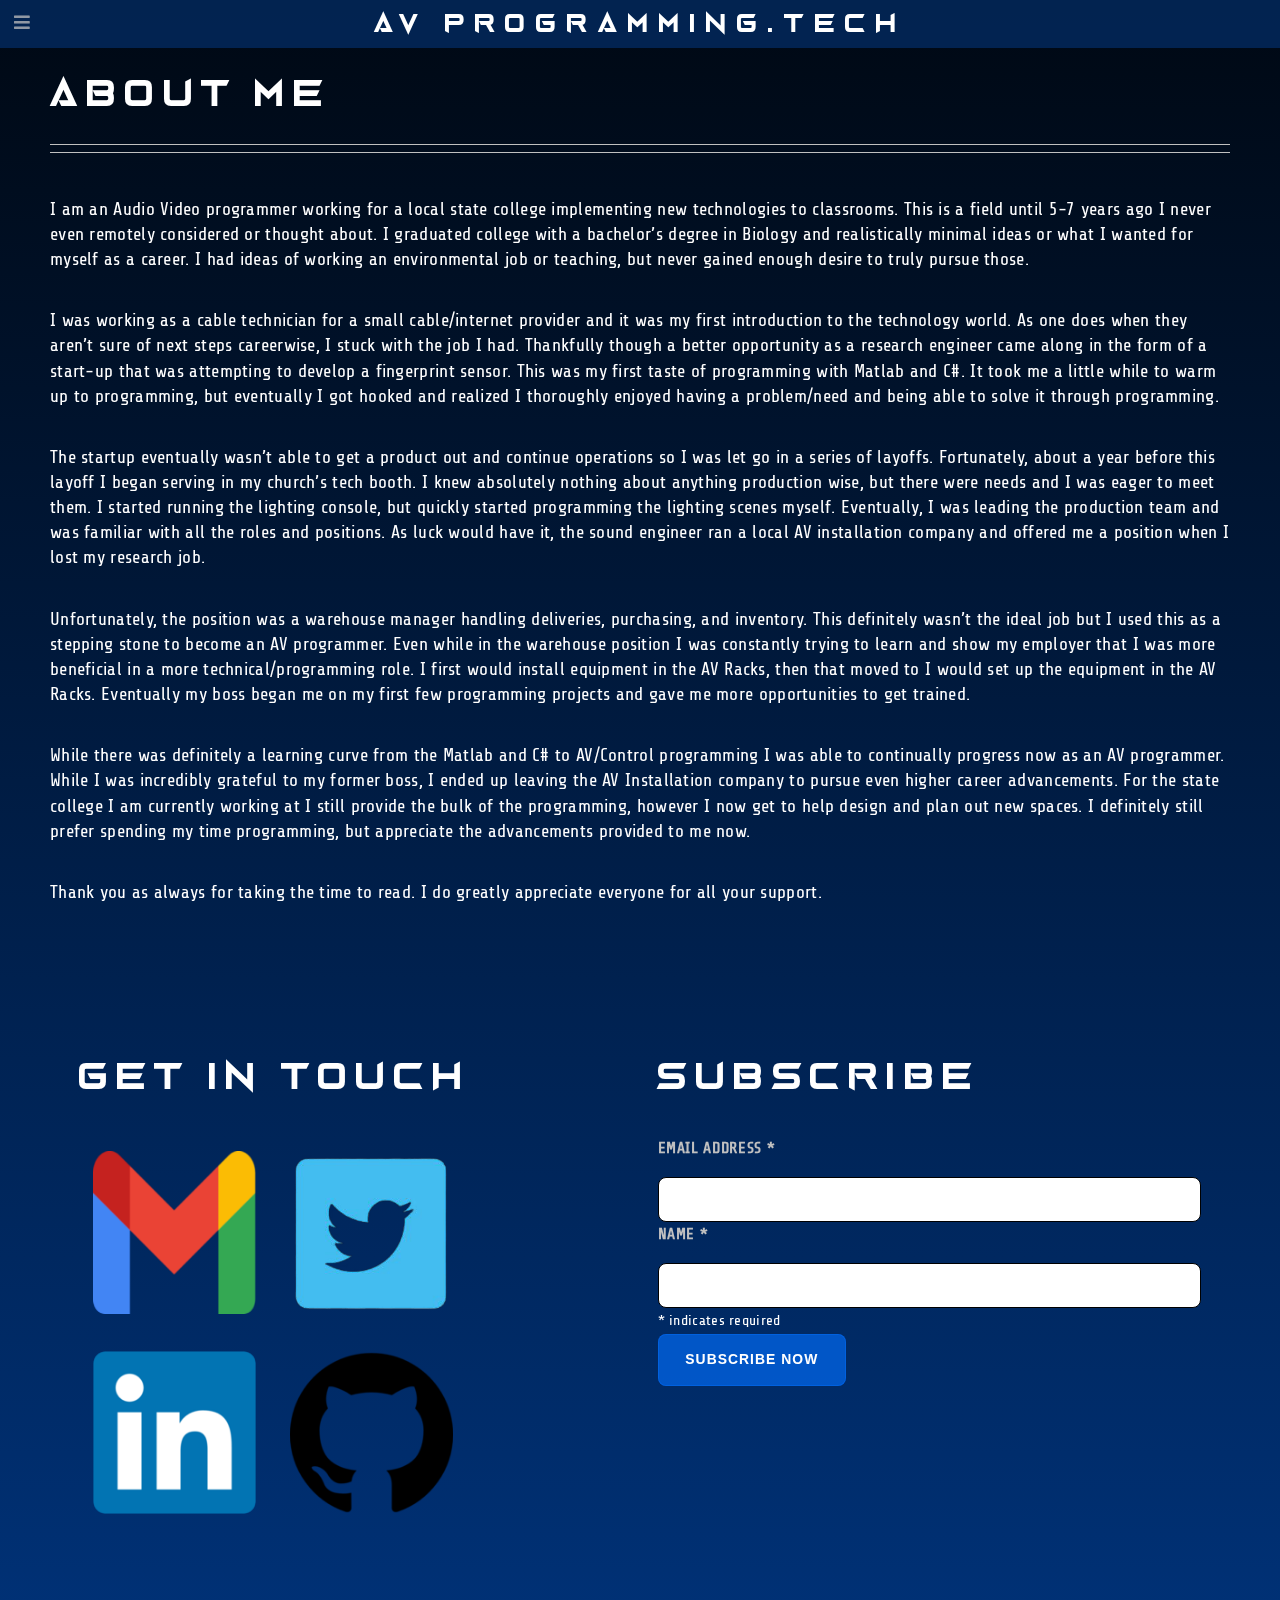
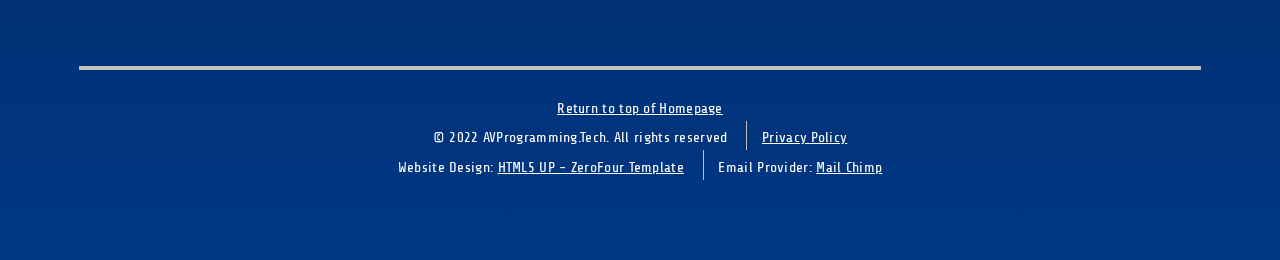
==== commit 9608154e: "more stuff" ====
--- a/about_me.html
+++ b/about_me.html
@@ -33,7 +33,6 @@
                 <li><a href="index.html">Home</a></li>
                 <li><a href="blogs.html"> Blogs </a></li>
                 <li><a href="forums.html"> Forums </a></li>
-                <li><a href="resources.html"> Resources </a></li>
                 <li class="current_page_item"><a href="about_me.html"> About Me </a></li>
               </ul>
             </nav>
@@ -101,6 +100,74 @@
       </div>
     </div>
 
+
+    <div class="wrapper style1">
+      <div class="inner">
+        <div class="container">
+          <div class="row">
+            <div class="col-6 col-12-medium">
+
+              <!-- Article list -->
+              <section class="box article-list">
+                <h2> Get In Touch </h2>
+                <a href="https://mail.google.com/mail/u/0/#inbox?compose=DmwnWrRvxmXZZkzpZGRBSmFkPWxrMPbTCrCHxWCrClTrlzpTVlZNWNWmPcswlPTsXdWFHXGWkRMl"
+                  target="_blank" rel="noopener noreferrer" class="image thumbnail">
+                  <img src="./assets/images/Gmail_Logo.gif" alt="Gmail Logo"></a>
+                  <a href="https://twitter.com/AVProgramming" target="_blank" rel="noopener noreferrer" class="image thumbnail">
+                  <img src="./assets/images/Twitter_Logo.png" alt="Twitter Logo"></a>
+                <a href="https://www.linkedin.com/in/seanspiggle/" target="_blank" rel="noopener noreferrer" class="image thumbnail">
+                  <img src="./assets/images/Linked_In_Logo.gif" alt="LinkedIn Logo"></a>
+                <a href="https://github.com/Spiggles8" target="_blank" rel="noopener noreferrer" class="image thumbnail">
+                  <img src="assets\images\Github_Logo.png" alt="GitHub Logo"></a>
+              </section>
+
+            </div>
+            <div class="col-6 col-12-medium">
+              <div class="form">
+                <form
+                  action="https://tech.us14.list-manage.com/subscribe/post?u=ea6063c30558920f0790168c5&amp;id=ef07a609d7&amp;f_id=008ffce0f0"
+                  method="post" id="mc-embedded-subscribe-form" name="mc-embedded-subscribe-form"
+                  class="validate" target="_blank" novalidate>
+                  <h2>Subscribe</h2>
+                  <div class="mc-field-group">
+                    <label for="mce-EMAIL">Email Address <span class="asterisk">*</span>
+                    </label>
+                    <input type="email" value="" name="EMAIL" class="required email" id="mce-EMAIL" required>
+                  </div>
+                  <div class="mc-field-group">
+                    <label for="mce-FNAME">Name <span class="asterisk">*</span>
+                    </label>
+                    <input type="text" value="" name="FNAME" class="required" id="mce-FNAME" required>
+                  </div>
+                  <div id="mce-responses" class="clear foot">
+                    <div class="response" id="mce-error-response"></div>
+                    <div class="response" id="mce-success-response"></div>
+                  </div>
+                  <div class="indicates-required"><span class="asterisk">*</span> indicates required</div>
+
+                  <!-- real people should not fill this in and expect good things - do not remove this or risk form bot signups-->
+                  <div style="position: absolute; left: -5000px;" aria-hidden="true"><input type="text"
+                      name="b_ea6063c30558920f0790168c5_ef07a609d7" tabindex="-1" value=""></div>
+                  <div class="optionalParent">
+                    <div class="clear foot">
+                      <input type="submit" value="Subscribe Now" name="subscribe" id="mc-embedded-subscribe"
+                        class="button">
+                    </div>
+                </form>
+              </div>
+              <script type='text/javascript'
+                src='//s3.amazonaws.com/downloads.mailchimp.com/js/mc-validate.js'></script>
+              <script
+                type='text/javascript'>(function ($) { window.fnames = new Array(); window.ftypes = new Array(); fnames[0] = 'EMAIL'; ftypes[0] = 'email'; fnames[1] = 'FNAME'; ftypes[1] = 'text'; fnames[2] = 'LNAME'; ftypes[2] = 'text'; fnames[3] = 'ADDRESS'; ftypes[3] = 'address'; fnames[4] = 'PHONE'; ftypes[4] = 'phone'; fnames[5] = 'BIRTHDAY'; ftypes[5] = 'birthday'; }(jQuery)); var $mcj = jQuery.noConflict(true);</script>
+
+            </div>
+          </div>
+          <!-- Begin Mailchimp Signup Form -->
+          <!--End mc_embed_signup-->
+        </div>
+      </div>
+    </div>
+
     <div id="footer-wrapper">
       <footer id="footer" class="container">
         <div class="row">
--- a/assets/css/main.css
+++ b/assets/css/main.css
@@ -1311,6 +1311,7 @@
 		h4.welcome {
 			font-family: 'Lucida Sans', 'Lucida Sans Regular', 'Lucida Grande', 'Lucida Sans Unicode', Geneva, Verdana, sans-serif;
 			font-size: 20px;
+			letter-spacing: 0.2em;
 		}
 
 		#logo {
@@ -1458,8 +1459,8 @@
 		}
 
 		.image.thumbnail {
-			width: 25%;
-			margin: 0.8em;
+			width: 30%;
+			margin: 1em;
 		}
 
 		.image.left {
@@ -1666,6 +1667,8 @@
 
 	.box.feature1 {
 		text-align: center;
+		padding-left: 5%;
+		padding-right: 5%;
 	}
 
 		.box.feature1 header {
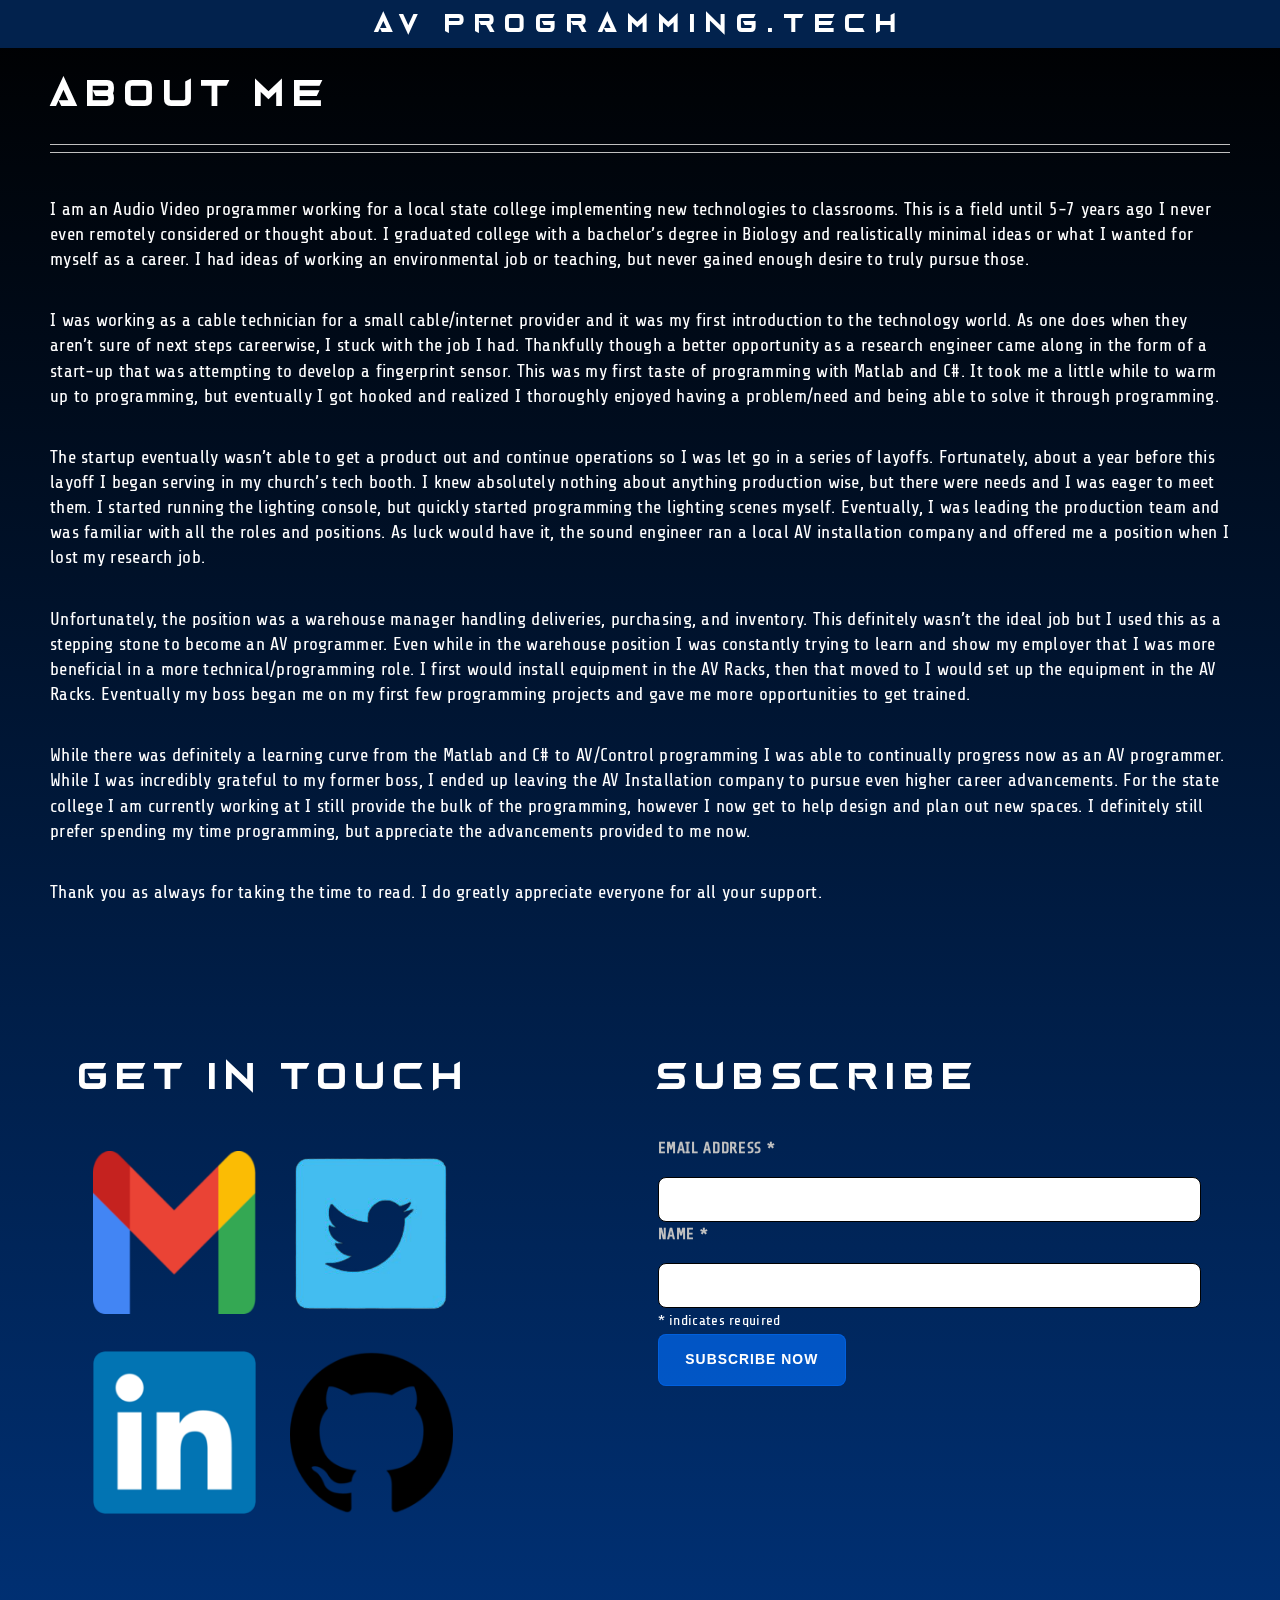
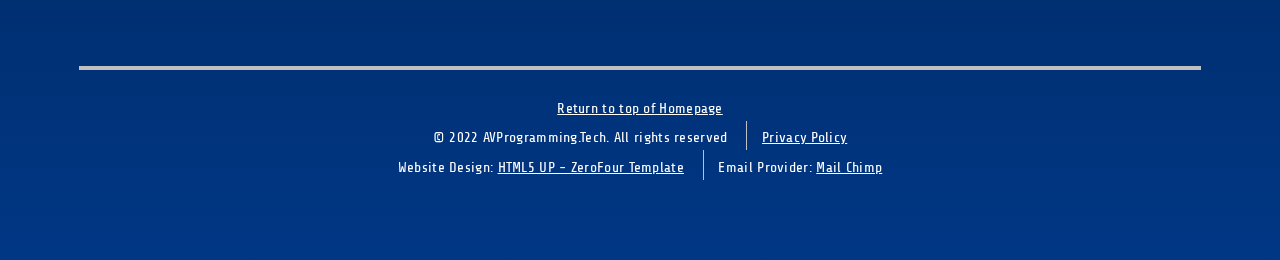
==== commit aec9fd92: "corrected files and sync" ====
--- a/about_me.html
+++ b/about_me.html
@@ -32,7 +32,6 @@
               <ul>
                 <li><a href="index.html">Home</a></li>
                 <li><a href="blogs.html"> Blogs </a></li>
-                <li><a href="forums.html"> Forums </a></li>
                 <li class="current_page_item"><a href="about_me.html"> About Me </a></li>
               </ul>
             </nav>
@@ -56,43 +55,59 @@
                 <header class="major">
                   <h2> About Me </h2>
                 </header>
-                <p class="blog"> I am an Audio Video programmer working for a local state college implementing new technologies to classrooms. 
-					This is a field until 5-7 years ago I never even remotely considered or thought about. 
-					I graduated college with a bachelor’s degree in Biology and realistically minimal ideas or what I wanted for myself as a career. 
-					I had ideas of working an environmental job or teaching, but never gained enough desire to truly pursue those. 
-                </p>
-				<p class="blog">
-					I was working as a cable technician for a small cable/internet provider and it was my first introduction to the technology world. 
-					As one does when they aren’t sure of next steps careerwise, I stuck with the job I had. 
-					Thankfully though a better opportunity as a research engineer came along in the form of a start-up that was attempting to develop a fingerprint sensor. 
-					This was my first taste of programming with Matlab and C#. 
-					It took me a little while to warm up to programming, but eventually I got hooked and realized I thoroughly enjoyed having a problem/need and being able to solve it through programming. 
-				</p>
-				<p class="blog">
-					The startup eventually wasn’t able to get a product out and continue operations so I was let go in a series of layoffs. 
-					Fortunately, about a year before this layoff I began serving in my church’s tech booth. 
-					I knew absolutely nothing about anything production wise, but there were needs and I was eager to meet them. 
-					I started running the lighting console, but quickly started programming the lighting scenes myself. 
-					Eventually, I was leading the production team and was familiar with all the roles and positions. 
-					As luck would have it, the sound engineer ran a local AV installation company and offered me a position when I lost my research job.
-				</p>
-				<p class="blog">
-					Unfortunately, the position was a warehouse manager handling deliveries, purchasing, and inventory. 
-					This definitely wasn’t the ideal job but I used this as a stepping stone to become an AV programmer. 
-					Even while in the warehouse position I was constantly trying to learn and show my employer that I was more beneficial in a more technical/programming role.
-					I first would install equipment in the AV Racks, then that moved to I would set up the equipment in the AV Racks. 
-					Eventually my boss began me on my first few programming projects and gave me more opportunities to get trained.
-				</p>
-				<p class="blog">
-					While there was definitely a learning curve from the Matlab and C# to AV/Control programming I was able to continually progress now as an AV programmer. 
-					While I was incredibly grateful to my former boss, I ended up leaving the AV Installation company to pursue even higher career advancements. 
-					For the state college I am currently working at I still provide the bulk of the programming, however I now get to help design and plan out new spaces. 
-					I definitely still prefer spending my time programming, but appreciate the advancements provided to me now. 
-				</p>
-				<p class="blog">
-					Thank you as always for taking the time to read. 
-					I do greatly appreciate everyone for all your support. 
-				</p>
+                <p class="blog"> I am an Audio Video programmer working for a local state college implementing new
+                  technologies to classrooms.
+                  This is a field until 5-7 years ago I never even remotely considered or thought about.
+                  I graduated college with a bachelor’s degree in Biology and realistically minimal ideas or what I
+                  wanted for myself as a career.
+                  I had ideas of working an environmental job or teaching, but never gained enough desire to truly
+                  pursue those.
+                </p>
+                <p class="blog">
+                  I was working as a cable technician for a small cable/internet provider and it was my first
+                  introduction to the technology world.
+                  As one does when they aren’t sure of next steps careerwise, I stuck with the job I had.
+                  Thankfully though a better opportunity as a research engineer came along in the form of a start-up
+                  that was attempting to develop a fingerprint sensor.
+                  This was my first taste of programming with Matlab and C#.
+                  It took me a little while to warm up to programming, but eventually I got hooked and realized I
+                  thoroughly enjoyed having a problem/need and being able to solve it through programming.
+                </p>
+                <p class="blog">
+                  The startup eventually wasn’t able to get a product out and continue operations so I was let go in a
+                  series of layoffs.
+                  Fortunately, about a year before this layoff I began serving in my church’s tech booth.
+                  I knew absolutely nothing about anything production wise, but there were needs and I was eager to meet
+                  them.
+                  I started running the lighting console, but quickly started programming the lighting scenes myself.
+                  Eventually, I was leading the production team and was familiar with all the roles and positions.
+                  As luck would have it, the sound engineer ran a local AV installation company and offered me a
+                  position when I lost my research job.
+                </p>
+                <p class="blog">
+                  Unfortunately, the position was a warehouse manager handling deliveries, purchasing, and inventory.
+                  This definitely wasn’t the ideal job but I used this as a stepping stone to become an AV programmer.
+                  Even while in the warehouse position I was constantly trying to learn and show my employer that I was
+                  more beneficial in a more technical/programming role.
+                  I first would install equipment in the AV Racks, then that moved to I would set up the equipment in
+                  the AV Racks.
+                  Eventually my boss began me on my first few programming projects and gave me more opportunities to get
+                  trained.
+                </p>
+                <p class="blog">
+                  While there was definitely a learning curve from the Matlab and C# to AV/Control programming I was
+                  able to continually progress now as an AV programmer.
+                  While I was incredibly grateful to my former boss, I ended up leaving the AV Installation company to
+                  pursue even higher career advancements.
+                  For the state college I am currently working at I still provide the bulk of the programming, however I
+                  now get to help design and plan out new spaces.
+                  I definitely still prefer spending my time programming, but appreciate the advancements provided to me
+                  now.
+                </p>
+                <p class="blog">
+                  Thank you as always for taking the time to read.
+                  I do greatly appreciate everyone for all your support.
+                </p>
               </article>
             </div>
           </div>
@@ -113,11 +128,14 @@
                 <a href="https://mail.google.com/mail/u/0/#inbox?compose=DmwnWrRvxmXZZkzpZGRBSmFkPWxrMPbTCrCHxWCrClTrlzpTVlZNWNWmPcswlPTsXdWFHXGWkRMl"
                   target="_blank" rel="noopener noreferrer" class="image thumbnail">
                   <img src="./assets/images/Gmail_Logo.gif" alt="Gmail Logo"></a>
-                  <a href="https://twitter.com/AVProgramming" target="_blank" rel="noopener noreferrer" class="image thumbnail">
+                <a href="https://twitter.com/AVProgramming" target="_blank" rel="noopener noreferrer"
+                  class="image thumbnail">
                   <img src="./assets/images/Twitter_Logo.png" alt="Twitter Logo"></a>
-                <a href="https://www.linkedin.com/in/seanspiggle/" target="_blank" rel="noopener noreferrer" class="image thumbnail">
+                <a href="https://www.linkedin.com/in/seanspiggle/" target="_blank" rel="noopener noreferrer"
+                  class="image thumbnail">
                   <img src="./assets/images/Linked_In_Logo.gif" alt="LinkedIn Logo"></a>
-                <a href="https://github.com/Spiggles8" target="_blank" rel="noopener noreferrer" class="image thumbnail">
+                <a href="https://github.com/Spiggles8" target="_blank" rel="noopener noreferrer"
+                  class="image thumbnail">
                   <img src="assets\images\Github_Logo.png" alt="GitHub Logo"></a>
               </section>
 
@@ -126,8 +144,8 @@
               <div class="form">
                 <form
                   action="https://tech.us14.list-manage.com/subscribe/post?u=ea6063c30558920f0790168c5&amp;id=ef07a609d7&amp;f_id=008ffce0f0"
-                  method="post" id="mc-embedded-subscribe-form" name="mc-embedded-subscribe-form"
-                  class="validate" target="_blank" novalidate>
+                  method="post" id="mc-embedded-subscribe-form" name="mc-embedded-subscribe-form" class="validate"
+                  target="_blank" novalidate>
                   <h2>Subscribe</h2>
                   <div class="mc-field-group">
                     <label for="mce-EMAIL">Email Address <span class="asterisk">*</span>
--- a/assets/css/main.css
+++ b/assets/css/main.css
@@ -8,11 +8,11 @@
 
 @font-face {
     font-family: 'Gravedigger';
-    src: url('/assets/fonts/Gravedigger-8BOZ.ttf');
+    src: url('/assets/fonts/gravedigger.ttf');
 }
 @font-face {
     font-family: 'ShareTech';
-    src: url('/assets/fonts/ShareTech-Regular.ttf');
+    src: url('/assets/fonts/sharetech.ttf');
 }
 
 
@@ -102,7 +102,7 @@
 
 	body {
 		background-color: black;
-		background-image: linear-gradient(rgba(0, 11, 26, 0.747), rgba(0, 77, 185, 0.719));
+		background-image: linear-gradient(rgba(0, 0, 0, 0.747), rgba(0, 77, 185, 0.719));
 	}
 	
 		body.is-preload * {
@@ -239,7 +239,7 @@
 	.container {
 		margin: 0 auto;
 		max-width: calc(100% - 100px);
-		width: 1200px;
+		width: 85%;
 	}
 
 		@media screen and (max-width: 1280px) {
@@ -1673,6 +1673,7 @@
 
 		.box.feature1 header {
 			margin-bottom: 3em;
+			margin-top: 7em;
 		}
 
 			.box.feature1 header.first h2 {
@@ -1754,7 +1755,7 @@
 
 	#nav {
 		position: absolute;
-		right: 2em;
+		right: 1.5em;
 		top: 0;
 		line-height: 5.5em;
 
@@ -1762,7 +1763,7 @@
 
 		#nav > ul > li {
 			float: left;
-			padding: 0 0.8em 0 0.8em;
+			padding: 0 0.4em 0.4em 0.8em;
 		}
 
 			#nav > ul > li > a, #nav > ul > li > span {
@@ -1771,9 +1772,9 @@
 				text-decoration: none;
 				text-transform: uppercase;
 				font-weight: 50;
-				font-size: 0.85em;
+				font-size: 1.2em;
 				letter-spacing: 0.0em;
-				padding: 0.5em 0.8em 0.5em 0.8em;
+				padding: 0.5em 0em 0em 0.8em;
 				border-radius: 6px;
 				outline: 0;
 			}
@@ -1918,10 +1919,10 @@
 
 		#header h1 {
 			position: absolute;
-			left: 1.75em;
+			left: 0.5em;
 			top: 50%;
-			margin-top: -0.65em;
-			font-size: 1.5em;
+			margin-top: -0.3em;
+			font-size: 2.5em;
 			color: #fff;
 		}
 
